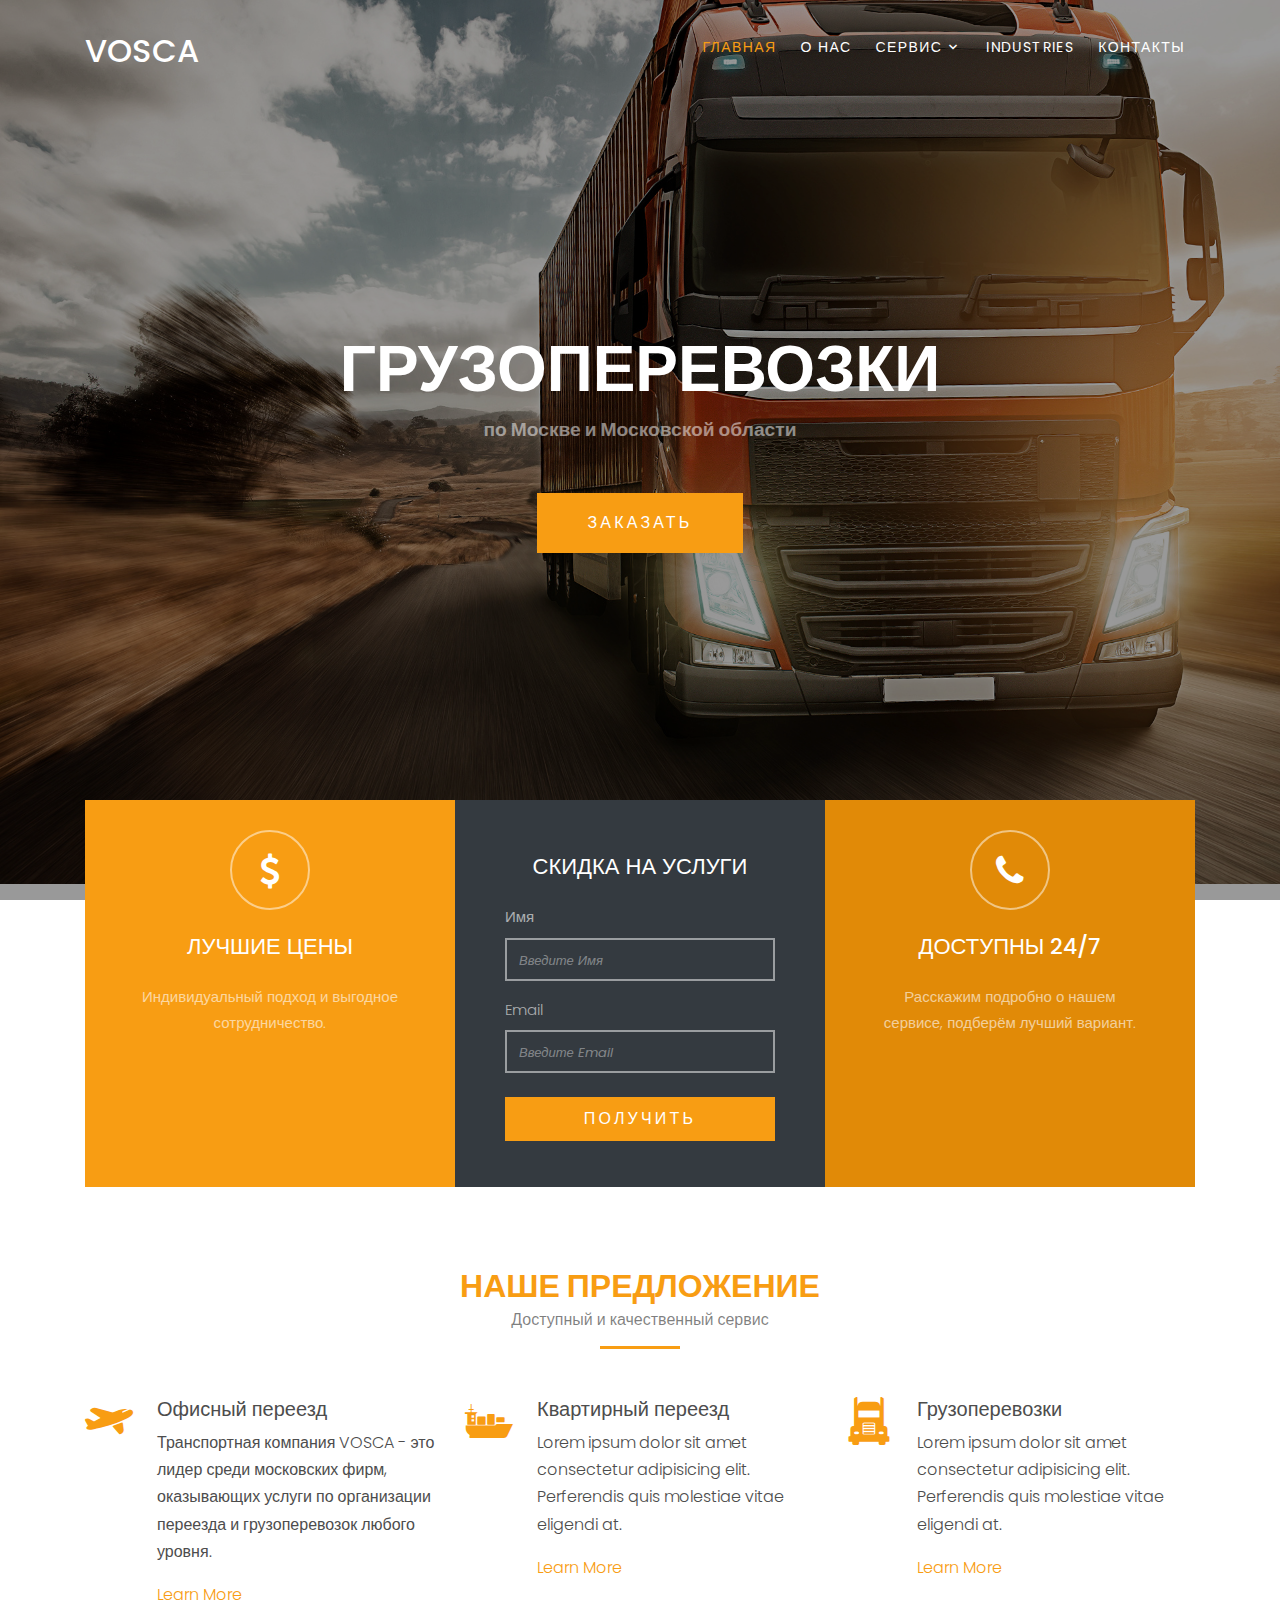
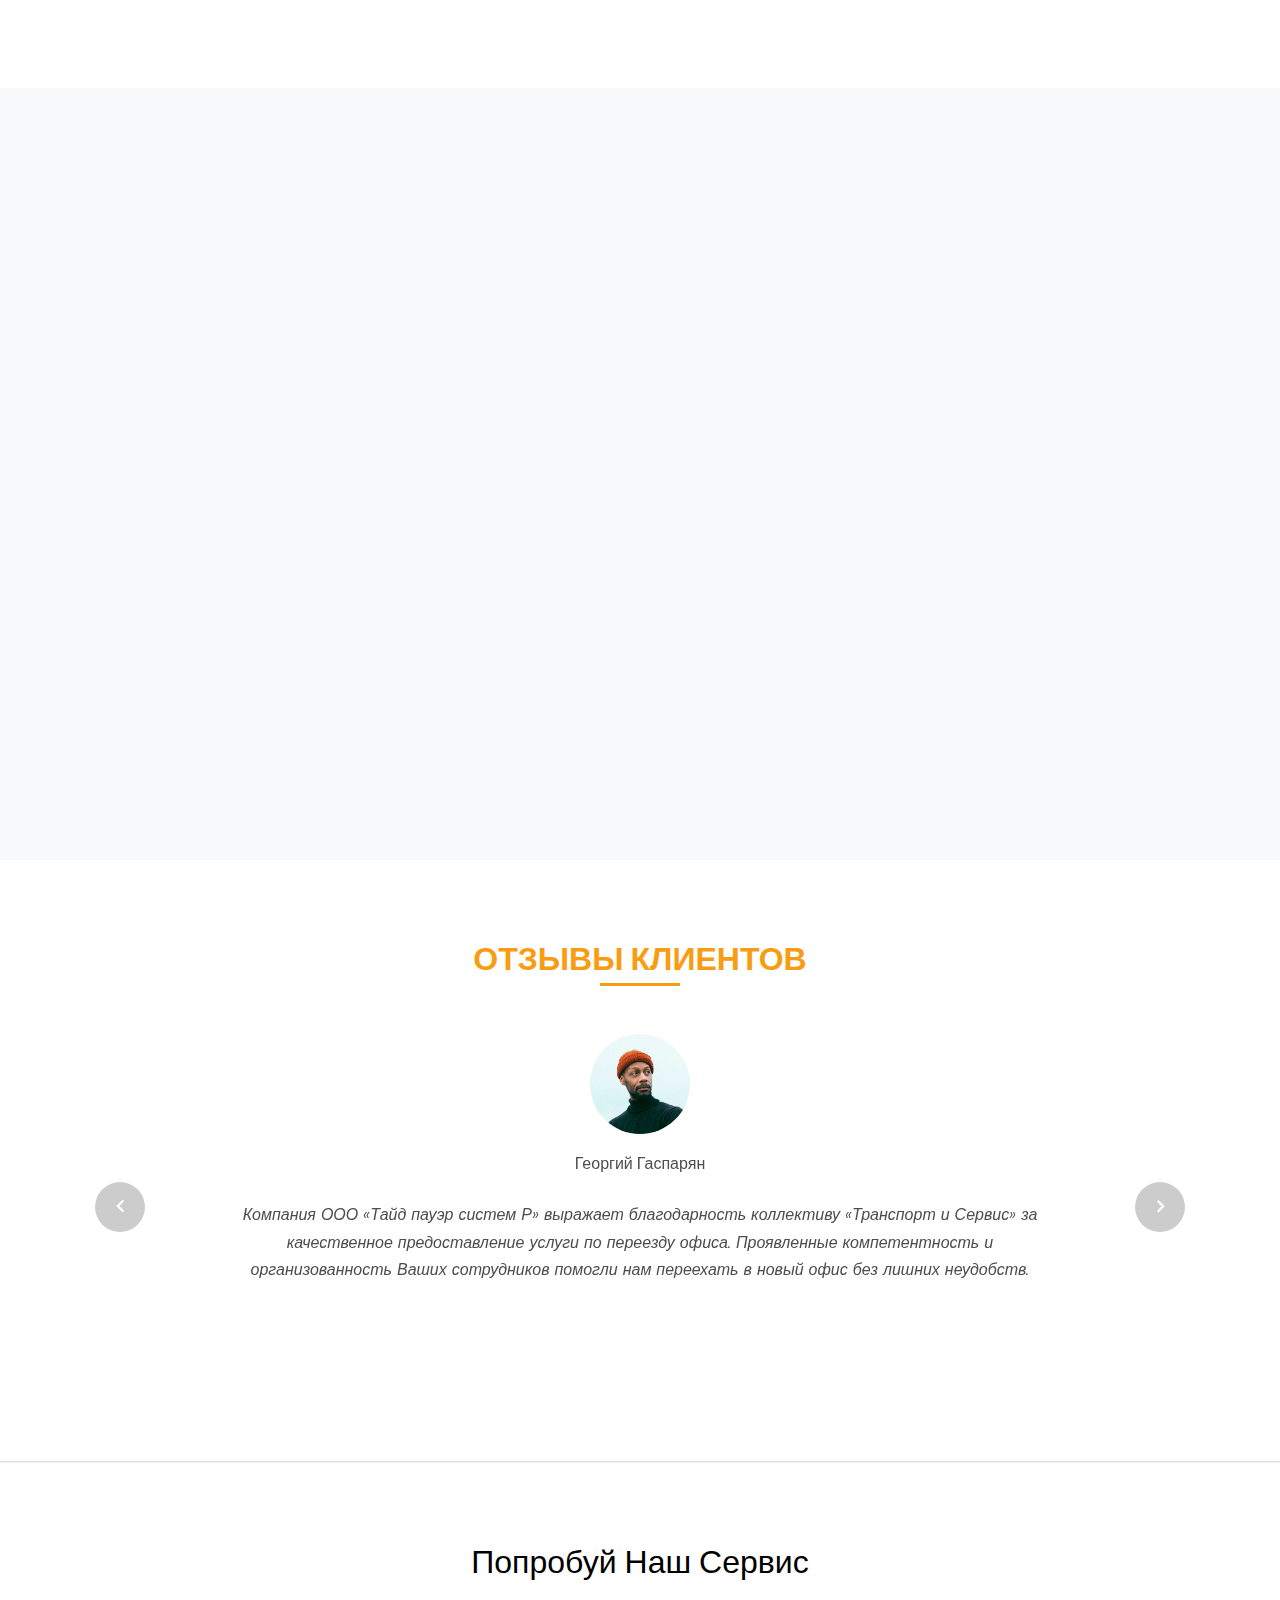
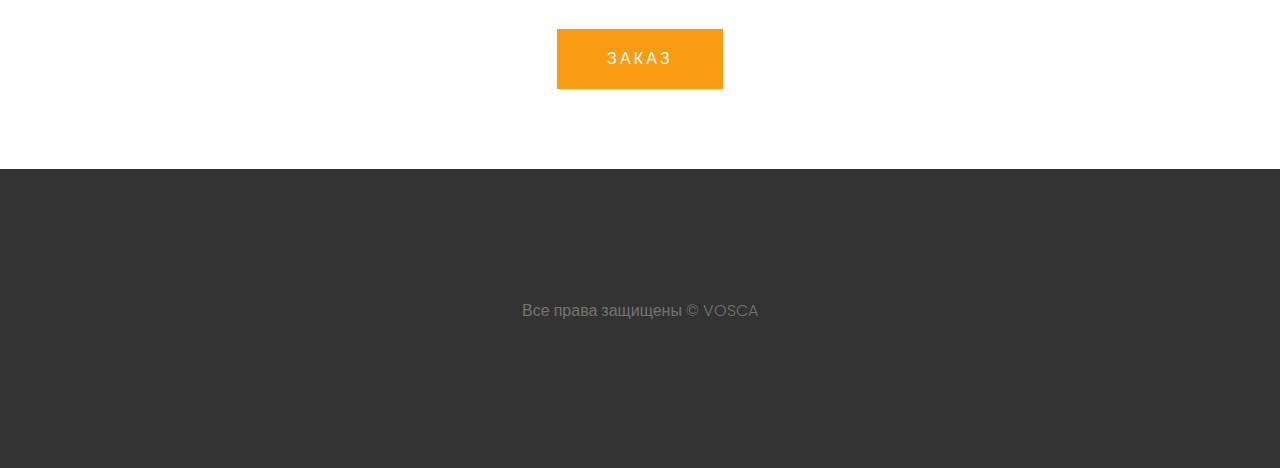
==== index.html @ 384a23eb "initial" ====
<!DOCTYPE html>
<html lang="ru">

<head>
  <title>VOSCA &mdash; Грузоперевозки</title>
  <meta charset="utf-8">
  <meta name="viewport" content="width=device-width, initial-scale=1, shrink-to-fit=no">

  <link rel="stylesheet"
    href="https://fonts.googleapis.com/css?family=Poppins:200,300,400,700,900|Display+Playfair:200,300,400,700">
  <link rel="stylesheet" href="fonts/icomoon/style.css">

  <link rel="stylesheet" href="css/bootstrap.min.css">
  <link rel="stylesheet" href="css/magnific-popup.css">
  <link rel="stylesheet" href="css/jquery-ui.css">
  <link rel="stylesheet" href="css/owl.carousel.min.css">
  <link rel="stylesheet" href="css/owl.theme.default.min.css">

  <link rel="stylesheet" href="css/bootstrap-datepicker.css">

  <link rel="stylesheet" href="fonts/flaticon/font/flaticon.css">



  <link rel="stylesheet" href="css/aos.css">

  <link rel="stylesheet" href="css/style.css">

</head>

<body>

  <div class="site-wrap">

    <div class="site-mobile-menu">
      <div class="site-mobile-menu-header">
        <div class="site-mobile-menu-close mt-3">
          <span class="icon-close2 js-menu-toggle"></span>
        </div>
      </div>
      <div class="site-mobile-menu-body"></div>
    </div>

    <header class="site-navbar py-3" role="banner">

      <div class="container">
        <div class="row align-items-center">

          <div class="col-11 col-xl-2">
            <h1 class="mb-0"><a href="/" class="text-white h2 mb-0">VOSCA</a></h1>
          </div>
          <div class="col-12 col-md-10 d-none d-xl-block">
            <nav class="site-navigation position-relative text-right" role="navigation">

              <ul class="site-menu js-clone-nav mx-auto d-none d-lg-block font-weight-normal">
                <li class="active"><a href="/">Главная</a></li>
                <li><a href="about.html">О нас</a></li>
                <li class="has-children">
                  <a href="services.html">Сервис</a>
                  <ul class="dropdown">
                    <li><a href="#">Air Freight</a></li>
                    <li><a href="#">Ocean Freight</a></li>
                    <li><a href="#">Ground Shipping</a></li>
                    <li><a href="#">Warehousing</a></li>
                    <li><a href="#">Storage</a></li>
                  </ul>
                </li>
                <li><a href="industries.html">Industries</a></li>
                <li><a href="contact.html">Контакты</a></li>
              </ul>
            </nav>
          </div>


          <div class="d-inline-block d-xl-none ml-md-0 mr-auto py-3" style="position: relative; top: 3px;"><a href="#"
              class="site-menu-toggle js-menu-toggle text-white"><span class="icon-menu h3"></span></a></div>

        </div>

      </div>
  </div>

  </header>



  <div class="site-blocks-cover overlay" style="background-image: url(images/hero_bg_1.jpg);" data-aos="fade"
    data-stellar-background-ratio="0.5">
    <div class="container">
      <div class="row align-items-center justify-content-center text-center">

        <div class="col-md-8" data-aos="fade-up" data-aos-delay="400">


          <h1 class="text-white text-uppercase font-weight-bold">Грузоперевозки</h1>
          <p class="mb-5 font-weight-bold">по Москве и Московской области</p>
          <p><a href="#" class="btn btn-primary py-3 px-5 text-white">Заказать</a></p>

        </div>
      </div>
    </div>
  </div>

  <div class="container">
    <div class="row align-items-center no-gutters align-items-stretch overlap-section">
      <div class="col-md-4">
        <div class="feature-1 pricing h-100 text-center">
          <div class="icon">
            <span class="icon-dollar"></span>
          </div>
          <h2 class="my-4 heading">Лучшие цены</h2>
          <p>Индивидуальный подход и выгодное сотрудничество.
          </p>
        </div>
      </div>
      <div class="col-md-4">
        <div class="free-quote bg-dark h-100">
          <h2 class="my-4 heading  text-center">Скидка на услуги</h2>
          <form method="post">
            <div class="form-group">
              <label for="fq_name">Имя</label>
              <input type="text" class="form-control btn-block" id="fq_name" name="fq_name" placeholder="Введите Имя">
            </div>
            <div class="form-group mb-4">
              <label for="fq_email">Email</label>
              <input type="text" class="form-control btn-block" id="fq_email" name="fq_email"
                placeholder="Введите Email">
            </div>
            <div class="form-group">
              <input type="button" class="btn btn-primary text-white py-2 px-4 btn-block" value="Получить">
            </div>
          </form>
        </div>
      </div>
      <div class="col-md-4">
        <div class="feature-3 pricing h-100 text-center">
          <div class="icon">
            <span class="icon-phone"></span>
          </div>
          <h2 class="my-4 heading">Доступны 24/7</h2>
          <p>Расскажим подробно о нашем сервисе, подберём лучший вариант.
          </p>
        </div>
      </div>
    </div>
  </div>

  <div class="site-section">
    <div class="container">
      <div class="row justify-content-center mb-5">
        <div class="col-md-7 text-center border-primary">
          <h2 class="mb-0 text-primary">Наше предложение</h2>
          <p class="color-black-opacity-5">Доступный и качественный сервис</p>
        </div>
      </div>
      <div class="row align-items-stretch">
        <div class="col-md-6 col-lg-4 mb-4 mb-lg-0">
          <div class="unit-4 d-flex">
            <div class="unit-4-icon mr-4"><span class="text-primary flaticon-travel"></span></div>
            <div>
              <h3>Офисный переезд</h3>
              <p>Транспортная компания VOSCA - это лидер среди московских фирм, оказывающих услуги по
                организации переезда и грузоперевозок любого уровня.
              </p>
              <p class="mb-0"><a href="#">Learn More</a></p>
            </div>
          </div>
        </div>
        <div class="col-md-6 col-lg-4 mb-4 mb-lg-0">
          <div class="unit-4 d-flex">
            <div class="unit-4-icon mr-4"><span class="text-primary flaticon-sea-ship-with-containers"></span></div>
            <div>
              <h3>Квартирный переезд</h3>
              <p>Lorem ipsum dolor sit amet consectetur adipisicing elit. Perferendis quis molestiae vitae eligendi at.
              </p>
              <p class="mb-0"><a href="#">Learn More</a></p>
            </div>
          </div>
        </div>
        <div class="col-md-6 col-lg-4 mb-4 mb-lg-0">
          <div class="unit-4 d-flex">
            <div class="unit-4-icon mr-4"><span class="text-primary flaticon-frontal-truck"></span></div>
            <div>
              <h3>Грузоперевозки</h3>
              <p>Lorem ipsum dolor sit amet consectetur adipisicing elit. Perferendis quis molestiae vitae eligendi at.
              </p>
              <p class="mb-0"><a href="#">Learn More</a></p>
            </div>
          </div>
        </div>

      </div>
    </div>
  </div>

  <div class="site-section bg-light">
    <div class="container">
      <div class="row mb-5">

        <div class="col-md-5 ml-auto mb-5 order-md-2" data-aos="fade">
          <img src="images/img_1.jpg" alt="Image" class="img-fluid rounded">
        </div>
        <div class="col-md-6 order-md-1" data-aos="fade">
          <div class="text-left pb-1 border-primary mb-4">
            <h2 class="text-primary">Переезд с нами – без забот и хлопот</h2>
          </div>
          <ol>
            <li>Вы или ваши родственники, сотрудники не сорвут спину, таская громоздкие вещи, технику.</li>
            <li>Люди, первый раз таскающие тяжелые коробки с дорогостоящим крупным имуществом, с большой вероятностью
              что-то уронят, поцарапают, но этого не случится при вызове профессионалов.</li>
            <li>При самостоятельном переезде надо искать автомобиль, ведь не в каждый личный поместятся вещи. Ваши
              родственники или сотрудники не будут рады размещать мебель, растения в свои собственные авто только по
              причине вашей экономии.</li>
            <li>Не хотите на протяжении месяца самостоятельно организовывать переезд? Тогда воспользуйтесь недорогим
              Vip-переездом по Москве. Вам нужно только позвонить и сказать адрес, а мы сделаем все «под ключ».</li>
            <li>Вся необходимая качественная и недорогая упаковка для переезда, которую вы можете, как купить, так и
              заказать с доставкой на дом по Москве и Московской области .</li>
          </ol>
        </div>
      </div>
    </div>
  </div>

  <div class="site-section border-bottom">
    <div class="container">

      <div class="row justify-content-center mb-5">
        <div class="col-md-7 text-center border-primary">
          <h2 class="font-weight-light text-primary">Отзывы клиентов</h2>
        </div>
      </div>

      <div class="slide-one-item home-slider owl-carousel">
        <div>
          <div class="testimonial">
            <figure class="mb-4">
              <img src="images/person_3.jpg" alt="Image" class="img-fluid mb-3">
              <p>Георгий Гаспарян</p>
            </figure>
            <blockquote>
              <p>Компания ООО «Тайд пауэр систем Р» выражает благодарность коллективу «Транспорт и Сервис» за
                качественное предоставление услуги по переезду офиса. Проявленные компетентность и организованность
                Ваших сотрудников помогли нам переехать в новый офис без лишних неудобств.</p>
            </blockquote>
          </div>
        </div>
        <div>
          <div class="testimonial">
            <figure class="mb-4">
              <img src="images/person_2.jpg" alt="Image" class="img-fluid mb-3">
              <p>Кристина Алаева</p>
            </figure>
            <blockquote>
              <p>ООО «Здоровая Вода» выражает благодарность коллективу компании «Транспорт и Сервис» за
                положительные эмоции от переезда и качественно оказанные услуги.
                Все работы были произведены четко, качественно и в оговоренные сроки. Перевозимое имущество доставлено в
                полной сохранности, собрано и размещено в новом помещении согласно нашим требованиям.
                Работы были организованны на высоком уровне, не вооруженным взглядом чувствовался профессионализм
                сотрудников.</p>
            </blockquote>
          </div>
        </div>

        <div>
          <div class="testimonial">
            <figure class="mb-4">
              <img src="images/person_4.jpg" alt="Image" class="img-fluid mb-3">
              <p>Роман Котов</p>
            </figure>
            <blockquote>
              <p>ООО «ОМАГРУПП» переезжала в марте 2015 г. в качестве перевозчика была выбрана компания
                «Транспорт и Сервис».
                Хотелось бы отметить грамотно подготовленный и проведенный в короткие сроки переезд нашей компании,
                вежливость и профессионализм сотрудников, а также высокий сервис услуг.
                Мы рады, что обратились в компанию «Транспорт и Сервис» в качестве партнера по переезду и рекомендуем
                компанию как действительно специалистов в своем деле.
                Надеемся на дальнейшее плодотворное сотрудничество!</p>
            </blockquote>
          </div>
        </div>

      </div>
    </div>
  </div>

  <div class="site-section border-top">
    <div class="container">
      <div class="row text-center">
        <div class="col-md-12">
          <h2 class="mb-5 text-black">Попробуй Наш Сервис</h2>
          <p class="mb-0"><a href="booking.html" class="btn btn-primary py-3 px-5 text-white">Заказ</a></p>
        </div>
      </div>
    </div>
  </div>

  <footer class="site-footer">
    <div class="container">
      <div class="row text-center">
        <div class="col-md-12">
          <div>
            <p>
              Все права защищены &copy; VOSCA
            </p>
          </div>
        </div>
      </div>
    </div>
  </footer>
  </div>

  <script src="js/jquery-3.3.1.min.js"></script>
  <script src="js/jquery-migrate-3.0.1.min.js"></script>
  <script src="js/jquery-ui.js"></script>
  <script src="js/popper.min.js"></script>
  <script src="js/bootstrap.min.js"></script>
  <script src="js/owl.carousel.min.js"></script>
  <script src="js/jquery.stellar.min.js"></script>
  <script src="js/jquery.countdown.min.js"></script>
  <script src="js/jquery.magnific-popup.min.js"></script>
  <script src="js/bootstrap-datepicker.min.js"></script>
  <script src="js/aos.js"></script>

  <script src="js/main.js"></script>

</body>

</html>
---- fonts/icomoon/style.css ----
@font-face {
  font-family: 'icomoon';
  src:  url('fonts/icomoon.eot?10si43');
  src:  url('fonts/icomoon.eot?10si43#iefix') format('embedded-opentype'),
    url('fonts/icomoon.ttf?10si43') format('truetype'),
    url('fonts/icomoon.woff?10si43') format('woff'),
    url('fonts/icomoon.svg?10si43#icomoon') format('svg');
  font-weight: normal;
  font-style: normal;
}

[class^="icon-"], [class*=" icon-"] {
  /* use !important to prevent issues with browser extensions that change fonts */
  font-family: 'icomoon' !important;
  speak: none;
  font-style: normal;
  font-weight: normal;
  font-variant: normal;
  text-transform: none;
  line-height: 1;

  /* Better Font Rendering =========== */
  -webkit-font-smoothing: antialiased;
  -moz-osx-font-smoothing: grayscale;
}

.icon-asterisk:before {
  content: "\f069";
}
.icon-plus:before {
  content: "\f067";
}
.icon-question:before {
  content: "\f128";
}
.icon-minus:before {
  content: "\f068";
}
.icon-glass:before {
  content: "\f000";
}
.icon-music:before {
  content: "\f001";
}
.icon-search:before {
  content: "\f002";
}
.icon-envelope-o:before {
  content: "\f003";
}
.icon-heart:before {
  content: "\f004";
}
.icon-star:before {
  content: "\f005";
}
.icon-star-o:before {
  content: "\f006";
}
.icon-user:before {
  content: "\f007";
}
.icon-film:before {
  content: "\f008";
}
.icon-th-large:before {
  content: "\f009";
}
.icon-th:before {
  content: "\f00a";
}
.icon-th-list:before {
  content: "\f00b";
}
.icon-check:before {
  content: "\f00c";
}
.icon-close:before {
  content: "\f00d";
}
.icon-remove:before {
  content: "\f00d";
}
.icon-times:before {
  content: "\f00d";
}
.icon-search-plus:before {
  content: "\f00e";
}
.icon-search-minus:before {
  content: "\f010";
}
.icon-power-off:before {
  content: "\f011";
}
.icon-signal:before {
  content: "\f012";
}
.icon-cog:before {
  content: "\f013";
}
.icon-gear:before {
  content: "\f013";
}
.icon-trash-o:before {
  content: "\f014";
}
.icon-home:before {
  content: "\f015";
}
.icon-file-o:before {
  content: "\f016";
}
.icon-clock-o:before {
  content: "\f017";
}
.icon-road:before {
  content: "\f018";
}
.icon-download:before {
  content: "\f019";
}
.icon-arrow-circle-o-down:before {
  content: "\f01a";
}
.icon-arrow-circle-o-up:before {
  content: "\f01b";
}
.icon-inbox:before {
  content: "\f01c";
}
.icon-play-circle-o:before {
  content: "\f01d";
}
.icon-repeat:before {
  content: "\f01e";
}
.icon-rotate-right:before {
  content: "\f01e";
}
.icon-refresh:before {
  content: "\f021";
}
.icon-list-alt:before {
  content: "\f022";
}
.icon-lock:before {
  content: "\f023";
}
.icon-flag:before {
  content: "\f024";
}
.icon-headphones:before {
  content: "\f025";
}
.icon-volume-off:before {
  content: "\f026";
}
.icon-volume-down:before {
  content: "\f027";
}
.icon-volume-up:before {
  content: "\f028";
}
.icon-qrcode:before {
  content: "\f029";
}
.icon-barcode:before {
  content: "\f02a";
}
.icon-tag:before {
  content: "\f02b";
}
.icon-tags:before {
  content: "\f02c";
}
.icon-book:before {
  content: "\f02d";
}
.icon-bookmark:before {
  content: "\f02e";
}
.icon-print:before {
  content: "\f02f";
}
.icon-camera:before {
  content: "\f030";
}
.icon-font:before {
  content: "\f031";
}
.icon-bold:before {
  content: "\f032";
}
.icon-italic:before {
  content: "\f033";
}
.icon-text-height:before {
  content: "\f034";
}
.icon-text-width:before {
  content: "\f035";
}
.icon-align-left:before {
  content: "\f036";
}
.icon-align-center:before {
  content: "\f037";
}
.icon-align-right:before {
  content: "\f038";
}
.icon-align-justify:before {
  content: "\f039";
}
.icon-list:before {
  content: "\f03a";
}
.icon-dedent:before {
  content: "\f03b";
}
.icon-outdent:before {
  content: "\f03b";
}
.icon-indent:before {
  content: "\f03c";
}
.icon-video-camera:before {
  content: "\f03d";
}
.icon-image:before {
  content: "\f03e";
}
.icon-photo:before {
  content: "\f03e";
}
.icon-picture-o:before {
  content: "\f03e";
}
.icon-pencil:before {
  content: "\f040";
}
.icon-map-marker:before {
  content: "\f041";
}
.icon-adjust:before {
  content: "\f042";
}
.icon-tint:before {
  content: "\f043";
}
.icon-edit:before {
  content: "\f044";
}
.icon-pencil-square-o:before {
  content: "\f044";
}
.icon-share-square-o:before {
  content: "\f045";
}
.icon-check-square-o:before {
  content: "\f046";
}
.icon-arrows:before {
  content: "\f047";
}
.icon-step-backward:before {
  content: "\f048";
}
.icon-fast-backward:before {
  content: "\f049";
}
.icon-backward:before {
  content: "\f04a";
}
.icon-play:before {
  content: "\f04b";
}
.icon-pause:before {
  content: "\f04c";
}
.icon-stop:before {
  content: "\f04d";
}
.icon-forward:before {
  content: "\f04e";
}
.icon-fast-forward:before {
  content: "\f050";
}
.icon-step-forward:before {
  content: "\f051";
}
.icon-eject:before {
  content: "\f052";
}
.icon-chevron-left:before {
  content: "\f053";
}
.icon-chevron-right:before {
  content: "\f054";
}
.icon-plus-circle:before {
  content: "\f055";
}
.icon-minus-circle:before {
  content: "\f056";
}
.icon-times-circle:before {
  content: "\f057";
}
.icon-check-circle:before {
  content: "\f058";
}
.icon-question-circle:before {
  content: "\f059";
}
.icon-info-circle:before {
  content: "\f05a";
}
.icon-crosshairs:before {
  content: "\f05b";
}
.icon-times-circle-o:before {
  content: "\f05c";
}
.icon-check-circle-o:before {
  content: "\f05d";
}
.icon-ban:before {
  content: "\f05e";
}
.icon-arrow-left:before {
  content: "\f060";
}
.icon-arrow-right:before {
  content: "\f061";
}
.icon-arrow-up:before {
  content: "\f062";
}
.icon-arrow-down:before {
  content: "\f063";
}
.icon-mail-forward:before {
  content: "\f064";
}
.icon-share:before {
  content: "\f064";
}
.icon-expand:before {
  content: "\f065";
}
.icon-compress:before {
  content: "\f066";
}
.icon-exclamation-circle:before {
  content: "\f06a";
}
.icon-gift:before {
  content: "\f06b";
}
.icon-leaf:before {
  content: "\f06c";
}
.icon-fire:before {
  content: "\f06d";
}
.icon-eye:before {
  content: "\f06e";
}
.icon-eye-slash:before {
  content: "\f070";
}
.icon-exclamation-triangle:before {
  content: "\f071";
}
.icon-warning:before {
  content: "\f071";
}
.icon-plane:before {
  content: "\f072";
}
.icon-calendar:before {
  content: "\f073";
}
.icon-random:before {
  content: "\f074";
}
.icon-comment:before {
  content: "\f075";
}
.icon-magnet:before {
  content: "\f076";
}
.icon-chevron-up:before {
  content: "\f077";
}
.icon-chevron-down:before {
  content: "\f078";
}
.icon-retweet:before {
  content: "\f079";
}
.icon-shopping-cart:before {
  content: "\f07a";
}
.icon-folder:before {
  content: "\f07b";
}
.icon-folder-open:before {
  content: "\f07c";
}
.icon-arrows-v:before {
  content: "\f07d";
}
.icon-arrows-h:before {
  content: "\f07e";
}
.icon-bar-chart:before {
  content: "\f080";
}
.icon-bar-chart-o:before {
  content: "\f080";
}
.icon-twitter-square:before {
  content: "\f081";
}
.icon-facebook-square:before {
  content: "\f082";
}
.icon-camera-retro:before {
  content: "\f083";
}
.icon-key:before {
  content: "\f084";
}
.icon-cogs:before {
  content: "\f085";
}
.icon-gears:before {
  content: "\f085";
}
.icon-comments:before {
  content: "\f086";
}
.icon-thumbs-o-up:before {
  content: "\f087";
}
.icon-thumbs-o-down:before {
  content: "\f088";
}
.icon-star-half:before {
  content: "\f089";
}
.icon-heart-o:before {
  content: "\f08a";
}
.icon-sign-out:before {
  content: "\f08b";
}
.icon-linkedin-square:before {
  content: "\f08c";
}
.icon-thumb-tack:before {
  content: "\f08d";
}
.icon-external-link:before {
  content: "\f08e";
}
.icon-sign-in:before {
  content: "\f090";
}
.icon-trophy:before {
  content: "\f091";
}
.icon-github-square:before {
  content: "\f092";
}
.icon-upload:before {
  content: "\f093";
}
.icon-lemon-o:before {
  content: "\f094";
}
.icon-phone:before {
  content: "\f095";
}
.icon-square-o:before {
  content: "\f096";
}
.icon-bookmark-o:before {
  content: "\f097";
}
.icon-phone-square:before {
  content: "\f098";
}
.icon-twitter:before {
  content: "\f099";
}
.icon-facebook:before {
  content: "\f09a";
}
.icon-facebook-f:before {
  content: "\f09a";
}
.icon-github:before {
  content: "\f09b";
}
.icon-unlock:before {
  content: "\f09c";
}
.icon-credit-card:before {
  content: "\f09d";
}
.icon-feed:before {
  content: "\f09e";
}
.icon-rss:before {
  content: "\f09e";
}
.icon-hdd-o:before {
  content: "\f0a0";
}
.icon-bullhorn:before {
  content: "\f0a1";
}
.icon-bell-o:before {
  content: "\f0a2";
}
.icon-certificate:before {
  content: "\f0a3";
}
.icon-hand-o-right:before {
  content: "\f0a4";
}
.icon-hand-o-left:before {
  content: "\f0a5";
}
.icon-hand-o-up:before {
  content: "\f0a6";
}
.icon-hand-o-down:before {
  content: "\f0a7";
}
.icon-arrow-circle-left:before {
  content: "\f0a8";
}
.icon-arrow-circle-right:before {
  content: "\f0a9";
}
.icon-arrow-circle-up:before {
  content: "\f0aa";
}
.icon-arrow-circle-down:before {
  content: "\f0ab";
}
.icon-globe:before {
  content: "\f0ac";
}
.icon-wrench:before {
  content: "\f0ad";
}
.icon-tasks:before {
  content: "\f0ae";
}
.icon-filter:before {
  content: "\f0b0";
}
.icon-briefcase:before {
  content: "\f0b1";
}
.icon-arrows-alt:before {
  content: "\f0b2";
}
.icon-group:before {
  content: "\f0c0";
}
.icon-users:before {
  content: "\f0c0";
}
.icon-chain:before {
  content: "\f0c1";
}
.icon-link:before {
  content: "\f0c1";
}
.icon-cloud:before {
  content: "\f0c2";
}
.icon-flask:before {
  content: "\f0c3";
}
.icon-cut:before {
  content: "\f0c4";
}
.icon-scissors:before {
  content: "\f0c4";
}
.icon-copy:before {
  content: "\f0c5";
}
.icon-files-o:before {
  content: "\f0c5";
}
.icon-paperclip:before {
  content: "\f0c6";
}
.icon-floppy-o:before {
  content: "\f0c7";
}
.icon-save:before {
  content: "\f0c7";
}
.icon-square:before {
  content: "\f0c8";
}
.icon-bars:before {
  content: "\f0c9";
}
.icon-navicon:before {
  content: "\f0c9";
}
.icon-reorder:before {
  content: "\f0c9";
}
.icon-list-ul:before {
  content: "\f0ca";
}
.icon-list-ol:before {
  content: "\f0cb";
}
.icon-strikethrough:before {
  content: "\f0cc";
}
.icon-underline:before {
  content: "\f0cd";
}
.icon-table:before {
  content: "\f0ce";
}
.icon-magic:before {
  content: "\f0d0";
}
.icon-truck:before {
  content: "\f0d1";
}
.icon-pinterest:before {
  content: "\f0d2";
}
.icon-pinterest-square:before {
  content: "\f0d3";
}
.icon-google-plus-square:before {
  content: "\f0d4";
}
.icon-google-plus:before {
  content: "\f0d5";
}
.icon-money:before {
  content: "\f0d6";
}
.icon-caret-down:before {
  content: "\f0d7";
}
.icon-caret-up:before {
  content: "\f0d8";
}
.icon-caret-left:before {
  content: "\f0d9";
}
.icon-caret-right:before {
  content: "\f0da";
}
.icon-columns:before {
  content: "\f0db";
}
.icon-sort:before {
  content: "\f0dc";
}
.icon-unsorted:before {
  content: "\f0dc";
}
.icon-sort-desc:before {
  content: "\f0dd";
}
.icon-sort-down:before {
  content: "\f0dd";
}
.icon-sort-asc:before {
  content: "\f0de";
}
.icon-sort-up:before {
  content: "\f0de";
}
.icon-envelope:before {
  content: "\f0e0";
}
.icon-linkedin:before {
  content: "\f0e1";
}
.icon-rotate-left:before {
  content: "\f0e2";
}
.icon-undo:before {
  content: "\f0e2";
}
.icon-gavel:before {
  content: "\f0e3";
}
.icon-legal:before {
  content: "\f0e3";
}
.icon-dashboard:before {
  content: "\f0e4";
}
.icon-tachometer:before {
  content: "\f0e4";
}
.icon-comment-o:before {
  content: "\f0e5";
}
.icon-comments-o:before {
  content: "\f0e6";
}
.icon-bolt:before {
  content: "\f0e7";
}
.icon-flash:before {
  content: "\f0e7";
}
.icon-sitemap:before {
  content: "\f0e8";
}
.icon-umbrella:before {
  content: "\f0e9";
}
.icon-clipboard:before {
  content: "\f0ea";
}
.icon-paste:before {
  content: "\f0ea";
}
.icon-lightbulb-o:before {
  content: "\f0eb";
}
.icon-exchange:before {
  content: "\f0ec";
}
.icon-cloud-download:before {
  content: "\f0ed";
}
.icon-cloud-upload:before {
  content: "\f0ee";
}
.icon-user-md:before {
  content: "\f0f0";
}
.icon-stethoscope:before {
  content: "\f0f1";
}
.icon-suitcase:before {
  content: "\f0f2";
}
.icon-bell:before {
  content: "\f0f3";
}
.icon-coffee:before {
  content: "\f0f4";
}
.icon-cutlery:before {
  content: "\f0f5";
}
.icon-file-text-o:before {
  content: "\f0f6";
}
.icon-building-o:before {
  content: "\f0f7";
}
.icon-hospital-o:before {
  content: "\f0f8";
}
.icon-ambulance:before {
  content: "\f0f9";
}
.icon-medkit:before {
  content: "\f0fa";
}
.icon-fighter-jet:before {
  content: "\f0fb";
}
.icon-beer:before {
  content: "\f0fc";
}
.icon-h-square:before {
  content: "\f0fd";
}
.icon-plus-square:before {
  content: "\f0fe";
}
.icon-angle-double-left:before {
  content: "\f100";
}
.icon-angle-double-right:before {
  content: "\f101";
}
.icon-angle-double-up:before {
  content: "\f102";
}
.icon-angle-double-down:before {
  content: "\f103";
}
.icon-angle-left:before {
  content: "\f104";
}
.icon-angle-right:before {
  content: "\f105";
}
.icon-angle-up:before {
  content: "\f106";
}
.icon-angle-down:before {
  content: "\f107";
}
.icon-desktop:before {
  content: "\f108";
}
.icon-laptop:before {
  content: "\f109";
}
.icon-tablet:before {
  content: "\f10a";
}
.icon-mobile:before {
  content: "\f10b";
}
.icon-mobile-phone:before {
  content: "\f10b";
}
.icon-circle-o:before {
  content: "\f10c";
}
.icon-quote-left:before {
  content: "\f10d";
}
.icon-quote-right:before {
  content: "\f10e";
}
.icon-spinner:before {
  content: "\f110";
}
.icon-circle:before {
  content: "\f111";
}
.icon-mail-reply:before {
  content: "\f112";
}
.icon-reply:before {
  content: "\f112";
}
.icon-github-alt:before {
  content: "\f113";
}
.icon-folder-o:before {
  content: "\f114";
}
.icon-folder-open-o:before {
  content: "\f115";
}
.icon-smile-o:before {
  content: "\f118";
}
.icon-frown-o:before {
  content: "\f119";
}
.icon-meh-o:before {
  content: "\f11a";
}
.icon-gamepad:before {
  content: "\f11b";
}
.icon-keyboard-o:before {
  content: "\f11c";
}
.icon-flag-o:before {
  content: "\f11d";
}
.icon-flag-checkered:before {
  content: "\f11e";
}
.icon-terminal:before {
  content: "\f120";
}
.icon-code:before {
  content: "\f121";
}
.icon-mail-reply-all:before {
  content: "\f122";
}
.icon-reply-all:before {
  content: "\f122";
}
.icon-star-half-empty:before {
  content: "\f123";
}
.icon-star-half-full:before {
  content: "\f123";
}
.icon-star-half-o:before {
  content: "\f123";
}
.icon-location-arrow:before {
  content: "\f124";
}
.icon-crop:before {
  content: "\f125";
}
.icon-code-fork:before {
  content: "\f126";
}
.icon-chain-broken:before {
  content: "\f127";
}
.icon-unlink:before {
  content: "\f127";
}
.icon-info:before {
  content: "\f129";
}
.icon-exclamation:before {
  content: "\f12a";
}
.icon-superscript:before {
  content: "\f12b";
}
.icon-subscript:before {
  content: "\f12c";
}
.icon-eraser:before {
  content: "\f12d";
}
.icon-puzzle-piece:before {
  content: "\f12e";
}
.icon-microphone:before {
  content: "\f130";
}
.icon-microphone-slash:before {
  content: "\f131";
}
.icon-shield:before {
  content: "\f132";
}
.icon-calendar-o:before {
  content: "\f133";
}
.icon-fire-extinguisher:before {
  content: "\f134";
}
.icon-rocket:before {
  content: "\f135";
}
.icon-maxcdn:before {
  content: "\f136";
}
.icon-chevron-circle-left:before {
  content: "\f137";
}
.icon-chevron-circle-right:before {
  content: "\f138";
}
.icon-chevron-circle-up:before {
  content: "\f139";
}
.icon-chevron-circle-down:before {
  content: "\f13a";
}
.icon-html5:before {
  content: "\f13b";
}
.icon-css3:before {
  content: "\f13c";
}
.icon-anchor:before {
  content: "\f13d";
}
.icon-unlock-alt:before {
  content: "\f13e";
}
.icon-bullseye:before {
  content: "\f140";
}
.icon-ellipsis-h:before {
  content: "\f141";
}
.icon-ellipsis-v:before {
  content: "\f142";
}
.icon-rss-square:before {
  content: "\f143";
}
.icon-play-circle:before {
  content: "\f144";
}
.icon-ticket:before {
  content: "\f145";
}
.icon-minus-square:before {
  content: "\f146";
}
.icon-minus-square-o:before {
  content: "\f147";
}
.icon-level-up:before {
  content: "\f148";
}
.icon-level-down:before {
  content: "\f149";
}
.icon-check-square:before {
  content: "\f14a";
}
.icon-pencil-square:before {
  content: "\f14b";
}
.icon-external-link-square:before {
  content: "\f14c";
}
.icon-share-square:before {
  content: "\f14d";
}
.icon-compass:before {
  content: "\f14e";
}
.icon-caret-square-o-down:before {
  content: "\f150";
}
.icon-toggle-down:before {
  content: "\f150";
}
.icon-caret-square-o-up:before {
  content: "\f151";
}
.icon-toggle-up:before {
  content: "\f151";
}
.icon-caret-square-o-right:before {
  content: "\f152";
}
.icon-toggle-right:before {
  content: "\f152";
}
.icon-eur:before {
  content: "\f153";
}
.icon-euro:before {
  content: "\f153";
}
.icon-gbp:before {
  content: "\f154";
}
.icon-dollar:before {
  content: "\f155";
}
.icon-usd:before {
  content: "\f155";
}
.icon-inr:before {
  content: "\f156";
}
.icon-rupee:before {
  content: "\f156";
}
.icon-cny:before {
  content: "\f157";
}
.icon-jpy:before {
  content: "\f157";
}
.icon-rmb:before {
  content: "\f157";
}
.icon-yen:before {
  content: "\f157";
}
.icon-rouble:before {
  content: "\f158";
}
.icon-rub:before {
  content: "\f158";
}
.icon-ruble:before {
  content: "\f158";
}
.icon-krw:before {
  content: "\f159";
}
.icon-won:before {
  content: "\f159";
}
.icon-bitcoin:before {
  content: "\f15a";
}
.icon-btc:before {
  content: "\f15a";
}
.icon-file:before {
  content: "\f15b";
}
.icon-file-text:before {
  content: "\f15c";
}
.icon-sort-alpha-asc:before {
  content: "\f15d";
}
.icon-sort-alpha-desc:before {
  content: "\f15e";
}
.icon-sort-amount-asc:before {
  content: "\f160";
}
.icon-sort-amount-desc:before {
  content: "\f161";
}
.icon-sort-numeric-asc:before {
  content: "\f162";
}
.icon-sort-numeric-desc:before {
  content: "\f163";
}
.icon-thumbs-up:before {
  content: "\f164";
}
.icon-thumbs-down:before {
  content: "\f165";
}
.icon-youtube-square:before {
  content: "\f166";
}
.icon-youtube:before {
  content: "\f167";
}
.icon-xing:before {
  content: "\f168";
}
.icon-xing-square:before {
  content: "\f169";
}
.icon-youtube-play:before {
  content: "\f16a";
}
.icon-dropbox:before {
  content: "\f16b";
}
.icon-stack-overflow:before {
  content: "\f16c";
}
.icon-instagram:before {
  content: "\f16d";
}
.icon-flickr:before {
  content: "\f16e";
}
.icon-adn:before {
  content: "\f170";
}
.icon-bitbucket:before {
  content: "\f171";
}
.icon-bitbucket-square:before {
  content: "\f172";
}
.icon-tumblr:before {
  content: "\f173";
}
.icon-tumblr-square:before {
  content: "\f174";
}
.icon-long-arrow-down:before {
  content: "\f175";
}
.icon-long-arrow-up:before {
  content: "\f176";
}
.icon-long-arrow-left:before {
  content: "\f177";
}
.icon-long-arrow-right:before {
  content: "\f178";
}
.icon-apple:before {
  content: "\f179";
}
.icon-windows:before {
  content: "\f17a";
}
.icon-android:before {
  content: "\f17b";
}
.icon-linux:before {
  content: "\f17c";
}
.icon-dribbble:before {
  content: "\f17d";
}
.icon-skype:before {
  content: "\f17e";
}
.icon-foursquare:before {
  content: "\f180";
}
.icon-trello:before {
  content: "\f181";
}
.icon-female:before {
  content: "\f182";
}
.icon-male:before {
  content: "\f183";
}
.icon-gittip:before {
  content: "\f184";
}
.icon-gratipay:before {
  content: "\f184";
}
.icon-sun-o:before {
  content: "\f185";
}
.icon-moon-o:before {
  content: "\f186";
}
.icon-archive:before {
  content: "\f187";
}
.icon-bug:before {
  content: "\f188";
}
.icon-vk:before {
  content: "\f189";
}
.icon-weibo:before {
  content: "\f18a";
}
.icon-renren:before {
  content: "\f18b";
}
.icon-pagelines:before {
  content: "\f18c";
}
.icon-stack-exchange:before {
  content: "\f18d";
}
.icon-arrow-circle-o-right:before {
  content: "\f18e";
}
.icon-arrow-circle-o-left:before {
  content: "\f190";
}
.icon-caret-square-o-left:before {
  content: "\f191";
}
.icon-toggle-left:before {
  content: "\f191";
}
.icon-dot-circle-o:before {
  content: "\f192";
}
.icon-wheelchair:before {
  content: "\f193";
}
.icon-vimeo-square:before {
  content: "\f194";
}
.icon-try:before {
  content: "\f195";
}
.icon-turkish-lira:before {
  content: "\f195";
}
.icon-plus-square-o:before {
  content: "\f196";
}
.icon-space-shuttle:before {
  content: "\f197";
}
.icon-slack:before {
  content: "\f198";
}
.icon-envelope-square:before {
  content: "\f199";
}
.icon-wordpress:before {
  content: "\f19a";
}
.icon-openid:before {
  content: "\f19b";
}
.icon-bank:before {
  content: "\f19c";
}
.icon-institution:before {
  content: "\f19c";
}
.icon-university:before {
  content: "\f19c";
}
.icon-graduation-cap:before {
  content: "\f19d";
}
.icon-mortar-board:before {
  content: "\f19d";
}
.icon-yahoo:before {
  content: "\f19e";
}
.icon-google:before {
  content: "\f1a0";
}
.icon-reddit:before {
  content: "\f1a1";
}
.icon-reddit-square:before {
  content: "\f1a2";
}
.icon-stumbleupon-circle:before {
  content: "\f1a3";
}
.icon-stumbleupon:before {
  content: "\f1a4";
}
.icon-delicious:before {
  content: "\f1a5";
}
.icon-digg:before {
  content: "\f1a6";
}
.icon-pied-piper-pp:before {
  content: "\f1a7";
}
.icon-pied-piper-alt:before {
  content: "\f1a8";
}
.icon-drupal:before {
  content: "\f1a9";
}
.icon-joomla:before {
  content: "\f1aa";
}
.icon-language:before {
  content: "\f1ab";
}
.icon-fax:before {
  content: "\f1ac";
}
.icon-building:before {
  content: "\f1ad";
}
.icon-child:before {
  content: "\f1ae";
}
.icon-paw:before {
  content: "\f1b0";
}
.icon-spoon:before {
  content: "\f1b1";
}
.icon-cube:before {
  content: "\f1b2";
}
.icon-cubes:before {
  content: "\f1b3";
}
.icon-behance:before {
  content: "\f1b4";
}
.icon-behance-square:before {
  content: "\f1b5";
}
.icon-steam:before {
  content: "\f1b6";
}
.icon-steam-square:before {
  content: "\f1b7";
}
.icon-recycle:before {
  content: "\f1b8";
}
.icon-automobile:before {
  content: "\f1b9";
}
.icon-car:before {
  content: "\f1b9";
}
.icon-cab:before {
  content: "\f1ba";
}
.icon-taxi:before {
  content: "\f1ba";
}
.icon-tree:before {
  content: "\f1bb";
}
.icon-spotify:before {
  content: "\f1bc";
}
.icon-deviantart:before {
  content: "\f1bd";
}
.icon-soundcloud:before {
  content: "\f1be";
}
.icon-database:before {
  content: "\f1c0";
}
.icon-file-pdf-o:before {
  content: "\f1c1";
}
.icon-file-word-o:before {
  content: "\f1c2";
}
.icon-file-excel-o:before {
  content: "\f1c3";
}
.icon-file-powerpoint-o:before {
  content: "\f1c4";
}
.icon-file-image-o:before {
  content: "\f1c5";
}
.icon-file-photo-o:before {
  content: "\f1c5";
}
.icon-file-picture-o:before {
  content: "\f1c5";
}
.icon-file-archive-o:before {
  content: "\f1c6";
}
.icon-file-zip-o:before {
  content: "\f1c6";
}
.icon-file-audio-o:before {
  content: "\f1c7";
}
.icon-file-sound-o:before {
  content: "\f1c7";
}
.icon-file-movie-o:before {
  content: "\f1c8";
}
.icon-file-video-o:before {
  content: "\f1c8";
}
.icon-file-code-o:before {
  content: "\f1c9";
}
.icon-vine:before {
  content: "\f1ca";
}
.icon-codepen:before {
  content: "\f1cb";
}
.icon-jsfiddle:before {
  content: "\f1cc";
}
.icon-life-bouy:before {
  content: "\f1cd";
}
.icon-life-buoy:before {
  content: "\f1cd";
}
.icon-life-ring:before {
  content: "\f1cd";
}
.icon-life-saver:before {
  content: "\f1cd";
}
.icon-support:before {
  content: "\f1cd";
}
.icon-circle-o-notch:before {
  content: "\f1ce";
}
.icon-ra:before {
  content: "\f1d0";
}
.icon-rebel:before {
  content: "\f1d0";
}
.icon-resistance:before {
  content: "\f1d0";
}
.icon-empire:before {
  content: "\f1d1";
}
.icon-ge:before {
  content: "\f1d1";
}
.icon-git-square:before {
  content: "\f1d2";
}
.icon-git:before {
  content: "\f1d3";
}
.icon-hacker-news:before {
  content: "\f1d4";
}
.icon-y-combinator-square:before {
  content: "\f1d4";
}
.icon-yc-square:before {
  content: "\f1d4";
}
.icon-tencent-weibo:before {
  content: "\f1d5";
}
.icon-qq:before {
  content: "\f1d6";
}
.icon-wechat:before {
  content: "\f1d7";
}
.icon-weixin:before {
  content: "\f1d7";
}
.icon-paper-plane:before {
  content: "\f1d8";
}
.icon-send:before {
  content: "\f1d8";
}
.icon-paper-plane-o:before {
  content: "\f1d9";
}
.icon-send-o:before {
  content: "\f1d9";
}
.icon-history:before {
  content: "\f1da";
}
.icon-circle-thin:before {
  content: "\f1db";
}
.icon-header:before {
  content: "\f1dc";
}
.icon-paragraph:before {
  content: "\f1dd";
}
.icon-sliders:before {
  content: "\f1de";
}
.icon-share-alt:before {
  content: "\f1e0";
}
.icon-share-alt-square:before {
  content: "\f1e1";
}
.icon-bomb:before {
  content: "\f1e2";
}
.icon-futbol-o:before {
  content: "\f1e3";
}
.icon-soccer-ball-o:before {
  content: "\f1e3";
}
.icon-tty:before {
  content: "\f1e4";
}
.icon-binoculars:before {
  content: "\f1e5";
}
.icon-plug:before {
  content: "\f1e6";
}
.icon-slideshare:before {
  content: "\f1e7";
}
.icon-twitch:before {
  content: "\f1e8";
}
.icon-yelp:before {
  content: "\f1e9";
}
.icon-newspaper-o:before {
  content: "\f1ea";
}
.icon-wifi:before {
  content: "\f1eb";
}
.icon-calculator:before {
  content: "\f1ec";
}
.icon-paypal:before {
  content: "\f1ed";
}
.icon-google-wallet:before {
  content: "\f1ee";
}
.icon-cc-visa:before {
  content: "\f1f0";
}
.icon-cc-mastercard:before {
  content: "\f1f1";
}
.icon-cc-discover:before {
  content: "\f1f2";
}
.icon-cc-amex:before {
  content: "\f1f3";
}
.icon-cc-paypal:before {
  content: "\f1f4";
}
.icon-cc-stripe:before {
  content: "\f1f5";
}
.icon-bell-slash:before {
  content: "\f1f6";
}
.icon-bell-slash-o:before {
  content: "\f1f7";
}
.icon-trash:before {
  content: "\f1f8";
}
.icon-copyright:before {
  content: "\f1f9";
}
.icon-at:before {
  content: "\f1fa";
}
.icon-eyedropper:before {
  content: "\f1fb";
}
.icon-paint-brush:before {
  content: "\f1fc";
}
.icon-birthday-cake:before {
  content: "\f1fd";
}
.icon-area-chart:before {
  content: "\f1fe";
}
.icon-pie-chart:before {
  content: "\f200";
}
.icon-line-chart:before {
  content: "\f201";
}
.icon-lastfm:before {
  content: "\f202";
}
.icon-lastfm-square:before {
  content: "\f203";
}
.icon-toggle-off:before {
  content: "\f204";
}
.icon-toggle-on:before {
  content: "\f205";
}
.icon-bicycle:before {
  content: "\f206";
}
.icon-bus:before {
  content: "\f207";
}
.icon-ioxhost:before {
  content: "\f208";
}
.icon-angellist:before {
  content: "\f209";
}
.icon-cc:before {
  content: "\f20a";
}
.icon-ils:before {
  content: "\f20b";
}
.icon-shekel:before {
  content: "\f20b";
}
.icon-sheqel:before {
  content: "\f20b";
}
.icon-meanpath:before {
  content: "\f20c";
}
.icon-buysellads:before {
  content: "\f20d";
}
.icon-connectdevelop:before {
  content: "\f20e";
}
.icon-dashcube:before {
  content: "\f210";
}
.icon-forumbee:before {
  content: "\f211";
}
.icon-leanpub:before {
  content: "\f212";
}
.icon-sellsy:before {
  content: "\f213";
}
.icon-shirtsinbulk:before {
  content: "\f214";
}
.icon-simplybuilt:before {
  content: "\f215";
}
.icon-skyatlas:before {
  content: "\f216";
}
.icon-cart-plus:before {
  content: "\f217";
}
.icon-cart-arrow-down:before {
  content: "\f218";
}
.icon-diamond:before {
  content: "\f219";
}
.icon-ship:before {
  content: "\f21a";
}
.icon-user-secret:before {
  content: "\f21b";
}
.icon-motorcycle:before {
  content: "\f21c";
}
.icon-street-view:before {
  content: "\f21d";
}
.icon-heartbeat:before {
  content: "\f21e";
}
.icon-venus:before {
  content: "\f221";
}
.icon-mars:before {
  content: "\f222";
}
.icon-mercury:before {
  content: "\f223";
}
.icon-intersex:before {
  content: "\f224";
}
.icon-transgender:before {
  content: "\f224";
}
.icon-transgender-alt:before {
  content: "\f225";
}
.icon-venus-double:before {
  content: "\f226";
}
.icon-mars-double:before {
  content: "\f227";
}
.icon-venus-mars:before {
  content: "\f228";
}
.icon-mars-stroke:before {
  content: "\f229";
}
.icon-mars-stroke-v:before {
  content: "\f22a";
}
.icon-mars-stroke-h:before {
  content: "\f22b";
}
.icon-neuter:before {
  content: "\f22c";
}
.icon-genderless:before {
  content: "\f22d";
}
.icon-facebook-official:before {
  content: "\f230";
}
.icon-pinterest-p:before {
  content: "\f231";
}
.icon-whatsapp:before {
  content: "\f232";
}
.icon-server:before {
  content: "\f233";
}
.icon-user-plus:before {
  content: "\f234";
}
.icon-user-times:before {
  content: "\f235";
}
.icon-bed:before {
  content: "\f236";
}
.icon-hotel:before {
  content: "\f236";
}
.icon-viacoin:before {
  content: "\f237";
}
.icon-train:before {
  content: "\f238";
}
.icon-subway:before {
  content: "\f239";
}
.icon-medium:before {
  content: "\f23a";
}
.icon-y-combinator:before {
  content: "\f23b";
}
.icon-yc:before {
  content: "\f23b";
}
.icon-optin-monster:before {
  content: "\f23c";
}
.icon-opencart:before {
  content: "\f23d";
}
.icon-expeditedssl:before {
  content: "\f23e";
}
.icon-battery:before {
  content: "\f240";
}
.icon-battery-4:before {
  content: "\f240";
}
.icon-battery-full:before {
  content: "\f240";
}
.icon-battery-3:before {
  content: "\f241";
}
.icon-battery-three-quarters:before {
  content: "\f241";
}
.icon-battery-2:before {
  content: "\f242";
}
.icon-battery-half:before {
  content: "\f242";
}
.icon-battery-1:before {
  content: "\f243";
}
.icon-battery-quarter:before {
  content: "\f243";
}
.icon-battery-0:before {
  content: "\f244";
}
.icon-battery-empty:before {
  content: "\f244";
}
.icon-mouse-pointer:before {
  content: "\f245";
}
.icon-i-cursor:before {
  content: "\f246";
}
.icon-object-group:before {
  content: "\f247";
}
.icon-object-ungroup:before {
  content: "\f248";
}
.icon-sticky-note:before {
  content: "\f249";
}
.icon-sticky-note-o:before {
  content: "\f24a";
}
.icon-cc-jcb:before {
  content: "\f24b";
}
.icon-cc-diners-club:before {
  content: "\f24c";
}
.icon-clone:before {
  content: "\f24d";
}
.icon-balance-scale:before {
  content: "\f24e";
}
.icon-hourglass-o:before {
  content: "\f250";
}
.icon-hourglass-1:before {
  content: "\f251";
}
.icon-hourglass-start:before {
  content: "\f251";
}
.icon-hourglass-2:before {
  content: "\f252";
}
.icon-hourglass-half:before {
  content: "\f252";
}
.icon-hourglass-3:before {
  content: "\f253";
}
.icon-hourglass-end:before {
  content: "\f253";
}
.icon-hourglass:before {
  content: "\f254";
}
.icon-hand-grab-o:before {
  content: "\f255";
}
.icon-hand-rock-o:before {
  content: "\f255";
}
.icon-hand-paper-o:before {
  content: "\f256";
}
.icon-hand-stop-o:before {
  content: "\f256";
}
.icon-hand-scissors-o:before {
  content: "\f257";
}
.icon-hand-lizard-o:before {
  content: "\f258";
}
.icon-hand-spock-o:before {
  content: "\f259";
}
.icon-hand-pointer-o:before {
  content: "\f25a";
}
.icon-hand-peace-o:before {
  content: "\f25b";
}
.icon-trademark:before {
  content: "\f25c";
}
.icon-registered:before {
  content: "\f25d";
}
.icon-creative-commons:before {
  content: "\f25e";
}
.icon-gg:before {
  content: "\f260";
}
.icon-gg-circle:before {
  content: "\f261";
}
.icon-tripadvisor:before {
  content: "\f262";
}
.icon-odnoklassniki:before {
  content: "\f263";
}
.icon-odnoklassniki-square:before {
  content: "\f264";
}
.icon-get-pocket:before {
  content: "\f265";
}
.icon-wikipedia-w:before {
  content: "\f266";
}
.icon-safari:before {
  content: "\f267";
}
.icon-chrome:before {
  content: "\f268";
}
.icon-firefox:before {
  content: "\f269";
}
.icon-opera:before {
  content: "\f26a";
}
.icon-internet-explorer:before {
  content: "\f26b";
}
.icon-television:before {
  content: "\f26c";
}
.icon-tv:before {
  content: "\f26c";
}
.icon-contao:before {
  content: "\f26d";
}
.icon-500px:before {
  content: "\f26e";
}
.icon-amazon:before {
  content: "\f270";
}
.icon-calendar-plus-o:before {
  content: "\f271";
}
.icon-calendar-minus-o:before {
  content: "\f272";
}
.icon-calendar-times-o:before {
  content: "\f273";
}
.icon-calendar-check-o:before {
  content: "\f274";
}
.icon-industry:before {
  content: "\f275";
}
.icon-map-pin:before {
  content: "\f276";
}
.icon-map-signs:before {
  content: "\f277";
}
.icon-map-o:before {
  content: "\f278";
}
.icon-map:before {
  content: "\f279";
}
.icon-commenting:before {
  content: "\f27a";
}
.icon-commenting-o:before {
  content: "\f27b";
}
.icon-houzz:before {
  content: "\f27c";
}
.icon-vimeo:before {
  content: "\f27d";
}
.icon-black-tie:before {
  content: "\f27e";
}
.icon-fonticons:before {
  content: "\f280";
}
.icon-reddit-alien:before {
  content: "\f281";
}
.icon-edge:before {
  content: "\f282";
}
.icon-credit-card-alt:before {
  content: "\f283";
}
.icon-codiepie:before {
  content: "\f284";
}
.icon-modx:before {
  content: "\f285";
}
.icon-fort-awesome:before {
  content: "\f286";
}
.icon-usb:before {
  content: "\f287";
}
.icon-product-hunt:before {
  content: "\f288";
}
.icon-mixcloud:before {
  content: "\f289";
}
.icon-scribd:before {
  content: "\f28a";
}
.icon-pause-circle:before {
  content: "\f28b";
}
.icon-pause-circle-o:before {
  content: "\f28c";
}
.icon-stop-circle:before {
  content: "\f28d";
}
.icon-stop-circle-o:before {
  content: "\f28e";
}
.icon-shopping-bag:before {
  content: "\f290";
}
.icon-shopping-basket:before {
  content: "\f291";
}
.icon-hashtag:before {
  content: "\f292";
}
.icon-bluetooth:before {
  content: "\f293";
}
.icon-bluetooth-b:before {
  content: "\f294";
}
.icon-percent:before {
  content: "\f295";
}
.icon-gitlab:before {
  content: "\f296";
}
.icon-wpbeginner:before {
  content: "\f297";
}
.icon-wpforms:before {
  content: "\f298";
}
.icon-envira:before {
  content: "\f299";
}
.icon-universal-access:before {
  content: "\f29a";
}
.icon-wheelchair-alt:before {
  content: "\f29b";
}
.icon-question-circle-o:before {
  content: "\f29c";
}
.icon-blind:before {
  content: "\f29d";
}
.icon-audio-description:before {
  content: "\f29e";
}
.icon-volume-control-phone:before {
  content: "\f2a0";
}
.icon-braille:before {
  content: "\f2a1";
}
.icon-assistive-listening-systems:before {
  content: "\f2a2";
}
.icon-american-sign-language-interpreting:before {
  content: "\f2a3";
}
.icon-asl-interpreting:before {
  content: "\f2a3";
}
.icon-deaf:before {
  content: "\f2a4";
}
.icon-deafness:before {
  content: "\f2a4";
}
.icon-hard-of-hearing:before {
  content: "\f2a4";
}
.icon-glide:before {
  content: "\f2a5";
}
.icon-glide-g:before {
  content: "\f2a6";
}
.icon-sign-language:before {
  content: "\f2a7";
}
.icon-signing:before {
  content: "\f2a7";
}
.icon-low-vision:before {
  content: "\f2a8";
}
.icon-viadeo:before {
  content: "\f2a9";
}
.icon-viadeo-square:before {
  content: "\f2aa";
}
.icon-snapchat:before {
  content: "\f2ab";
}
.icon-snapchat-ghost:before {
  content: "\f2ac";
}
.icon-snapchat-square:before {
  content: "\f2ad";
}
.icon-pied-piper:before {
  content: "\f2ae";
}
.icon-first-order:before {
  content: "\f2b0";
}
.icon-yoast:before {
  content: "\f2b1";
}
.icon-themeisle:before {
  content: "\f2b2";
}
.icon-google-plus-circle:before {
  content: "\f2b3";
}
.icon-google-plus-official:before {
  content: "\f2b3";
}
.icon-fa:before {
  content: "\f2b4";
}
.icon-font-awesome:before {
  content: "\f2b4";
}
.icon-handshake-o:before {
  content: "\f2b5";
}
.icon-envelope-open:before {
  content: "\f2b6";
}
.icon-envelope-open-o:before {
  content: "\f2b7";
}
.icon-linode:before {
  content: "\f2b8";
}
.icon-address-book:before {
  content: "\f2b9";
}
.icon-address-book-o:before {
  content: "\f2ba";
}
.icon-address-card:before {
  content: "\f2bb";
}
.icon-vcard:before {
  content: "\f2bb";
}
.icon-address-card-o:before {
  content: "\f2bc";
}
.icon-vcard-o:before {
  content: "\f2bc";
}
.icon-user-circle:before {
  content: "\f2bd";
}
.icon-user-circle-o:before {
  content: "\f2be";
}
.icon-user-o:before {
  content: "\f2c0";
}
.icon-id-badge:before {
  content: "\f2c1";
}
.icon-drivers-license:before {
  content: "\f2c2";
}
.icon-id-card:before {
  content: "\f2c2";
}
.icon-drivers-license-o:before {
  content: "\f2c3";
}
.icon-id-card-o:before {
  content: "\f2c3";
}
.icon-quora:before {
  content: "\f2c4";
}
.icon-free-code-camp:before {
  content: "\f2c5";
}
.icon-telegram:before {
  content: "\f2c6";
}
.icon-thermometer:before {
  content: "\f2c7";
}
.icon-thermometer-4:before {
  content: "\f2c7";
}
.icon-thermometer-full:before {
  content: "\f2c7";
}
.icon-thermometer-3:before {
  content: "\f2c8";
}
.icon-thermometer-three-quarters:before {
  content: "\f2c8";
}
.icon-thermometer-2:before {
  content: "\f2c9";
}
.icon-thermometer-half:before {
  content: "\f2c9";
}
.icon-thermometer-1:before {
  content: "\f2ca";
}
.icon-thermometer-quarter:before {
  content: "\f2ca";
}
.icon-thermometer-0:before {
  content: "\f2cb";
}
.icon-thermometer-empty:before {
  content: "\f2cb";
}
.icon-shower:before {
  content: "\f2cc";
}
.icon-bath:before {
  content: "\f2cd";
}
.icon-bathtub:before {
  content: "\f2cd";
}
.icon-s15:before {
  content: "\f2cd";
}
.icon-podcast:before {
  content: "\f2ce";
}
.icon-window-maximize:before {
  content: "\f2d0";
}
.icon-window-minimize:before {
  content: "\f2d1";
}
.icon-window-restore:before {
  content: "\f2d2";
}
.icon-times-rectangle:before {
  content: "\f2d3";
}
.icon-window-close:before {
  content: "\f2d3";
}
.icon-times-rectangle-o:before {
  content: "\f2d4";
}
.icon-window-close-o:before {
  content: "\f2d4";
}
.icon-bandcamp:before {
  content: "\f2d5";
}
.icon-grav:before {
  content: "\f2d6";
}
.icon-etsy:before {
  content: "\f2d7";
}
.icon-imdb:before {
  content: "\f2d8";
}
.icon-ravelry:before {
  content: "\f2d9";
}
.icon-eercast:before {
  content: "\f2da";
}
.icon-microchip:before {
  content: "\f2db";
}
.icon-snowflake-o:before {
  content: "\f2dc";
}
.icon-superpowers:before {
  content: "\f2dd";
}
.icon-wpexplorer:before {
  content: "\f2de";
}
.icon-meetup:before {
  content: "\f2e0";
}
.icon-3d_rotation:before {
  content: "\e84d";
}
.icon-ac_unit:before {
  content: "\eb3b";
}
.icon-alarm:before {
  content: "\e855";
}
.icon-access_alarms:before {
  content: "\e191";
}
.icon-schedule:before {
  content: "\e8b5";
}
.icon-accessibility:before {
  content: "\e84e";
}
.icon-accessible:before {
  content: "\e914";
}
.icon-account_balance:before {
  content: "\e84f";
}
.icon-account_balance_wallet:before {
  content: "\e850";
}
.icon-account_box:before {
  content: "\e851";
}
.icon-account_circle:before {
  content: "\e853";
}
.icon-adb:before {
  content: "\e60e";
}
.icon-add:before {
  content: "\e145";
}
.icon-add_a_photo:before {
  content: "\e439";
}
.icon-alarm_add:before {
  content: "\e856";
}
.icon-add_alert:before {
  content: "\e003";
}
.icon-add_box:before {
  content: "\e146";
}
.icon-add_circle:before {
  content: "\e147";
}
.icon-control_point:before {
  content: "\e3ba";
}
.icon-add_location:before {
  content: "\e567";
}
.icon-add_shopping_cart:before {
  content: "\e854";
}
.icon-queue:before {
  content: "\e03c";
}
.icon-add_to_queue:before {
  content: "\e05c";
}
.icon-adjust2:before {
  content: "\e39e";
}
.icon-airline_seat_flat:before {
  content: "\e630";
}
.icon-airline_seat_flat_angled:before {
  content: "\e631";
}
.icon-airline_seat_individual_suite:before {
  content: "\e632";
}
.icon-airline_seat_legroom_extra:before {
  content: "\e633";
}
.icon-airline_seat_legroom_normal:before {
  content: "\e634";
}
.icon-airline_seat_legroom_reduced:before {
  content: "\e635";
}
.icon-airline_seat_recline_extra:before {
  content: "\e636";
}
.icon-airline_seat_recline_normal:before {
  content: "\e637";
}
.icon-flight:before {
  content: "\e539";
}
.icon-airplanemode_inactive:before {
  content: "\e194";
}
.icon-airplay:before {
  content: "\e055";
}
.icon-airport_shuttle:before {
  content: "\eb3c";
}
.icon-alarm_off:before {
  content: "\e857";
}
.icon-alarm_on:before {
  content: "\e858";
}
.icon-album:before {
  content: "\e019";
}
.icon-all_inclusive:before {
  content: "\eb3d";
}
.icon-all_out:before {
  content: "\e90b";
}
.icon-android2:before {
  content: "\e859";
}
.icon-announcement:before {
  content: "\e85a";
}
.icon-apps:before {
  content: "\e5c3";
}
.icon-archive2:before {
  content: "\e149";
}
.icon-arrow_back:before {
  content: "\e5c4";
}
.icon-arrow_downward:before {
  content: "\e5db";
}
.icon-arrow_drop_down:before {
  content: "\e5c5";
}
.icon-arrow_drop_down_circle:before {
  content: "\e5c6";
}
.icon-arrow_drop_up:before {
  content: "\e5c7";
}
.icon-arrow_forward:before {
  content: "\e5c8";
}
.icon-arrow_upward:before {
  content: "\e5d8";
}
.icon-art_track:before {
  content: "\e060";
}
.icon-aspect_ratio:before {
  content: "\e85b";
}
.icon-poll:before {
  content: "\e801";
}
.icon-assignment:before {
  content: "\e85d";
}
.icon-assignment_ind:before {
  content: "\e85e";
}
.icon-assignment_late:before {
  content: "\e85f";
}
.icon-assignment_return:before {
  content: "\e860";
}
.icon-assignment_returned:before {
  content: "\e861";
}
.icon-assignment_turned_in:before {
  content: "\e862";
}
.icon-assistant:before {
  content: "\e39f";
}
.icon-flag2:before {
  content: "\e153";
}
.icon-attach_file:before {
  content: "\e226";
}
.icon-attach_money:before {
  content: "\e227";
}
.icon-attachment:before {
  content: "\e2bc";
}
.icon-audiotrack:before {
  content: "\e3a1";
}
.icon-autorenew:before {
  content: "\e863";
}
.icon-av_timer:before {
  content: "\e01b";
}
.icon-backspace:before {
  content: "\e14a";
}
.icon-cloud_upload:before {
  content: "\e2c3";
}
.icon-battery_alert:before {
  content: "\e19c";
}
.icon-battery_charging_full:before {
  content: "\e1a3";
}
.icon-battery_std:before {
  content: "\e1a5";
}
.icon-battery_unknown:before {
  content: "\e1a6";
}
.icon-beach_access:before {
  content: "\eb3e";
}
.icon-beenhere:before {
  content: "\e52d";
}
.icon-block:before {
  content: "\e14b";
}
.icon-bluetooth2:before {
  content: "\e1a7";
}
.icon-bluetooth_searching:before {
  content: "\e1aa";
}
.icon-bluetooth_connected:before {
  content: "\e1a8";
}
.icon-bluetooth_disabled:before {
  content: "\e1a9";
}
.icon-blur_circular:before {
  content: "\e3a2";
}
.icon-blur_linear:before {
  content: "\e3a3";
}
.icon-blur_off:before {
  content: "\e3a4";
}
.icon-blur_on:before {
  content: "\e3a5";
}
.icon-class:before {
  content: "\e86e";
}
.icon-turned_in:before {
  content: "\e8e6";
}
.icon-turned_in_not:before {
  content: "\e8e7";
}
.icon-border_all:before {
  content: "\e228";
}
.icon-border_bottom:before {
  content: "\e229";
}
.icon-border_clear:before {
  content: "\e22a";
}
.icon-border_color:before {
  content: "\e22b";
}
.icon-border_horizontal:before {
  content: "\e22c";
}
.icon-border_inner:before {
  content: "\e22d";
}
.icon-border_left:before {
  content: "\e22e";
}
.icon-border_outer:before {
  content: "\e22f";
}
.icon-border_right:before {
  content: "\e230";
}
.icon-border_style:before {
  content: "\e231";
}
.icon-border_top:before {
  content: "\e232";
}
.icon-border_vertical:before {
  content: "\e233";
}
.icon-branding_watermark:before {
  content: "\e06b";
}
.icon-brightness_1:before {
  content: "\e3a6";
}
.icon-brightness_2:before {
  content: "\e3a7";
}
.icon-brightness_3:before {
  content: "\e3a8";
}
.icon-brightness_4:before {
  content: "\e3a9";
}
.icon-brightness_low:before {
  content: "\e1ad";
}
.icon-brightness_medium:before {
  content: "\e1ae";
}
.icon-brightness_high:before {
  content: "\e1ac";
}
.icon-brightness_auto:before {
  content: "\e1ab";
}
.icon-broken_image:before {
  content: "\e3ad";
}
.icon-brush:before {
  content: "\e3ae";
}
.icon-bubble_chart:before {
  content: "\e6dd";
}
.icon-bug_report:before {
  content: "\e868";
}
.icon-build:before {
  content: "\e869";
}
.icon-burst_mode:before {
  content: "\e43c";
}
.icon-domain:before {
  content: "\e7ee";
}
.icon-business_center:before {
  content: "\eb3f";
}
.icon-cached:before {
  content: "\e86a";
}
.icon-cake:before {
  content: "\e7e9";
}
.icon-phone2:before {
  content: "\e0cd";
}
.icon-call_end:before {
  content: "\e0b1";
}
.icon-call_made:before {
  content: "\e0b2";
}
.icon-merge_type:before {
  content: "\e252";
}
.icon-call_missed:before {
  content: "\e0b4";
}
.icon-call_missed_outgoing:before {
  content: "\e0e4";
}
.icon-call_received:before {
  content: "\e0b5";
}
.icon-call_split:before {
  content: "\e0b6";
}
.icon-call_to_action:before {
  content: "\e06c";
}
.icon-camera2:before {
  content: "\e3af";
}
.icon-photo_camera:before {
  content: "\e412";
}
.icon-camera_enhance:before {
  content: "\e8fc";
}
.icon-camera_front:before {
  content: "\e3b1";
}
.icon-camera_rear:before {
  content: "\e3b2";
}
.icon-camera_roll:before {
  content: "\e3b3";
}
.icon-cancel:before {
  content: "\e5c9";
}
.icon-redeem:before {
  content: "\e8b1";
}
.icon-card_membership:before {
  content: "\e8f7";
}
.icon-card_travel:before {
  content: "\e8f8";
}
.icon-casino:before {
  content: "\eb40";
}
.icon-cast:before {
  content: "\e307";
}
.icon-cast_connected:before {
  content: "\e308";
}
.icon-center_focus_strong:before {
  content: "\e3b4";
}
.icon-center_focus_weak:before {
  content: "\e3b5";
}
.icon-change_history:before {
  content: "\e86b";
}
.icon-chat:before {
  content: "\e0b7";
}
.icon-chat_bubble:before {
  content: "\e0ca";
}
.icon-chat_bubble_outline:before {
  content: "\e0cb";
}
.icon-check2:before {
  content: "\e5ca";
}
.icon-check_box:before {
  content: "\e834";
}
.icon-check_box_outline_blank:before {
  content: "\e835";
}
.icon-check_circle:before {
  content: "\e86c";
}
.icon-navigate_before:before {
  content: "\e408";
}
.icon-navigate_next:before {
  content: "\e409";
}
.icon-child_care:before {
  content: "\eb41";
}
.icon-child_friendly:before {
  content: "\eb42";
}
.icon-chrome_reader_mode:before {
  content: "\e86d";
}
.icon-close2:before {
  content: "\e5cd";
}
.icon-clear_all:before {
  content: "\e0b8";
}
.icon-closed_caption:before {
  content: "\e01c";
}
.icon-wb_cloudy:before {
  content: "\e42d";
}
.icon-cloud_circle:before {
  content: "\e2be";
}
.icon-cloud_done:before {
  content: "\e2bf";
}
.icon-cloud_download:before {
  content: "\e2c0";
}
.icon-cloud_off:before {
  content: "\e2c1";
}
.icon-cloud_queue:before {
  content: "\e2c2";
}
.icon-code2:before {
  content: "\e86f";
}
.icon-photo_library:before {
  content: "\e413";
}
.icon-collections_bookmark:before {
  content: "\e431";
}
.icon-palette:before {
  content: "\e40a";
}
.icon-colorize:before {
  content: "\e3b8";
}
.icon-comment2:before {
  content: "\e0b9";
}
.icon-compare:before {
  content: "\e3b9";
}
.icon-compare_arrows:before {
  content: "\e915";
}
.icon-laptop2:before {
  content: "\e31e";
}
.icon-confirmation_number:before {
  content: "\e638";
}
.icon-contact_mail:before {
  content: "\e0d0";
}
.icon-contact_phone:before {
  content: "\e0cf";
}
.icon-contacts:before {
  content: "\e0ba";
}
.icon-content_copy:before {
  content: "\e14d";
}
.icon-content_cut:before {
  content: "\e14e";
}
.icon-content_paste:before {
  content: "\e14f";
}
.icon-control_point_duplicate:before {
  content: "\e3bb";
}
.icon-copyright2:before {
  content: "\e90c";
}
.icon-mode_edit:before {
  content: "\e254";
}
.icon-create_new_folder:before {
  content: "\e2cc";
}
.icon-payment:before {
  content: "\e8a1";
}
.icon-crop2:before {
  content: "\e3be";
}
.icon-crop_16_9:before {
  content: "\e3bc";
}
.icon-crop_3_2:before {
  content: "\e3bd";
}
.icon-crop_landscape:before {
  content: "\e3c3";
}
.icon-crop_7_5:before {
  content: "\e3c0";
}
.icon-crop_din:before {
  content: "\e3c1";
}
.icon-crop_free:before {
  content: "\e3c2";
}
.icon-crop_original:before {
  content: "\e3c4";
}
.icon-crop_portrait:before {
  content: "\e3c5";
}
.icon-crop_rotate:before {
  content: "\e437";
}
.icon-crop_square:before {
  content: "\e3c6";
}
.icon-dashboard2:before {
  content: "\e871";
}
.icon-data_usage:before {
  content: "\e1af";
}
.icon-date_range:before {
  content: "\e916";
}
.icon-dehaze:before {
  content: "\e3c7";
}
.icon-delete:before {
  content: "\e872";
}
.icon-delete_forever:before {
  content: "\e92b";
}
.icon-delete_sweep:before {
  content: "\e16c";
}
.icon-description:before {
  content: "\e873";
}
.icon-desktop_mac:before {
  content: "\e30b";
}
.icon-desktop_windows:before {
  content: "\e30c";
}
.icon-details:before {
  content: "\e3c8";
}
.icon-developer_board:before {
  content: "\e30d";
}
.icon-developer_mode:before {
  content: "\e1b0";
}
.icon-device_hub:before {
  content: "\e335";
}
.icon-phonelink:before {
  content: "\e326";
}
.icon-devices_other:before {
  content: "\e337";
}
.icon-dialer_sip:before {
  content: "\e0bb";
}
.icon-dialpad:before {
  content: "\e0bc";
}
.icon-directions:before {
  content: "\e52e";
}
.icon-directions_bike:before {
  content: "\e52f";
}
.icon-directions_boat:before {
  content: "\e532";
}
.icon-directions_bus:before {
  content: "\e530";
}
.icon-directions_car:before {
  content: "\e531";
}
.icon-directions_railway:before {
  content: "\e534";
}
.icon-directions_run:before {
  content: "\e566";
}
.icon-directions_transit:before {
  content: "\e535";
}
.icon-directions_walk:before {
  content: "\e536";
}
.icon-disc_full:before {
  content: "\e610";
}
.icon-dns:before {
  content: "\e875";
}
.icon-not_interested:before {
  content: "\e033";
}
.icon-do_not_disturb_alt:before {
  content: "\e611";
}
.icon-do_not_disturb_off:before {
  content: "\e643";
}
.icon-remove_circle:before {
  content: "\e15c";
}
.icon-dock:before {
  content: "\e30e";
}
.icon-done:before {
  content: "\e876";
}
.icon-done_all:before {
  content: "\e877";
}
.icon-donut_large:before {
  content: "\e917";
}
.icon-donut_small:before {
  content: "\e918";
}
.icon-drafts:before {
  content: "\e151";
}
.icon-drag_handle:before {
  content: "\e25d";
}
.icon-time_to_leave:before {
  content: "\e62c";
}
.icon-dvr:before {
  content: "\e1b2";
}
.icon-edit_location:before {
  content: "\e568";
}
.icon-eject2:before {
  content: "\e8fb";
}
.icon-markunread:before {
  content: "\e159";
}
.icon-enhanced_encryption:before {
  content: "\e63f";
}
.icon-equalizer:before {
  content: "\e01d";
}
.icon-error:before {
  content: "\e000";
}
.icon-error_outline:before {
  content: "\e001";
}
.icon-euro_symbol:before {
  content: "\e926";
}
.icon-ev_station:before {
  content: "\e56d";
}
.icon-insert_invitation:before {
  content: "\e24f";
}
.icon-event_available:before {
  content: "\e614";
}
.icon-event_busy:before {
  content: "\e615";
}
.icon-event_note:before {
  content: "\e616";
}
.icon-event_seat:before {
  content: "\e903";
}
.icon-exit_to_app:before {
  content: "\e879";
}
.icon-expand_less:before {
  content: "\e5ce";
}
.icon-expand_more:before {
  content: "\e5cf";
}
.icon-explicit:before {
  content: "\e01e";
}
.icon-explore:before {
  content: "\e87a";
}
.icon-exposure:before {
  content: "\e3ca";
}
.icon-exposure_neg_1:before {
  content: "\e3cb";
}
.icon-exposure_neg_2:before {
  content: "\e3cc";
}
.icon-exposure_plus_1:before {
  content: "\e3cd";
}
.icon-exposure_plus_2:before {
  content: "\e3ce";
}
.icon-exposure_zero:before {
  content: "\e3cf";
}
.icon-extension:before {
  content: "\e87b";
}
.icon-face:before {
  content: "\e87c";
}
.icon-fast_forward:before {
  content: "\e01f";
}
.icon-fast_rewind:before {
  content: "\e020";
}
.icon-favorite:before {
  content: "\e87d";
}
.icon-favorite_border:before {
  content: "\e87e";
}
.icon-featured_play_list:before {
  content: "\e06d";
}
.icon-featured_video:before {
  content: "\e06e";
}
.icon-sms_failed:before {
  content: "\e626";
}
.icon-fiber_dvr:before {
  content: "\e05d";
}
.icon-fiber_manual_record:before {
  content: "\e061";
}
.icon-fiber_new:before {
  content: "\e05e";
}
.icon-fiber_pin:before {
  content: "\e06a";
}
.icon-fiber_smart_record:before {
  content: "\e062";
}
.icon-get_app:before {
  content: "\e884";
}
.icon-file_upload:before {
  content: "\e2c6";
}
.icon-filter2:before {
  content: "\e3d3";
}
.icon-filter_1:before {
  content: "\e3d0";
}
.icon-filter_2:before {
  content: "\e3d1";
}
.icon-filter_3:before {
  content: "\e3d2";
}
.icon-filter_4:before {
  content: "\e3d4";
}
.icon-filter_5:before {
  content: "\e3d5";
}
.icon-filter_6:before {
  content: "\e3d6";
}
.icon-filter_7:before {
  content: "\e3d7";
}
.icon-filter_8:before {
  content: "\e3d8";
}
.icon-filter_9:before {
  content: "\e3d9";
}
.icon-filter_9_plus:before {
  content: "\e3da";
}
.icon-filter_b_and_w:before {
  content: "\e3db";
}
.icon-filter_center_focus:before {
  content: "\e3dc";
}
.icon-filter_drama:before {
  content: "\e3dd";
}
.icon-filter_frames:before {
  content: "\e3de";
}
.icon-terrain:before {
  content: "\e564";
}
.icon-filter_list:before {
  content: "\e152";
}
.icon-filter_none:before {
  content: "\e3e0";
}
.icon-filter_tilt_shift:before {
  content: "\e3e2";
}
.icon-filter_vintage:before {
  content: "\e3e3";
}
.icon-find_in_page:before {
  content: "\e880";
}
.icon-find_replace:before {
  content: "\e881";
}
.icon-fingerprint:before {
  content: "\e90d";
}
.icon-first_page:before {
  content: "\e5dc";
}
.icon-fitness_center:before {
  content: "\eb43";
}
.icon-flare:before {
  content: "\e3e4";
}
.icon-flash_auto:before {
  content: "\e3e5";
}
.icon-flash_off:before {
  content: "\e3e6";
}
.icon-flash_on:before {
  content: "\e3e7";
}
.icon-flight_land:before {
  content: "\e904";
}
.icon-flight_takeoff:before {
  content: "\e905";
}
.icon-flip:before {
  content: "\e3e8";
}
.icon-flip_to_back:before {
  content: "\e882";
}
.icon-flip_to_front:before {
  content: "\e883";
}
.icon-folder2:before {
  content: "\e2c7";
}
.icon-folder_open:before {
  content: "\e2c8";
}
.icon-folder_shared:before {
  content: "\e2c9";
}
.icon-folder_special:before {
  content: "\e617";
}
.icon-font_download:before {
  content: "\e167";
}
.icon-format_align_center:before {
  content: "\e234";
}
.icon-format_align_justify:before {
  content: "\e235";
}
.icon-format_align_left:before {
  content: "\e236";
}
.icon-format_align_right:before {
  content: "\e237";
}
.icon-format_bold:before {
  content: "\e238";
}
.icon-format_clear:before {
  content: "\e239";
}
.icon-format_color_fill:before {
  content: "\e23a";
}
.icon-format_color_reset:before {
  content: "\e23b";
}
.icon-format_color_text:before {
  content: "\e23c";
}
.icon-format_indent_decrease:before {
  content: "\e23d";
}
.icon-format_indent_increase:before {
  content: "\e23e";
}
.icon-format_italic:before {
  content: "\e23f";
}
.icon-format_line_spacing:before {
  content: "\e240";
}
.icon-format_list_bulleted:before {
  content: "\e241";
}
.icon-format_list_numbered:before {
  content: "\e242";
}
.icon-format_paint:before {
  content: "\e243";
}
.icon-format_quote:before {
  content: "\e244";
}
.icon-format_shapes:before {
  content: "\e25e";
}
.icon-format_size:before {
  content: "\e245";
}
.icon-format_strikethrough:before {
  content: "\e246";
}
.icon-format_textdirection_l_to_r:before {
  content: "\e247";
}
.icon-format_textdirection_r_to_l:before {
  content: "\e248";
}
.icon-format_underlined:before {
  content: "\e249";
}
.icon-question_answer:before {
  content: "\e8af";
}
.icon-forward2:before {
  content: "\e154";
}
.icon-forward_10:before {
  content: "\e056";
}
.icon-forward_30:before {
  content: "\e057";
}
.icon-forward_5:before {
  content: "\e058";
}
.icon-free_breakfast:before {
  content: "\eb44";
}
.icon-fullscreen:before {
  content: "\e5d0";
}
.icon-fullscreen_exit:before {
  content: "\e5d1";
}
.icon-functions:before {
  content: "\e24a";
}
.icon-g_translate:before {
  content: "\e927";
}
.icon-games:before {
  content: "\e021";
}
.icon-gavel2:before {
  content: "\e90e";
}
.icon-gesture:before {
  content: "\e155";
}
.icon-gif:before {
  content: "\e908";
}
.icon-goat:before {
  content: "\e900";
}
.icon-golf_course:before {
  content: "\eb45";
}
.icon-my_location:before {
  content: "\e55c";
}
.icon-location_searching:before {
  content: "\e1b7";
}
.icon-location_disabled:before {
  content: "\e1b6";
}
.icon-star2:before {
  content: "\e838";
}
.icon-gradient:before {
  content: "\e3e9";
}
.icon-grain:before {
  content: "\e3ea";
}
.icon-graphic_eq:before {
  content: "\e1b8";
}
.icon-grid_off:before {
  content: "\e3eb";
}
.icon-grid_on:before {
  content: "\e3ec";
}
.icon-people:before {
  content: "\e7fb";
}
.icon-group_add:before {
  content: "\e7f0";
}
.icon-group_work:before {
  content: "\e886";
}
.icon-hd:before {
  content: "\e052";
}
.icon-hdr_off:before {
  content: "\e3ed";
}
.icon-hdr_on:before {
  content: "\e3ee";
}
.icon-hdr_strong:before {
  content: "\e3f1";
}
.icon-hdr_weak:before {
  content: "\e3f2";
}
.icon-headset:before {
  content: "\e310";
}
.icon-headset_mic:before {
  content: "\e311";
}
.icon-healing:before {
  content: "\e3f3";
}
.icon-hearing:before {
  content: "\e023";
}
.icon-help:before {
  content: "\e887";
}
.icon-help_outline:before {
  content: "\e8fd";
}
.icon-high_quality:before {
  content: "\e024";
}
.icon-highlight:before {
  content: "\e25f";
}
.icon-highlight_off:before {
  content: "\e888";
}
.icon-restore:before {
  content: "\e8b3";
}
.icon-home2:before {
  content: "\e88a";
}
.icon-hot_tub:before {
  content: "\eb46";
}
.icon-local_hotel:before {
  content: "\e549";
}
.icon-hourglass_empty:before {
  content: "\e88b";
}
.icon-hourglass_full:before {
  content: "\e88c";
}
.icon-http:before {
  content: "\e902";
}
.icon-lock2:before {
  content: "\e897";
}
.icon-photo2:before {
  content: "\e410";
}
.icon-image_aspect_ratio:before {
  content: "\e3f5";
}
.icon-import_contacts:before {
  content: "\e0e0";
}
.icon-import_export:before {
  content: "\e0c3";
}
.icon-important_devices:before {
  content: "\e912";
}
.icon-inbox2:before {
  content: "\e156";
}
.icon-indeterminate_check_box:before {
  content: "\e909";
}
.icon-info2:before {
  content: "\e88e";
}
.icon-info_outline:before {
  content: "\e88f";
}
.icon-input:before {
  content: "\e890";
}
.icon-insert_comment:before {
  content: "\e24c";
}
.icon-insert_drive_file:before {
  content: "\e24d";
}
.icon-tag_faces:before {
  content: "\e420";
}
.icon-link2:before {
  content: "\e157";
}
.icon-invert_colors:before {
  content: "\e891";
}
.icon-invert_colors_off:before {
  content: "\e0c4";
}
.icon-iso:before {
  content: "\e3f6";
}
.icon-keyboard:before {
  content: "\e312";
}
.icon-keyboard_arrow_down:before {
  content: "\e313";
}
.icon-keyboard_arrow_left:before {
  content: "\e314";
}
.icon-keyboard_arrow_right:before {
  content: "\e315";
}
.icon-keyboard_arrow_up:before {
  content: "\e316";
}
.icon-keyboard_backspace:before {
  content: "\e317";
}
.icon-keyboard_capslock:before {
  content: "\e318";
}
.icon-keyboard_hide:before {
  content: "\e31a";
}
.icon-keyboard_return:before {
  content: "\e31b";
}
.icon-keyboard_tab:before {
  content: "\e31c";
}
.icon-keyboard_voice:before {
  content: "\e31d";
}
.icon-kitchen:before {
  content: "\eb47";
}
.icon-label:before {
  content: "\e892";
}
.icon-label_outline:before {
  content: "\e893";
}
.icon-language2:before {
  content: "\e894";
}
.icon-laptop_chromebook:before {
  content: "\e31f";
}
.icon-laptop_mac:before {
  content: "\e320";
}
.icon-laptop_windows:before {
  content: "\e321";
}
.icon-last_page:before {
  content: "\e5dd";
}
.icon-open_in_new:before {
  content: "\e89e";
}
.icon-layers:before {
  content: "\e53b";
}
.icon-layers_clear:before {
  content: "\e53c";
}
.icon-leak_add:before {
  content: "\e3f8";
}
.icon-leak_remove:before {
  content: "\e3f9";
}
.icon-lens:before {
  content: "\e3fa";
}
.icon-library_books:before {
  content: "\e02f";
}
.icon-library_music:before {
  content: "\e030";
}
.icon-lightbulb_outline:before {
  content: "\e90f";
}
.icon-line_style:before {
  content: "\e919";
}
.icon-line_weight:before {
  content: "\e91a";
}
.icon-linear_scale:before {
  content: "\e260";
}
.icon-linked_camera:before {
  content: "\e438";
}
.icon-list2:before {
  content: "\e896";
}
.icon-live_help:before {
  content: "\e0c6";
}
.icon-live_tv:before {
  content: "\e639";
}
.icon-local_play:before {
  content: "\e553";
}
.icon-local_airport:before {
  content: "\e53d";
}
.icon-local_atm:before {
  content: "\e53e";
}
.icon-local_bar:before {
  content: "\e540";
}
.icon-local_cafe:before {
  content: "\e541";
}
.icon-local_car_wash:before {
  content: "\e542";
}
.icon-local_convenience_store:before {
  content: "\e543";
}
.icon-restaurant_menu:before {
  content: "\e561";
}
.icon-local_drink:before {
  content: "\e544";
}
.icon-local_florist:before {
  content: "\e545";
}
.icon-local_gas_station:before {
  content: "\e546";
}
.icon-shopping_cart:before {
  content: "\e8cc";
}
.icon-local_hospital:before {
  content: "\e548";
}
.icon-local_laundry_service:before {
  content: "\e54a";
}
.icon-local_library:before {
  content: "\e54b";
}
.icon-local_mall:before {
  content: "\e54c";
}
.icon-theaters:before {
  content: "\e8da";
}
.icon-local_offer:before {
  content: "\e54e";
}
.icon-local_parking:before {
  content: "\e54f";
}
.icon-local_pharmacy:before {
  content: "\e550";
}
.icon-local_pizza:before {
  content: "\e552";
}
.icon-print2:before {
  content: "\e8ad";
}
.icon-local_shipping:before {
  content: "\e558";
}
.icon-local_taxi:before {
  content: "\e559";
}
.icon-location_city:before {
  content: "\e7f1";
}
.icon-location_off:before {
  content: "\e0c7";
}
.icon-room:before {
  content: "\e8b4";
}
.icon-lock_open:before {
  content: "\e898";
}
.icon-lock_outline:before {
  content: "\e899";
}
.icon-looks:before {
  content: "\e3fc";
}
.icon-looks_3:before {
  content: "\e3fb";
}
.icon-looks_4:before {
  content: "\e3fd";
}
.icon-looks_5:before {
  content: "\e3fe";
}
.icon-looks_6:before {
  content: "\e3ff";
}
.icon-looks_one:before {
  content: "\e400";
}
.icon-looks_two:before {
  content: "\e401";
}
.icon-sync:before {
  content: "\e627";
}
.icon-loupe:before {
  content: "\e402";
}
.icon-low_priority:before {
  content: "\e16d";
}
.icon-loyalty:before {
  content: "\e89a";
}
.icon-mail_outline:before {
  content: "\e0e1";
}
.icon-map2:before {
  content: "\e55b";
}
.icon-markunread_mailbox:before {
  content: "\e89b";
}
.icon-memory:before {
  content: "\e322";
}
.icon-menu:before {
  content: "\e5d2";
}
.icon-message:before {
  content: "\e0c9";
}
.icon-mic:before {
  content: "\e029";
}
.icon-mic_none:before {
  content: "\e02a";
}
.icon-mic_off:before {
  content: "\e02b";
}
.icon-mms:before {
  content: "\e618";
}
.icon-mode_comment:before {
  content: "\e253";
}
.icon-monetization_on:before {
  content: "\e263";
}
.icon-money_off:before {
  content: "\e25c";
}
.icon-monochrome_photos:before {
  content: "\e403";
}
.icon-mood_bad:before {
  content: "\e7f3";
}
.icon-more:before {
  content: "\e619";
}
.icon-more_horiz:before {
  content: "\e5d3";
}
.icon-more_vert:before {
  content: "\e5d4";
}
.icon-motorcycle2:before {
  content: "\e91b";
}
.icon-mouse:before {
  content: "\e323";
}
.icon-move_to_inbox:before {
  content: "\e168";
}
.icon-movie_creation:before {
  content: "\e404";
}
.icon-movie_filter:before {
  content: "\e43a";
}
.icon-multiline_chart:before {
  content: "\e6df";
}
.icon-music_note:before {
  content: "\e405";
}
.icon-music_video:before {
  content: "\e063";
}
.icon-nature:before {
  content: "\e406";
}
.icon-nature_people:before {
  content: "\e407";
}
.icon-navigation:before {
  content: "\e55d";
}
.icon-near_me:before {
  content: "\e569";
}
.icon-network_cell:before {
  content: "\e1b9";
}
.icon-network_check:before {
  content: "\e640";
}
.icon-network_locked:before {
  content: "\e61a";
}
.icon-network_wifi:before {
  content: "\e1ba";
}
.icon-new_releases:before {
  content: "\e031";
}
.icon-next_week:before {
  content: "\e16a";
}
.icon-nfc:before {
  content: "\e1bb";
}
.icon-no_encryption:before {
  content: "\e641";
}
.icon-signal_cellular_no_sim:before {
  content: "\e1ce";
}
.icon-note:before {
  content: "\e06f";
}
.icon-note_add:before {
  content: "\e89c";
}
.icon-notifications:before {
  content: "\e7f4";
}
.icon-notifications_active:before {
  content: "\e7f7";
}
.icon-notifications_none:before {
  content: "\e7f5";
}
.icon-notifications_off:before {
  content: "\e7f6";
}
.icon-notifications_paused:before {
  content: "\e7f8";
}
.icon-offline_pin:before {
  content: "\e90a";
}
.icon-ondemand_video:before {
  content: "\e63a";
}
.icon-opacity:before {
  content: "\e91c";
}
.icon-open_in_browser:before {
  content: "\e89d";
}
.icon-open_with:before {
  content: "\e89f";
}
.icon-pages:before {
  content: "\e7f9";
}
.icon-pageview:before {
  content: "\e8a0";
}
.icon-pan_tool:before {
  content: "\e925";
}
.icon-panorama:before {
  content: "\e40b";
}
.icon-radio_button_unchecked:before {
  content: "\e836";
}
.icon-panorama_horizontal:before {
  content: "\e40d";
}
.icon-panorama_vertical:before {
  content: "\e40e";
}
.icon-panorama_wide_angle:before {
  content: "\e40f";
}
.icon-party_mode:before {
  content: "\e7fa";
}
.icon-pause2:before {
  content: "\e034";
}
.icon-pause_circle_filled:before {
  content: "\e035";
}
.icon-pause_circle_outline:before {
  content: "\e036";
}
.icon-people_outline:before {
  content: "\e7fc";
}
.icon-perm_camera_mic:before {
  content: "\e8a2";
}
.icon-perm_contact_calendar:before {
  content: "\e8a3";
}
.icon-perm_data_setting:before {
  content: "\e8a4";
}
.icon-perm_device_information:before {
  content: "\e8a5";
}
.icon-person_outline:before {
  content: "\e7ff";
}
.icon-perm_media:before {
  content: "\e8a7";
}
.icon-perm_phone_msg:before {
  content: "\e8a8";
}
.icon-perm_scan_wifi:before {
  content: "\e8a9";
}
.icon-person:before {
  content: "\e7fd";
}
.icon-person_add:before {
  content: "\e7fe";
}
.icon-person_pin:before {
  content: "\e55a";
}
.icon-person_pin_circle:before {
  content: "\e56a";
}
.icon-personal_video:before {
  content: "\e63b";
}
.icon-pets:before {
  content: "\e91d";
}
.icon-phone_android:before {
  content: "\e324";
}
.icon-phone_bluetooth_speaker:before {
  content: "\e61b";
}
.icon-phone_forwarded:before {
  content: "\e61c";
}
.icon-phone_in_talk:before {
  content: "\e61d";
}
.icon-phone_iphone:before {
  content: "\e325";
}
.icon-phone_locked:before {
  content: "\e61e";
}
.icon-phone_missed:before {
  content: "\e61f";
}
.icon-phone_paused:before {
  content: "\e620";
}
.icon-phonelink_erase:before {
  content: "\e0db";
}
.icon-phonelink_lock:before {
  content: "\e0dc";
}
.icon-phonelink_off:before {
  content: "\e327";
}
.icon-phonelink_ring:before {
  content: "\e0dd";
}
.icon-phonelink_setup:before {
  content: "\e0de";
}
.icon-photo_album:before {
  content: "\e411";
}
.icon-photo_filter:before {
  content: "\e43b";
}
.icon-photo_size_select_actual:before {
  content: "\e432";
}
.icon-photo_size_select_large:before {
  content: "\e433";
}
.icon-photo_size_select_small:before {
  content: "\e434";
}
.icon-picture_as_pdf:before {
  content: "\e415";
}
.icon-picture_in_picture:before {
  content: "\e8aa";
}
.icon-picture_in_picture_alt:before {
  content: "\e911";
}
.icon-pie_chart:before {
  content: "\e6c4";
}
.icon-pie_chart_outlined:before {
  content: "\e6c5";
}
.icon-pin_drop:before {
  content: "\e55e";
}
.icon-play_arrow:before {
  content: "\e037";
}
.icon-play_circle_filled:before {
  content: "\e038";
}
.icon-play_circle_outline:before {
  content: "\e039";
}
.icon-play_for_work:before {
  content: "\e906";
}
.icon-playlist_add:before {
  content: "\e03b";
}
.icon-playlist_add_check:before {
  content: "\e065";
}
.icon-playlist_play:before {
  content: "\e05f";
}
.icon-plus_one:before {
  content: "\e800";
}
.icon-polymer:before {
  content: "\e8ab";
}
.icon-pool:before {
  content: "\eb48";
}
.icon-portable_wifi_off:before {
  content: "\e0ce";
}
.icon-portrait:before {
  content: "\e416";
}
.icon-power:before {
  content: "\e63c";
}
.icon-power_input:before {
  content: "\e336";
}
.icon-power_settings_new:before {
  content: "\e8ac";
}
.icon-pregnant_woman:before {
  content: "\e91e";
}
.icon-present_to_all:before {
  content: "\e0df";
}
.icon-priority_high:before {
  content: "\e645";
}
.icon-public:before {
  content: "\e80b";
}
.icon-publish:before {
  content: "\e255";
}
.icon-queue_music:before {
  content: "\e03d";
}
.icon-queue_play_next:before {
  content: "\e066";
}
.icon-radio:before {
  content: "\e03e";
}
.icon-radio_button_checked:before {
  content: "\e837";
}
.icon-rate_review:before {
  content: "\e560";
}
.icon-receipt:before {
  content: "\e8b0";
}
.icon-recent_actors:before {
  content: "\e03f";
}
.icon-record_voice_over:before {
  content: "\e91f";
}
.icon-redo:before {
  content: "\e15a";
}
.icon-refresh2:before {
  content: "\e5d5";
}
.icon-remove2:before {
  content: "\e15b";
}
.icon-remove_circle_outline:before {
  content: "\e15d";
}
.icon-remove_from_queue:before {
  content: "\e067";
}
.icon-visibility:before {
  content: "\e8f4";
}
.icon-remove_shopping_cart:before {
  content: "\e928";
}
.icon-reorder2:before {
  content: "\e8fe";
}
.icon-repeat2:before {
  content: "\e040";
}
.icon-repeat_one:before {
  content: "\e041";
}
.icon-replay:before {
  content: "\e042";
}
.icon-replay_10:before {
  content: "\e059";
}
.icon-replay_30:before {
  content: "\e05a";
}
.icon-replay_5:before {
  content: "\e05b";
}
.icon-reply2:before {
  content: "\e15e";
}
.icon-reply_all:before {
  content: "\e15f";
}
.icon-report:before {
  content: "\e160";
}
.icon-warning2:before {
  content: "\e002";
}
.icon-restaurant:before {
  content: "\e56c";
}
.icon-restore_page:before {
  content: "\e929";
}
.icon-ring_volume:before {
  content: "\e0d1";
}
.icon-room_service:before {
  content: "\eb49";
}
.icon-rotate_90_degrees_ccw:before {
  content: "\e418";
}
.icon-rotate_left:before {
  content: "\e419";
}
.icon-rotate_right:before {
  content: "\e41a";
}
.icon-rounded_corner:before {
  content: "\e920";
}
.icon-router:before {
  content: "\e328";
}
.icon-rowing:before {
  content: "\e921";
}
.icon-rss_feed:before {
  content: "\e0e5";
}
.icon-rv_hookup:before {
  content: "\e642";
}
.icon-satellite:before {
  content: "\e562";
}
.icon-save2:before {
  content: "\e161";
}
.icon-scanner:before {
  content: "\e329";
}
.icon-school:before {
  content: "\e80c";
}
.icon-screen_lock_landscape:before {
  content: "\e1be";
}
.icon-screen_lock_portrait:before {
  content: "\e1bf";
}
.icon-screen_lock_rotation:before {
  content: "\e1c0";
}
.icon-screen_rotation:before {
  content: "\e1c1";
}
.icon-screen_share:before {
  content: "\e0e2";
}
.icon-sd_storage:before {
  content: "\e1c2";
}
.icon-search2:before {
  content: "\e8b6";
}
.icon-security:before {
  content: "\e32a";
}
.icon-select_all:before {
  content: "\e162";
}
.icon-send2:before {
  content: "\e163";
}
.icon-sentiment_dissatisfied:before {
  content: "\e811";
}
.icon-sentiment_neutral:before {
  content: "\e812";
}
.icon-sentiment_satisfied:before {
  content: "\e813";
}
.icon-sentiment_very_dissatisfied:before {
  content: "\e814";
}
.icon-sentiment_very_satisfied:before {
  content: "\e815";
}
.icon-settings:before {
  content: "\e8b8";
}
.icon-settings_applications:before {
  content: "\e8b9";
}
.icon-settings_backup_restore:before {
  content: "\e8ba";
}
.icon-settings_bluetooth:before {
  content: "\e8bb";
}
.icon-settings_brightness:before {
  content: "\e8bd";
}
.icon-settings_cell:before {
  content: "\e8bc";
}
.icon-settings_ethernet:before {
  content: "\e8be";
}
.icon-settings_input_antenna:before {
  content: "\e8bf";
}
.icon-settings_input_composite:before {
  content: "\e8c1";
}
.icon-settings_input_hdmi:before {
  content: "\e8c2";
}
.icon-settings_input_svideo:before {
  content: "\e8c3";
}
.icon-settings_overscan:before {
  content: "\e8c4";
}
.icon-settings_phone:before {
  content: "\e8c5";
}
.icon-settings_power:before {
  content: "\e8c6";
}
.icon-settings_remote:before {
  content: "\e8c7";
}
.icon-settings_system_daydream:before {
  content: "\e1c3";
}
.icon-settings_voice:before {
  content: "\e8c8";
}
.icon-share2:before {
  content: "\e80d";
}
.icon-shop:before {
  content: "\e8c9";
}
.icon-shop_two:before {
  content: "\e8ca";
}
.icon-shopping_basket:before {
  content: "\e8cb";
}
.icon-short_text:before {
  content: "\e261";
}
.icon-show_chart:before {
  content: "\e6e1";
}
.icon-shuffle:before {
  content: "\e043";
}
.icon-signal_cellular_4_bar:before {
  content: "\e1c8";
}
.icon-signal_cellular_connected_no_internet_4_bar:before {
  content: "\e1cd";
}
.icon-signal_cellular_null:before {
  content: "\e1cf";
}
.icon-signal_cellular_off:before {
  content: "\e1d0";
}
.icon-signal_wifi_4_bar:before {
  content: "\e1d8";
}
.icon-signal_wifi_4_bar_lock:before {
  content: "\e1d9";
}
.icon-signal_wifi_off:before {
  content: "\e1da";
}
.icon-sim_card:before {
  content: "\e32b";
}
.icon-sim_card_alert:before {
  content: "\e624";
}
.icon-skip_next:before {
  content: "\e044";
}
.icon-skip_previous:before {
  content: "\e045";
}
.icon-slideshow:before {
  content: "\e41b";
}
.icon-slow_motion_video:before {
  content: "\e068";
}
.icon-stay_primary_portrait:before {
  content: "\e0d6";
}
.icon-smoke_free:before {
  content: "\eb4a";
}
.icon-smoking_rooms:before {
  content: "\eb4b";
}
.icon-textsms:before {
  content: "\e0d8";
}
.icon-snooze:before {
  content: "\e046";
}
.icon-sort2:before {
  content: "\e164";
}
.icon-sort_by_alpha:before {
  content: "\e053";
}
.icon-spa:before {
  content: "\eb4c";
}
.icon-space_bar:before {
  content: "\e256";
}
.icon-speaker:before {
  content: "\e32d";
}
.icon-speaker_group:before {
  content: "\e32e";
}
.icon-speaker_notes:before {
  content: "\e8cd";
}
.icon-speaker_notes_off:before {
  content: "\e92a";
}
.icon-speaker_phone:before {
  content: "\e0d2";
}
.icon-spellcheck:before {
  content: "\e8ce";
}
.icon-star_border:before {
  content: "\e83a";
}
.icon-star_half:before {
  content: "\e839";
}
.icon-stars:before {
  content: "\e8d0";
}
.icon-stay_primary_landscape:before {
  content: "\e0d5";
}
.icon-stop2:before {
  content: "\e047";
}
.icon-stop_screen_share:before {
  content: "\e0e3";
}
.icon-storage:before {
  content: "\e1db";
}
.icon-store_mall_directory:before {
  content: "\e563";
}
.icon-straighten:before {
  content: "\e41c";
}
.icon-streetview:before {
  content: "\e56e";
}
.icon-strikethrough_s:before {
  content: "\e257";
}
.icon-style:before {
  content: "\e41d";
}
.icon-subdirectory_arrow_left:before {
  content: "\e5d9";
}
.icon-subdirectory_arrow_right:before {
  content: "\e5da";
}
.icon-subject:before {
  content: "\e8d2";
}
.icon-subscriptions:before {
  content: "\e064";
}
.icon-subtitles:before {
  content: "\e048";
}
.icon-subway2:before {
  content: "\e56f";
}
.icon-supervisor_account:before {
  content: "\e8d3";
}
.icon-surround_sound:before {
  content: "\e049";
}
.icon-swap_calls:before {
  content: "\e0d7";
}
.icon-swap_horiz:before {
  content: "\e8d4";
}
.icon-swap_vert:before {
  content: "\e8d5";
}
.icon-swap_vertical_circle:before {
  content: "\e8d6";
}
.icon-switch_camera:before {
  content: "\e41e";
}
.icon-switch_video:before {
  content: "\e41f";
}
.icon-sync_disabled:before {
  content: "\e628";
}
.icon-sync_problem:before {
  content: "\e629";
}
.icon-system_update:before {
  content: "\e62a";
}
.icon-system_update_alt:before {
  content: "\e8d7";
}
.icon-tab:before {
  content: "\e8d8";
}
.icon-tab_unselected:before {
  content: "\e8d9";
}
.icon-tablet2:before {
  content: "\e32f";
}
.icon-tablet_android:before {
  content: "\e330";
}
.icon-tablet_mac:before {
  content: "\e331";
}
.icon-tap_and_play:before {
  content: "\e62b";
}
.icon-text_fields:before {
  content: "\e262";
}
.icon-text_format:before {
  content: "\e165";
}
.icon-texture:before {
  content: "\e421";
}
.icon-thumb_down:before {
  content: "\e8db";
}
.icon-thumb_up:before {
  content: "\e8dc";
}
.icon-thumbs_up_down:before {
  content: "\e8dd";
}
.icon-timelapse:before {
  content: "\e422";
}
.icon-timeline:before {
  content: "\e922";
}
.icon-timer:before {
  content: "\e425";
}
.icon-timer_10:before {
  content: "\e423";
}
.icon-timer_3:before {
  content: "\e424";
}
.icon-timer_off:before {
  content: "\e426";
}
.icon-title:before {
  content: "\e264";
}
.icon-toc:before {
  content: "\e8de";
}
.icon-today:before {
  content: "\e8df";
}
.icon-toll:before {
  content: "\e8e0";
}
.icon-tonality:before {
  content: "\e427";
}
.icon-touch_app:before {
  content: "\e913";
}
.icon-toys:before {
  content: "\e332";
}
.icon-track_changes:before {
  content: "\e8e1";
}
.icon-traffic:before {
  content: "\e565";
}
.icon-train2:before {
  content: "\e570";
}
.icon-tram:before {
  content: "\e571";
}
.icon-transfer_within_a_station:before {
  content: "\e572";
}
.icon-transform:before {
  content: "\e428";
}
.icon-translate:before {
  content: "\e8e2";
}
.icon-trending_down:before {
  content: "\e8e3";
}
.icon-trending_flat:before {
  content: "\e8e4";
}
.icon-trending_up:before {
  content: "\e8e5";
}
.icon-tune:before {
  content: "\e429";
}
.icon-tv2:before {
  content: "\e333";
}
.icon-unarchive:before {
  content: "\e169";
}
.icon-undo2:before {
  content: "\e166";
}
.icon-unfold_less:before {
  content: "\e5d6";
}
.icon-unfold_more:before {
  content: "\e5d7";
}
.icon-update:before {
  content: "\e923";
}
.icon-usb2:before {
  content: "\e1e0";
}
.icon-verified_user:before {
  content: "\e8e8";
}
.icon-vertical_align_bottom:before {
  content: "\e258";
}
.icon-vertical_align_center:before {
  content: "\e259";
}
.icon-vertical_align_top:before {
  content: "\e25a";
}
.icon-vibration:before {
  content: "\e62d";
}
.icon-video_call:before {
  content: "\e070";
}
.icon-video_label:before {
  content: "\e071";
}
.icon-video_library:before {
  content: "\e04a";
}
.icon-videocam:before {
  content: "\e04b";
}
.icon-videocam_off:before {
  content: "\e04c";
}
.icon-videogame_asset:before {
  content: "\e338";
}
.icon-view_agenda:before {
  content: "\e8e9";
}
.icon-view_array:before {
  content: "\e8ea";
}
.icon-view_carousel:before {
  content: "\e8eb";
}
.icon-view_column:before {
  content: "\e8ec";
}
.icon-view_comfy:before {
  content: "\e42a";
}
.icon-view_compact:before {
  content: "\e42b";
}
.icon-view_day:before {
  content: "\e8ed";
}
.icon-view_headline:before {
  content: "\e8ee";
}
.icon-view_list:before {
  content: "\e8ef";
}
.icon-view_module:before {
  content: "\e8f0";
}
.icon-view_quilt:before {
  content: "\e8f1";
}
.icon-view_stream:before {
  content: "\e8f2";
}
.icon-view_week:before {
  content: "\e8f3";
}
.icon-vignette:before {
  content: "\e435";
}
.icon-visibility_off:before {
  content: "\e8f5";
}
.icon-voice_chat:before {
  content: "\e62e";
}
.icon-voicemail:before {
  content: "\e0d9";
}
.icon-volume_down:before {
  content: "\e04d";
}
.icon-volume_mute:before {
  content: "\e04e";
}
.icon-volume_off:before {
  content: "\e04f";
}
.icon-volume_up:before {
  content: "\e050";
}
.icon-vpn_key:before {
  content: "\e0da";
}
.icon-vpn_lock:before {
  content: "\e62f";
}
.icon-wallpaper:before {
  content: "\e1bc";
}
.icon-watch:before {
  content: "\e334";
}
.icon-watch_later:before {
  content: "\e924";
}
.icon-wb_auto:before {
  content: "\e42c";
}
.icon-wb_incandescent:before {
  content: "\e42e";
}
.icon-wb_iridescent:before {
  content: "\e436";
}
.icon-wb_sunny:before {
  content: "\e430";
}
.icon-wc:before {
  content: "\e63d";
}
.icon-web:before {
  content: "\e051";
}
.icon-web_asset:before {
  content: "\e069";
}
.icon-weekend:before {
  content: "\e16b";
}
.icon-whatshot:before {
  content: "\e80e";
}
.icon-widgets:before {
  content: "\e1bd";
}
.icon-wifi2:before {
  content: "\e63e";
}
.icon-wifi_lock:before {
  content: "\e1e1";
}
.icon-wifi_tethering:before {
  content: "\e1e2";
}
.icon-work:before {
  content: "\e8f9";
}
.icon-wrap_text:before {
  content: "\e25b";
}
.icon-youtube_searched_for:before {
  content: "\e8fa";
}
.icon-zoom_in:before {
  content: "\e8ff";
}
.icon-zoom_out:before {
  content: "\e901";
}
.icon-zoom_out_map:before {
  content: "\e56b";
}
---- fonts/flaticon/font/flaticon.css ----
/*
  	Flaticon icon font: Flaticon
  	Creation date: 24/01/2019 09:02
  	*/

@font-face {
  font-family: "Flaticon";
  src: url("./Flaticon.eot");
  src: url("./Flaticon.eot?#iefix") format("embedded-opentype"),
       url("./Flaticon.woff2") format("woff2"),
       url("./Flaticon.woff") format("woff"),
       url("./Flaticon.ttf") format("truetype"),
       url("./Flaticon.svg#Flaticon") format("svg");
  font-weight: normal;
  font-style: normal;
}

@media screen and (-webkit-min-device-pixel-ratio:0) {
  @font-face {
    font-family: "Flaticon";
    src: url("./Flaticon.svg#Flaticon") format("svg");
  }
}

[class^="flaticon-"]:before, [class*=" flaticon-"]:before,
[class^="flaticon-"]:after, [class*=" flaticon-"]:after {   
  font-family: Flaticon;
        font-style: normal;
  font-weight: normal;
  font-variant: normal;
  text-transform: none;
  line-height: 1;

  /* Better Font Rendering =========== */
  -webkit-font-smoothing: antialiased;
  -moz-osx-font-smoothing: grayscale;
}

.flaticon-frontal-truck:before { content: "\f100"; }
.flaticon-sea-ship-with-containers:before { content: "\f101"; }
.flaticon-car:before { content: "\f102"; }
.flaticon-platform:before { content: "\f103"; }
.flaticon-travel:before { content: "\f104"; }
.flaticon-barn:before { content: "\f105"; }
---- css/style.css ----
/* Base */
body {
  line-height: 1.7;
  color: #4d4d4d;
  font-weight: 300;
  font-size: 1rem; }

::-moz-selection {
  background: #000;
  color: #fff; }

::selection {
  background: #000;
  color: #fff; }

a {
  -webkit-transition: .3s all ease;
  -o-transition: .3s all ease;
  transition: .3s all ease; }
  a:hover {
    text-decoration: none; }

h1, h2, h3, h4, h5,
.h1, .h2, .h3, .h4, .h5 {
  font-family: "Poppins", -apple-system, BlinkMacSystemFont, "Segoe UI", Roboto, "Helvetica Neue", Arial, sans-serif, "Apple Color Emoji", "Segoe UI Emoji", "Segoe UI Symbol", "Noto Color Emoji"; }

.border-2 {
  border-width: 2px; }

.text-black {
  color: #000 !important; }

.bg-black {
  background: #000 !important; }

.color-black-opacity-5 {
  color: rgba(0, 0, 0, 0.5); }

.color-white-opacity-5 {
  color: rgba(255, 255, 255, 0.5); }

.site-wrap:before {
  -webkit-transition: .3s all ease-in-out;
  -o-transition: .3s all ease-in-out;
  transition: .3s all ease-in-out;
  background: rgba(0, 0, 0, 0.6);
  content: "";
  position: absolute;
  z-index: 2000;
  top: 0;
  left: 0;
  right: 0;
  bottom: 0;
  opacity: 0;
  visibility: hidden; }

.offcanvas-menu .site-wrap {
  position: absolute;
  height: 100%;
  width: 100%;
  z-index: 2;
  overflow: hidden; }
  .offcanvas-menu .site-wrap:before {
    opacity: 1;
    visibility: visible; }

.btn {
  text-transform: uppercase;
  letter-spacing: .2em;
  border-radius: 0; }
  .btn:hover, .btn:active, .btn:focus {
    outline: none;
    -webkit-box-shadow: none !important;
    box-shadow: none !important; }
  .btn.btn-black {
    color: #fff;
    background-color: #000; }
    .btn.btn-black:hover {
      color: #000;
      background-color: #fff; }
  .btn.btn-primary {
    border: 2px solid transparent; }
    .btn.btn-primary:hover {
      border: 2px solid #000;
      background: none !important;
      color: #000 !important; }

.line-height-1 {
  line-height: 1 !important; }

.bg-black {
  background: #000; }

.form-control {
  height: 43px;
  border-radius: 0; }
  .form-control:active, .form-control:focus {
    border-color: #f89d13; }
  .form-control:hover, .form-control:active, .form-control:focus {
    -webkit-box-shadow: none !important;
    box-shadow: none !important; }

.site-section {
  padding: 2.5em 0; }
  @media (min-width: 768px) {
    .site-section {
      padding: 5em 0; } }
  .site-section.site-section-sm {
    padding: 4em 0; }

.site-section-heading {
  position: relative;
  font-size: 2.5rem; }
  @media (min-width: 768px) {
    .site-section-heading {
      font-size: 4rem; } }
  .site-section-heading:after {
    content: "";
    left: 0%;
    bottom: 0;
    position: absolute;
    width: 100px;
    height: 1px;
    background: #f89d13; }
  .site-section-heading.text-center:after {
    content: "";
    -webkit-transform: translateX(-50%);
    -ms-transform: translateX(-50%);
    transform: translateX(-50%);
    content: "";
    left: 50%;
    bottom: 0;
    position: absolute;
    width: 100px;
    height: 1px;
    background: #f89d13; }

.border-top {
  border-top: 1px solid #edf0f5 !important; }

.site-footer {
  padding: 4em 0;
  background: #333333; }
  @media (min-width: 768px) {
    .site-footer {
      padding: 8em 0; } }
  .site-footer .border-top {
    border-top: 1px solid rgba(255, 255, 255, 0.1) !important; }
  .site-footer p {
    color: #737373; }
  .site-footer h2, .site-footer h3, .site-footer h4, .site-footer h5 {
    color: #fff; }
  .site-footer a {
    color: #999999; }
    .site-footer a:hover {
      color: white; }
  .site-footer ul li {
    margin-bottom: 10px; }
  .site-footer .footer-heading {
    font-size: 16px;
    color: #fff; }

.bg-text-line {
  display: inline;
  background: #000;
  -webkit-box-shadow: 20px 0 0 #000, -20px 0 0 #000;
  box-shadow: 20px 0 0 #000, -20px 0 0 #000; }

.text-white-opacity-05 {
  color: rgba(255, 255, 255, 0.5); }

.text-black-opacity-05 {
  color: rgba(0, 0, 0, 0.5); }

.hover-bg-enlarge {
  overflow: hidden;
  position: relative; }
  @media (max-width: 991.98px) {
    .hover-bg-enlarge {
      height: auto !important; } }
  .hover-bg-enlarge > div {
    -webkit-transform: scale(1);
    -ms-transform: scale(1);
    transform: scale(1);
    -webkit-transition: .8s all ease-in-out;
    -o-transition: .8s all ease-in-out;
    transition: .8s all ease-in-out; }
  .hover-bg-enlarge:hover > div, .hover-bg-enlarge:focus > div, .hover-bg-enlarge:active > div {
    -webkit-transform: scale(1.2);
    -ms-transform: scale(1.2);
    transform: scale(1.2); }
  @media (max-width: 991.98px) {
    .hover-bg-enlarge .bg-image-md-height {
      height: 300px !important; } }

.bg-image {
  background-size: cover;
  background-position: center center;
  background-repeat: no-repeat;
  background-attachment: fixed; }
  .bg-image.overlay {
    position: relative; }
    .bg-image.overlay:after {
      position: absolute;
      content: "";
      top: 0;
      left: 0;
      right: 0;
      bottom: 0;
      z-index: 0;
      width: 100%;
      background: rgba(0, 0, 0, 0.7); }
  .bg-image > .container {
    position: relative;
    z-index: 1; }

@media (max-width: 991.98px) {
  .img-md-fluid {
    max-width: 100%; } }

@media (max-width: 991.98px) {
  .display-1, .display-3 {
    font-size: 3rem; } }

.play-single-big {
  width: 90px;
  height: 90px;
  display: inline-block;
  border: 2px solid #fff;
  color: #fff !important;
  border-radius: 50%;
  position: relative;
  -webkit-transition: .3s all ease-in-out;
  -o-transition: .3s all ease-in-out;
  transition: .3s all ease-in-out; }
  .play-single-big > span {
    font-size: 50px;
    position: absolute;
    top: 50%;
    left: 50%;
    -webkit-transform: translate(-40%, -50%);
    -ms-transform: translate(-40%, -50%);
    transform: translate(-40%, -50%); }
  .play-single-big:hover {
    width: 120px;
    height: 120px; }

.overlap-to-top {
  margin-top: -150px; }

.ul-check {
  margin-bottom: 50px; }
  .ul-check li {
    position: relative;
    padding-left: 35px;
    margin-bottom: 15px;
    line-height: 1.5; }
    .ul-check li:before {
      left: 0;
      font-size: 20px;
      top: -.3rem;
      font-family: "icomoon";
      content: "\e5ca";
      position: absolute; }
  .ul-check.white li:before {
    color: #fff; }
  .ul-check.success li:before {
    color: #8bc34a; }
  .ul-check.primary li:before {
    color: #f89d13; }

/* Navbar */
.site-navbar {
  margin-bottom: 0px;
  z-index: 1999;
  position: absolute;
  width: 100%; }
  .site-navbar.transparent {
    background: transparent; }
  .site-navbar.absolute {
    position: absolute;
    top: 0;
    left: 0;
    width: 100%; }
  .site-navbar .site-logo {
    position: absolute;
    left: 0;
    top: 0;
    margin-top: -20px; }
  .site-navbar .site-navigation.border-bottom {
    border-bottom: 1px solid #f3f3f4 !important; }
  .site-navbar .site-navigation .site-menu {
    margin-bottom: 0; }
    .site-navbar .site-navigation .site-menu .active > a {
      color: #f89d13; }
    .site-navbar .site-navigation .site-menu a {
      text-decoration: none !important;
      display: inline-block;
      text-transform: uppercase;
      letter-spacing: .1em;
      font-size: 14px; }
    .site-navbar .site-navigation .site-menu > li {
      display: inline-block;
      padding: 10px 10px; }
      .site-navbar .site-navigation .site-menu > li > a {
        padding: 10px 0px;
        color: #fff;
        text-decoration: none !important; }
        .site-navbar .site-navigation .site-menu > li > a:hover {
          color: #f89d13; }
    .site-navbar .site-navigation .site-menu .has-children {
      position: relative; }
      .site-navbar .site-navigation .site-menu .has-children > a {
        position: relative;
        padding-right: 20px; }
        .site-navbar .site-navigation .site-menu .has-children > a:before {
          position: absolute;
          content: "\e313";
          font-size: 16px;
          top: 50%;
          right: 0;
          -webkit-transform: translateY(-50%);
          -ms-transform: translateY(-50%);
          transform: translateY(-50%);
          font-family: 'icomoon'; }
      .site-navbar .site-navigation .site-menu .has-children .dropdown {
        visibility: hidden;
        opacity: 0;
        top: 100%;
        position: absolute;
        text-align: left;
        border-top: 2px solid #f89d13;
        -webkit-box-shadow: 0 2px 10px -2px rgba(0, 0, 0, 0.1);
        box-shadow: 0 2px 10px -2px rgba(0, 0, 0, 0.1);
        border-left: 1px solid #edf0f5;
        border-right: 1px solid #edf0f5;
        border-bottom: 1px solid #edf0f5;
        padding: 0px 0;
        margin-top: 20px;
        margin-left: 0px;
        background: #fff;
        -webkit-transition: 0.2s 0s;
        -o-transition: 0.2s 0s;
        transition: 0.2s 0s; }
        .site-navbar .site-navigation .site-menu .has-children .dropdown.arrow-top {
          position: absolute; }
          .site-navbar .site-navigation .site-menu .has-children .dropdown.arrow-top:before {
            bottom: 100%;
            left: 20%;
            border: solid transparent;
            content: " ";
            height: 0;
            width: 0;
            position: absolute;
            pointer-events: none; }
          .site-navbar .site-navigation .site-menu .has-children .dropdown.arrow-top:before {
            border-color: rgba(136, 183, 213, 0);
            border-bottom-color: #fff;
            border-width: 10px;
            margin-left: -10px; }
        .site-navbar .site-navigation .site-menu .has-children .dropdown a {
          text-transform: none;
          letter-spacing: normal;
          -webkit-transition: 0s all;
          -o-transition: 0s all;
          transition: 0s all;
          color: #343a40; }
        .site-navbar .site-navigation .site-menu .has-children .dropdown .active > a {
          color: #f89d13 !important; }
        .site-navbar .site-navigation .site-menu .has-children .dropdown > li {
          list-style: none;
          padding: 0;
          margin: 0;
          min-width: 200px; }
          .site-navbar .site-navigation .site-menu .has-children .dropdown > li > a {
            padding: 9px 20px;
            display: block; }
            .site-navbar .site-navigation .site-menu .has-children .dropdown > li > a:hover {
              background: #f4f5f9;
              color: #25262a; }
          .site-navbar .site-navigation .site-menu .has-children .dropdown > li.has-children > a:before {
            content: "\e315";
            right: 20px; }
          .site-navbar .site-navigation .site-menu .has-children .dropdown > li.has-children > .dropdown, .site-navbar .site-navigation .site-menu .has-children .dropdown > li.has-children > ul {
            left: 100%;
            top: 0; }
          .site-navbar .site-navigation .site-menu .has-children .dropdown > li.has-children:hover > a, .site-navbar .site-navigation .site-menu .has-children .dropdown > li.has-children:active > a, .site-navbar .site-navigation .site-menu .has-children .dropdown > li.has-children:focus > a {
            background: #f4f5f9;
            color: #25262a; }
      .site-navbar .site-navigation .site-menu .has-children:hover > a, .site-navbar .site-navigation .site-menu .has-children:focus > a, .site-navbar .site-navigation .site-menu .has-children:active > a {
        color: #f89d13; }
      .site-navbar .site-navigation .site-menu .has-children:hover, .site-navbar .site-navigation .site-menu .has-children:focus, .site-navbar .site-navigation .site-menu .has-children:active {
        cursor: pointer; }
        .site-navbar .site-navigation .site-menu .has-children:hover > .dropdown, .site-navbar .site-navigation .site-menu .has-children:focus > .dropdown, .site-navbar .site-navigation .site-menu .has-children:active > .dropdown {
          -webkit-transition-delay: 0s;
          -o-transition-delay: 0s;
          transition-delay: 0s;
          margin-top: 0px;
          visibility: visible;
          opacity: 1; }

.site-mobile-menu {
  width: 300px;
  position: fixed;
  right: 0;
  z-index: 2000;
  padding-top: 20px;
  background: #fff;
  height: calc(100vh);
  -webkit-transform: translateX(110%);
  -ms-transform: translateX(110%);
  transform: translateX(110%);
  -webkit-box-shadow: -10px 0 20px -10px rgba(0, 0, 0, 0.1);
  box-shadow: -10px 0 20px -10px rgba(0, 0, 0, 0.1);
  -webkit-transition: .3s all ease-in-out;
  -o-transition: .3s all ease-in-out;
  transition: .3s all ease-in-out; }
  .offcanvas-menu .site-mobile-menu {
    -webkit-transform: translateX(0%);
    -ms-transform: translateX(0%);
    transform: translateX(0%); }
  .site-mobile-menu .site-mobile-menu-header {
    width: 100%;
    float: left;
    padding-left: 20px;
    padding-right: 20px; }
    .site-mobile-menu .site-mobile-menu-header .site-mobile-menu-close {
      float: right;
      margin-top: 8px; }
      .site-mobile-menu .site-mobile-menu-header .site-mobile-menu-close span {
        font-size: 30px;
        display: inline-block;
        padding-left: 10px;
        padding-right: 0px;
        line-height: 1;
        cursor: pointer;
        -webkit-transition: .3s all ease;
        -o-transition: .3s all ease;
        transition: .3s all ease; }
        .site-mobile-menu .site-mobile-menu-header .site-mobile-menu-close span:hover {
          color: #25262a; }
    .site-mobile-menu .site-mobile-menu-header .site-mobile-menu-logo {
      float: left;
      margin-top: 10px;
      margin-left: 0px; }
      .site-mobile-menu .site-mobile-menu-header .site-mobile-menu-logo a {
        display: inline-block;
        text-transform: uppercase; }
        .site-mobile-menu .site-mobile-menu-header .site-mobile-menu-logo a img {
          max-width: 70px; }
        .site-mobile-menu .site-mobile-menu-header .site-mobile-menu-logo a:hover {
          text-decoration: none; }
  .site-mobile-menu .site-mobile-menu-body {
    overflow-y: scroll;
    -webkit-overflow-scrolling: touch;
    position: relative;
    padding: 0 20px 20px 20px;
    height: calc(100vh - 52px);
    padding-bottom: 150px; }
  .site-mobile-menu .site-nav-wrap {
    padding: 0;
    margin: 0;
    list-style: none;
    position: relative; }
    .site-mobile-menu .site-nav-wrap a {
      padding: 10px 20px;
      display: block;
      position: relative;
      color: #212529; }
      .site-mobile-menu .site-nav-wrap a:hover {
        color: #f89d13; }
    .site-mobile-menu .site-nav-wrap li {
      position: relative;
      display: block; }
      .site-mobile-menu .site-nav-wrap li.active > a {
        color: #f89d13; }
    .site-mobile-menu .site-nav-wrap .arrow-collapse {
      position: absolute;
      right: 0px;
      top: 10px;
      z-index: 20;
      width: 36px;
      height: 36px;
      text-align: center;
      cursor: pointer;
      border-radius: 50%; }
      .site-mobile-menu .site-nav-wrap .arrow-collapse:hover {
        background: #f8f9fa; }
      .site-mobile-menu .site-nav-wrap .arrow-collapse:before {
        font-size: 12px;
        z-index: 20;
        font-family: "icomoon";
        content: "\f078";
        position: absolute;
        top: 50%;
        left: 50%;
        -webkit-transform: translate(-50%, -50%) rotate(-180deg);
        -ms-transform: translate(-50%, -50%) rotate(-180deg);
        transform: translate(-50%, -50%) rotate(-180deg);
        -webkit-transition: .3s all ease;
        -o-transition: .3s all ease;
        transition: .3s all ease; }
      .site-mobile-menu .site-nav-wrap .arrow-collapse.collapsed:before {
        -webkit-transform: translate(-50%, -50%);
        -ms-transform: translate(-50%, -50%);
        transform: translate(-50%, -50%); }
    .site-mobile-menu .site-nav-wrap > li {
      display: block;
      position: relative;
      float: left;
      width: 100%; }
      .site-mobile-menu .site-nav-wrap > li > a {
        padding-left: 20px;
        font-size: 20px; }
      .site-mobile-menu .site-nav-wrap > li > ul {
        padding: 0;
        margin: 0;
        list-style: none; }
        .site-mobile-menu .site-nav-wrap > li > ul > li {
          display: block; }
          .site-mobile-menu .site-nav-wrap > li > ul > li > a {
            padding-left: 40px;
            font-size: 16px; }
          .site-mobile-menu .site-nav-wrap > li > ul > li > ul {
            padding: 0;
            margin: 0; }
            .site-mobile-menu .site-nav-wrap > li > ul > li > ul > li {
              display: block; }
              .site-mobile-menu .site-nav-wrap > li > ul > li > ul > li > a {
                font-size: 16px;
                padding-left: 60px; }
    .site-mobile-menu .site-nav-wrap[data-class="social"] {
      float: left;
      width: 100%;
      margin-top: 30px;
      padding-bottom: 5em; }
      .site-mobile-menu .site-nav-wrap[data-class="social"] > li {
        width: auto; }
        .site-mobile-menu .site-nav-wrap[data-class="social"] > li:first-child a {
          padding-left: 15px !important; }

/* Blocks */
.site-blocks-cover {
  background-size: cover;
  background-repeat: no-repeat;
  background-position: top;
  background-position: center center; }
  .site-blocks-cover.overlay {
    position: relative; }
    .site-blocks-cover.overlay:before {
      position: absolute;
      content: "";
      left: 0;
      bottom: 0;
      right: 0;
      top: 0;
      background: rgba(0, 0, 0, 0.4); }
  .site-blocks-cover .player {
    position: absolute;
    bottom: -250px;
    width: 100%; }
  .site-blocks-cover, .site-blocks-cover .row {
    min-height: 600px;
    height: calc(100vh); }
  .site-blocks-cover.inner-page-cover, .site-blocks-cover.inner-page-cover .row {
    min-height: 600px;
    height: calc(30vh); }
  .site-blocks-cover h1 {
    font-size: 4rem;
    font-weight: 900;
    color: #fff; }
    @media (max-width: 991.98px) {
      .site-blocks-cover h1 {
        font-size: 2rem; } }
  .site-blocks-cover p {
    color: rgba(255, 255, 255, 0.5);
    font-size: 1.2rem;
    line-height: 1.5; }
  .site-blocks-cover .btn {
    border: 2px solid transparent; }
    .site-blocks-cover .btn:hover {
      color: #fff !important;
      background: none;
      border: 2px solid #fff; }
  .site-blocks-cover .intro-text {
    font-size: 16px;
    line-height: 1.5; }
  @media (max-width: 991.98px) {
    .site-blocks-cover .display-1 {
      font-size: 3rem; } }

.site-block-subscribe .btn {
  padding-left: 20px;
  padding-right: 20px; }

.site-block-subscribe .form-control {
  font-weight: 300;
  border-color: #fff !important;
  height: 80px;
  font-size: 22px;
  color: #fff;
  padding-left: 30px;
  padding-right: 30px; }
  .site-block-subscribe .form-control::-webkit-input-placeholder {
    /* Chrome/Opera/Safari */
    color: rgba(255, 255, 255, 0.5);
    font-weight: 200;
    font-style: italic; }
  .site-block-subscribe .form-control::-moz-placeholder {
    /* Firefox 19+ */
    color: rgba(255, 255, 255, 0.5);
    font-weight: 200;
    font-style: italic; }
  .site-block-subscribe .form-control:-ms-input-placeholder {
    /* IE 10+ */
    color: rgba(255, 255, 255, 0.5);
    font-weight: 200;
    font-style: italic; }
  .site-block-subscribe .form-control:-moz-placeholder {
    /* Firefox 18- */
    color: rgba(255, 255, 255, 0.5);
    font-weight: 200;
    font-style: italic; }

.bg-light {
  background: #ccc; }

.team-member {
  position: relative;
  float: left;
  width: 100%;
  overflow: hidden; }
  .team-member img {
    -webkit-transition: .3s all ease;
    -o-transition: .3s all ease;
    transition: .3s all ease;
    -webkit-transform: scale(1);
    -ms-transform: scale(1);
    transform: scale(1); }
  .team-member:before {
    position: absolute;
    content: "";
    top: 0;
    left: 0;
    right: 0;
    bottom: 0;
    background: rgba(248, 157, 19, 0.8);
    z-index: 2;
    height: 100%;
    width: 100%;
    opacity: 0;
    visibility: hidden;
    -webkit-transition: .3s all ease;
    -o-transition: .3s all ease;
    transition: .3s all ease; }
  .team-member .text {
    top: 50%;
    text-align: center;
    position: absolute;
    padding: 20px;
    -webkit-transform: translateY(-30%);
    -ms-transform: translateY(-30%);
    transform: translateY(-30%);
    -webkit-transition: .5s all ease;
    -o-transition: .5s all ease;
    transition: .5s all ease;
    opacity: 0;
    visibility: hidden;
    color: #fff; }
  .team-member:hover:before, .team-member:focus:before, .team-member:active:before {
    opacity: 1;
    visibility: visible; }
  .team-member:hover img, .team-member:focus img, .team-member:active img {
    -webkit-transform: scale(1.1);
    -ms-transform: scale(1.1);
    transform: scale(1.1); }
  .team-member:hover .text, .team-member:focus .text, .team-member:active .text {
    -webkit-transform: translateY(-50%);
    -ms-transform: translateY(-50%);
    transform: translateY(-50%);
    -webkit-transition-delay: .2s;
    -o-transition-delay: .2s;
    transition-delay: .2s;
    opacity: 1;
    visibility: visible;
    z-index: 4; }

.podcast-entry {
  -webkit-box-shadow: 0 5px 40px -10px rgba(0, 0, 0, 0.1);
  box-shadow: 0 5px 40px -10px rgba(0, 0, 0, 0.1); }
  .podcast-entry .sep {
    margin-left: 5px;
    margin-right: 5px;
    color: #ccc; }
  .podcast-entry .image {
    background-size: cover;
    background-position: center center;
    background-repeat: no-repeat;
    height: 300px; }
    @media (min-width: 768px) {
      .podcast-entry .image {
        width: 300px;
        height: auto; } }
  .podcast-entry .text {
    width: 100%;
    padding: 40px; }
    @media (min-width: 768px) {
      .podcast-entry .text {
        width: calc(100% - 300px); } }

.mejs__container {
  width: 100% !important; }

@media (max-width: 991.98px) {
  .display-4 {
    font-size: 1.8rem; } }

.feature-blocks-1 {
  position: relative;
  margin-top: -70px;
  z-index: 2;
  color: #999999; }
  .feature-blocks-1.no-margin-top {
    margin-top: 0px; }
  .feature-blocks-1 .feature-block-1 {
    position: relative;
    top: 0;
    -webkit-transition: .3s all ease;
    -o-transition: .3s all ease;
    transition: .3s all ease;
    overflow: hidden;
    z-index: 1; }
    .feature-blocks-1 .feature-block-1.bg {
      position: relative;
      background-size: cover;
      -webkit-transform: scale(1);
      -ms-transform: scale(1);
      transform: scale(1);
      -webkit-transition: .3s all ease-in-out;
      -o-transition: .3s all ease-in-out;
      transition: .3s all ease-in-out; }
    .feature-blocks-1 .feature-block-1 .text {
      z-index: 10;
      position: relative;
      opacity: 0;
      visibility: hidden;
      -webkit-transition: .3s all ease-in-out;
      -o-transition: .3s all ease-in-out;
      transition: .3s all ease-in-out; }
    .feature-blocks-1 .feature-block-1:before {
      content: "";
      position: absolute;
      top: 0;
      z-index: 1;
      bottom: 0;
      left: 0;
      right: 0;
      background: transparent;
      -webkit-transition: .3s all ease-in-out;
      -o-transition: .3s all ease-in-out;
      transition: .3s all ease-in-out; }
    .feature-blocks-1 .feature-block-1 p {
      color: #cccccc; }
    .feature-blocks-1 .feature-block-1:hover, .feature-blocks-1 .feature-block-1:focus, .feature-blocks-1 .feature-block-1:active {
      top: -10px;
      -webkit-box-shadow: 0 10px 40px -5px rgba(0, 0, 0, 0.4);
      box-shadow: 0 10px 40px -5px rgba(0, 0, 0, 0.4); }
      .feature-blocks-1 .feature-block-1:hover .text, .feature-blocks-1 .feature-block-1:focus .text, .feature-blocks-1 .feature-block-1:active .text {
        opacity: 1;
        visibility: visible; }
      .feature-blocks-1 .feature-block-1:hover.bg, .feature-blocks-1 .feature-block-1:focus.bg, .feature-blocks-1 .feature-block-1:active.bg {
        position: relative;
        background-size: cover;
        -webkit-transform: scale(1.1);
        -ms-transform: scale(1.1);
        transform: scale(1.1);
        z-index: 2; }
      .feature-blocks-1 .feature-block-1:hover:before, .feature-blocks-1 .feature-block-1:focus:before, .feature-blocks-1 .feature-block-1:active:before {
        background: rgba(0, 0, 0, 0.9); }

.site-blocks-vs .bg-image {
  padding-top: 3em;
  padding-bottom: 3em; }
  @media (min-width: 992px) {
    .site-blocks-vs .bg-image {
      padding-top: 5em;
      padding-bottom: 5em; } }

.site-blocks-vs .image {
  width: 80px;
  -webkit-box-flex: 0;
  -ms-flex: 0 0 80px;
  flex: 0 0 80px; }
  @media (max-width: 991.98px) {
    .site-blocks-vs .image {
      margin-left: auto !important;
      margin-right: auto !important; } }
  .site-blocks-vs .image img {
    border-radius: 50%; }
  .site-blocks-vs .image.image-small {
    width: 50px;
    -webkit-box-flex: 0;
    -ms-flex: 0 0 50px;
    flex: 0 0 50px; }

.site-blocks-vs .country {
  color: rgba(255, 255, 255, 0.7); }

.match-entry {
  position: relative;
  -webkit-transition: .2s all ease-in-out;
  -o-transition: .2s all ease-in-out;
  transition: .2s all ease-in-out;
  border-bottom: 1px solid rgba(0, 0, 0, 0.05); }
  .match-entry .small {
    color: #ccc;
    font-weight: normal;
    letter-spacing: .15em; }
  .match-entry:hover {
    -webkit-transform: scale(1.05);
    -ms-transform: scale(1.05);
    transform: scale(1.05);
    z-index: 90;
    -webkit-box-shadow: 0 5px 40px -5px rgba(0, 0, 0, 0.1);
    box-shadow: 0 5px 40px -5px rgba(0, 0, 0, 0.1); }

.post-entry {
  position: relative;
  overflow: hidden;
  border: 1px solid #e6e6e6; }
  .post-entry, .post-entry .text {
    border-radius: 4px;
    border-top: none !important; }
  .post-entry .date {
    color: #ccc;
    font-weight: normal;
    letter-spacing: .1em; }
  .post-entry .image {
    overflow: hidden;
    position: relative; }
    .post-entry .image img {
      -webkit-transition: .3s all ease;
      -o-transition: .3s all ease;
      transition: .3s all ease;
      -webkit-transform: scale(1);
      -ms-transform: scale(1);
      transform: scale(1); }
  .post-entry:hover .image img, .post-entry:active .image img, .post-entry:focus .image img {
    -webkit-transform: scale(1.2);
    -ms-transform: scale(1.2);
    transform: scale(1.2); }

.site-block-tab .nav-item {
  text-transform: uppercase;
  font-size: 0.8rem;
  margin: 0 20px; }
  .site-block-tab .nav-item:first-child {
    margin-left: 0 !important; }
  .site-block-tab .nav-item > a {
    padding-left: 0 !important;
    background: none !important;
    padding-right: 0 !important;
    border-bottom: 2px solid transparent;
    border-radius: 0 !important;
    font-weight: bold;
    color: #cccccc; }
    .site-block-tab .nav-item > a:hover, .site-block-tab .nav-item > a.active {
      border-bottom: 2px solid #f89d13;
      color: #000; }

.block-13, .slide-one-item {
  position: relative;
  z-index: 1; }
  .block-13 .owl-nav, .slide-one-item .owl-nav {
    position: relative;
    position: absolute;
    bottom: -90px;
    left: 50%;
    -webkit-transform: translateX(-50%);
    -ms-transform: translateX(-50%);
    transform: translateX(-50%); }
    .block-13 .owl-nav .owl-prev, .block-13 .owl-nav .owl-next, .slide-one-item .owl-nav .owl-prev, .slide-one-item .owl-nav .owl-next {
      position: relative;
      display: inline-block;
      padding: 20px;
      font-size: 30px;
      color: #000; }
      .block-13 .owl-nav .owl-prev.disabled, .block-13 .owl-nav .owl-next.disabled, .slide-one-item .owl-nav .owl-prev.disabled, .slide-one-item .owl-nav .owl-next.disabled {
        opacity: .2; }

.slide-one-item.home-slider .owl-nav {
  position: absolute !important;
  top: 50% !important;
  bottom: auto !important;
  width: 100%; }

.slide-one-item.home-slider .owl-prev {
  left: 10px !important; }

.slide-one-item.home-slider .owl-next {
  right: 10px !important; }

.slide-one-item.home-slider .owl-prev, .slide-one-item.home-slider .owl-next {
  color: #fff;
  position: absolute !important;
  top: 50%;
  padding: 0px;
  height: 50px;
  width: 50px;
  border-radius: 50%;
  -webkit-transform: translateY(-50%);
  -ms-transform: translateY(-50%);
  transform: translateY(-50%);
  background: rgba(0, 0, 0, 0.2);
  -webkit-transition: .3s all ease-in-out;
  -o-transition: .3s all ease-in-out;
  transition: .3s all ease-in-out;
  line-height: 0;
  text-align: center;
  font-size: 25px; }
  @media (min-width: 768px) {
    .slide-one-item.home-slider .owl-prev, .slide-one-item.home-slider .owl-next {
      font-size: 25px; } }
  .slide-one-item.home-slider .owl-prev > span, .slide-one-item.home-slider .owl-next > span {
    position: absolute;
    line-height: 0;
    top: 50%;
    left: 50%;
    -webkit-transform: translate(-50%, -50%);
    -ms-transform: translate(-50%, -50%);
    transform: translate(-50%, -50%); }
  .slide-one-item.home-slider .owl-prev:hover, .slide-one-item.home-slider .owl-prev:focus, .slide-one-item.home-slider .owl-next:hover, .slide-one-item.home-slider .owl-next:focus {
    background: black; }

.slide-one-item.home-slider:hover .owl-nav, .slide-one-item.home-slider:focus .owl-nav, .slide-one-item.home-slider:active .owl-nav {
  opacity: 10;
  visibility: visible; }

.block-12 {
  position: relative; }
  .block-12 figure {
    position: relative; }
    .block-12 figure:before {
      content: '';
      position: absolute;
      top: 0;
      right: 0;
      bottom: 0;
      left: 0;
      background: -moz-linear-gradient(top, transparent 0%, transparent 18%, rgba(0, 0, 0, 0.8) 99%, rgba(0, 0, 0, 0.8) 100%);
      background: -webkit-linear-gradient(top, transparent 0%, transparent 18%, rgba(0, 0, 0, 0.8) 99%, rgba(0, 0, 0, 0.8) 100%);
      background: -webkit-gradient(linear, left top, left bottom, from(transparent), color-stop(18%, transparent), color-stop(99%, rgba(0, 0, 0, 0.8)), to(rgba(0, 0, 0, 0.8)));
      background: -o-linear-gradient(top, transparent 0%, transparent 18%, rgba(0, 0, 0, 0.8) 99%, rgba(0, 0, 0, 0.8) 100%);
      background: linear-gradient(to bottom, transparent 0%, transparent 18%, rgba(0, 0, 0, 0.8) 99%, rgba(0, 0, 0, 0.8) 100%);
      filter: progid:DXImageTransform.Microsoft.gradient( startColorstr='#00000000', endColorstr='#cc000000',GradientType=0 ); }
  .block-12 .text-overlay {
    position: absolute;
    bottom: 20px;
    left: 20px;
    right: 20px;
    z-index: 10; }
    .block-12 .text-overlay h2 {
      color: #fff; }
  .block-12 .text {
    position: relative;
    top: -100px; }
    .block-12 .text .meta {
      text-transform: uppercase;
      padding-left: 40px;
      color: #fff;
      display: block;
      margin-bottom: 20px; }
    .block-12 .text .text-inner {
      -webkit-box-shadow: 0 0 20px -5px rgba(0, 0, 0, 0.3);
      box-shadow: 0 0 20px -5px rgba(0, 0, 0, 0.3);
      background: #fff;
      padding: 10px;
      margin-right: 30px;
      position: relative; }
      @media (min-width: 576px) {
        .block-12 .text .text-inner {
          padding: 20px; } }
      @media (min-width: 768px) {
        .block-12 .text .text-inner {
          padding: 30px 40px; } }
      .block-12 .text .text-inner:before {
        position: absolute;
        content: "";
        width: 80px;
        height: 4px;
        margin-top: -4px;
        background: #f89d13;
        top: 0; }
      .block-12 .text .text-inner .heading {
        font-size: 20px;
        margin: 0;
        padding: 0; }

.block-16 figure {
  position: relative; }
  .block-16 figure .play-button {
    position: absolute;
    top: 50%;
    left: 50%;
    -webkit-transform: translate(-50%, -50%);
    -ms-transform: translate(-50%, -50%);
    transform: translate(-50%, -50%);
    font-size: 20px;
    width: 70px;
    height: 70px;
    background: #fff;
    display: block;
    border-radius: 50%;
    opacity: 1;
    color: #f89d13 !important; }
    .block-16 figure .play-button:hover {
      opacity: 1; }
    .block-16 figure .play-button > span {
      position: absolute;
      left: 55%;
      top: 50%;
      -webkit-transform: translate(-60%, -50%);
      -ms-transform: translate(-60%, -50%);
      transform: translate(-60%, -50%); }

.block-25 ul, .block-25 ul li {
  padding: 0;
  margin: 0; }

.block-25 ul li a .image {
  -webkit-box-flex: 0;
  -ms-flex: 0 0 90px;
  flex: 0 0 90px; }
  .block-25 ul li a .image img {
    border-radius: 4px;
    max-width: 100%;
    opacity: 1;
    -webkit-transition: .3s all ease-in-out;
    -o-transition: .3s all ease-in-out;
    transition: .3s all ease-in-out; }

.block-25 ul li a .text .heading {
  font-size: 18px;
  line-height: 1.5;
  margin: 0;
  padding: 0;
  -webkit-transition: .3s all ease;
  -o-transition: .3s all ease;
  transition: .3s all ease;
  color: #999999; }

.block-25 ul li a .meta {
  color: #f89d13; }

.block-25 ul li a:hover img {
  opacity: .5; }

.block-25 ul li a:hover .text .heading {
  color: #fff; }

#date-countdown .countdown-block {
  color: #b3b3b3; }

#date-countdown .label {
  font-size: 40px;
  color: #000; }

.next-match .image {
  width: 50px;
  border-radius: 50%; }

.player {
  position: relative; }
  .player img {
    max-width: 100px;
    border-radius: 50%;
    margin-bottom: 20px; }
  .player .team-number {
    position: absolute;
    width: 30px;
    height: 30px;
    background: #f89d13;
    border-radius: 50%;
    color: #fff; }
    .player .team-number > span {
      position: absolute;
      -webkit-transform: translate(-50%, -50%);
      -ms-transform: translate(-50%, -50%);
      transform: translate(-50%, -50%);
      left: 50%;
      top: 50%; }
  .player h2 {
    font-size: 20px;
    letter-spacing: .2em;
    text-transform: uppercase; }
  .player .position {
    font-size: 14px;
    color: #b3b3b3;
    text-transform: uppercase; }

.site-block-27 ul, .site-block-27 ul li {
  padding: 0;
  margin: 0; }

.site-block-27 ul li {
  display: inline-block;
  margin-bottom: 4px; }
  .site-block-27 ul li a, .site-block-27 ul li span {
    text-align: center;
    display: inline-block;
    width: 40px;
    height: 40px;
    line-height: 40px;
    border-radius: 50%;
    border: 1px solid #ccc; }
  .site-block-27 ul li.active a, .site-block-27 ul li.active span {
    background: #f89d13;
    color: #fff;
    border: 1px solid transparent; }

.site-block-feature-7 .icon {
  -webkit-transition: .2s all ease-in-out;
  -o-transition: .2s all ease-in-out;
  transition: .2s all ease-in-out;
  position: relative;
  -webkit-transform: scale(1);
  -ms-transform: scale(1);
  transform: scale(1); }

.site-block-feature-7:hover .icon, .site-block-feature-7:focus .icon, .site-block-feature-7:active .icon {
  -webkit-transform: scale(1.2);
  -ms-transform: scale(1.2);
  transform: scale(1.2); }

.unit-1 {
  position: relative;
  width: 100%;
  overflow: hidden;
  display: block; }
  .unit-1:after {
    content: "";
    z-index: 1;
    position: absolute;
    bottom: 0;
    top: 0;
    left: 0;
    right: 0;
    background: -moz-linear-gradient(top, transparent 0%, transparent 18%, rgba(0, 0, 0, 0.8) 99%, rgba(0, 0, 0, 0.8) 100%);
    background: -webkit-linear-gradient(top, transparent 0%, transparent 18%, rgba(0, 0, 0, 0.8) 99%, rgba(0, 0, 0, 0.8) 100%);
    background: -webkit-gradient(linear, left top, left bottom, from(transparent), color-stop(18%, transparent), color-stop(99%, rgba(0, 0, 0, 0.8)), to(rgba(0, 0, 0, 0.8)));
    background: -o-linear-gradient(top, transparent 0%, transparent 18%, rgba(0, 0, 0, 0.8) 99%, rgba(0, 0, 0, 0.8) 100%);
    background: linear-gradient(to bottom, transparent 0%, transparent 18%, rgba(0, 0, 0, 0.8) 99%, rgba(0, 0, 0, 0.8) 100%);
    filter: progid:DXImageTransform.Microsoft.gradient( startColorstr='#00000000', endColorstr='#cc000000',GradientType=0 ); }
  .unit-1 img {
    -o-object-fit: cover;
    object-fit: cover;
    -webkit-transform: scale(1);
    -ms-transform: scale(1);
    transform: scale(1); }
  .unit-1 img, .unit-1 .unit-1-text {
    -webkit-transition: .3s all ease-in-out;
    -o-transition: .3s all ease-in-out;
    transition: .3s all ease-in-out; }
  .unit-1 .unit-1-text {
    z-index: 2;
    position: absolute;
    bottom: -90px;
    color: #fff;
    display: block;
    width: 100%; }
    .unit-1 .unit-1-text .unit-1-heading {
      font-size: 1.5rem;
      position: relative; }
  .unit-1 p {
    opacity: 0;
    visibility: hidden;
    -webkit-transition: .3s all ease;
    -o-transition: .3s all ease;
    transition: .3s all ease;
    color: rgba(255, 255, 255, 0.5); }
  .unit-1:hover p {
    opacity: 1;
    visibility: visible; }
  .unit-1:hover .unit-1-text {
    bottom: 30px; }
  .unit-1:hover img {
    -webkit-transform: scale(1.05);
    -ms-transform: scale(1.05);
    transform: scale(1.05); }

.overlap-section {
  margin-top: -150px;
  position: relative;
  z-index: 9; }

.unit-4 .unit-4-icon span {
  line-height: 0;
  font-size: 3rem; }

.unit-4 h3 {
  font-size: 20px; }

.h-entry img {
  margin-bottom: 30px; }

.h-entry .meta {
  color: #b3b3b3;
  font-size: 14px; }

.h-entry h2 {
  font-size: 20px; }

.overlap-left {
  margin-left: -100px; }
  @media (max-width: 991.98px) {
    .overlap-left {
      margin-left: 0px; } }

.overlap-section {
  margin-top: -100px; }

.feature-1, .free-quote, .feature-3 {
  background: #f89d13;
  padding: 30px 50px;
  color: rgba(255, 255, 255, 0.6);
  font-size: 15px; }
  .feature-1 .heading, .free-quote .heading, .feature-3 .heading {
    font-size: 22px;
    text-transform: uppercase;
    color: #fff; }
  .feature-1 .icon, .free-quote .icon, .feature-3 .icon {
    border: 2px solid rgba(255, 255, 255, 0.5);
    width: 80px;
    height: 80px;
    line-height: 80px;
    position: relative;
    border-radius: 50%;
    margin: 0 auto !important; }
    .feature-1 .icon > span, .free-quote .icon > span, .feature-3 .icon > span {
      font-size: 35px;
      color: #fff;
      position: absolute;
      top: 50%;
      left: 50%;
      -webkit-transform: translate(-50%, -50%);
      -ms-transform: translate(-50%, -50%);
      transform: translate(-50%, -50%); }

.free-quote {
  background: #eb9007; }
  .free-quote .form-control {
    border: 2px solid rgba(255, 255, 255, 0.5);
    background: none;
    color: #fff; }
    .free-quote .form-control:active, .free-quote .form-control:focus {
      border: 2px solid #fff; }
    .free-quote .form-control::-webkit-input-placeholder {
      /* Chrome/Opera/Safari */
      color: rgba(255, 255, 255, 0.4);
      font-size: 13px;
      font-style: italic; }
    .free-quote .form-control::-moz-placeholder {
      /* Firefox 19+ */
      color: rgba(255, 255, 255, 0.4);
      font-size: 13px;
      font-style: italic; }
    .free-quote .form-control:-ms-input-placeholder {
      /* IE 10+ */
      color: rgba(255, 255, 255, 0.4);
      font-size: 13px;
      font-style: italic; }
    .free-quote .form-control:-moz-placeholder {
      /* Firefox 18- */
      color: rgba(255, 255, 255, 0.4);
      font-size: 13px;
      font-style: italic; }

.feature-3 {
  background: #e18a07; }

.border-primary {
  position: relative; }
  .border-primary h2 {
    text-transform: uppercase;
    font-weight: 700 !important; }
  .border-primary:after {
    position: absolute;
    content: "";
    bottom: 0;
    width: 80px;
    height: 3px;
    background: #f89d13; }
  .border-primary.text-center:after {
    left: 50%;
    -webkit-transform: translateX(-50%);
    -ms-transform: translateX(-50%);
    transform: translateX(-50%); }
  .border-primary.text-left:after {
    -webkit-transform: translateX(0%);
    -ms-transform: translateX(0%);
    transform: translateX(0%); }

.testimonial {
  max-width: 800px;
  margin: 0 auto !important;
  text-align: center; }
  .testimonial blockquote {
    font-size: 1rem;
    font-style: italic; }
  .testimonial figure img {
    max-width: 100px;
    margin: 0 auto;
    border-radius: 50%; }

.breadcrumb-custom {
  font-size: 1rem !important; }

.text-muted {
  color: #ccc !important;
  font-size: 12px;
  text-transform: uppercase; }

.how-it-work-item .number {
  width: 50px;
  height: 50px;
  background: #f89d13;
  color: #fff;
  line-height: 55px;
  font-weight: 300;
  display: inline-block;
  text-align: center;
  font-size: 30px;
  border-radius: 50%;
  margin-bottom: 40px; }

.how-it-work-item h2 {
  font-size: 18px;
  margin-bottom: 30px;
  color: #fff; }

.how-it-work-item p {
  color: white; }

.person h3 {
  font-size: 18px; }

.ul-social-circle {
  list-style: none;
  padding: 0;
  margin: 0; }
  .ul-social-circle li {
    display: inline-block;
    margin-left: 5px;
    margin-bottom: 5px; }
    .ul-social-circle li:first-child {
      margin-left: 0; }
    .ul-social-circle li span {
      width: 30px;
      height: 30px;
      background: #777;
      font-size: 13px;
      text-align: center;
      line-height: 30px;
      border-radius: 50%;
      display: inline-block; }
    .ul-social-circle li a span {
      color: #fff;
      -webkit-transition: .3s all ease;
      -o-transition: .3s all ease;
      transition: .3s all ease; }
    .ul-social-circle li a:hover span {
      background: #2b2b2b;
      color: #fff; }

.custom-pagination a, .custom-pagination span {
  width: 40px;
  height: 40px;
  line-height: 40px;
  border-radius: 50%;
  display: inline-block;
  background: #f89d13;
  color: #fff; }

.custom-pagination span {
  background: #e6e6e6;
  color: #000; }
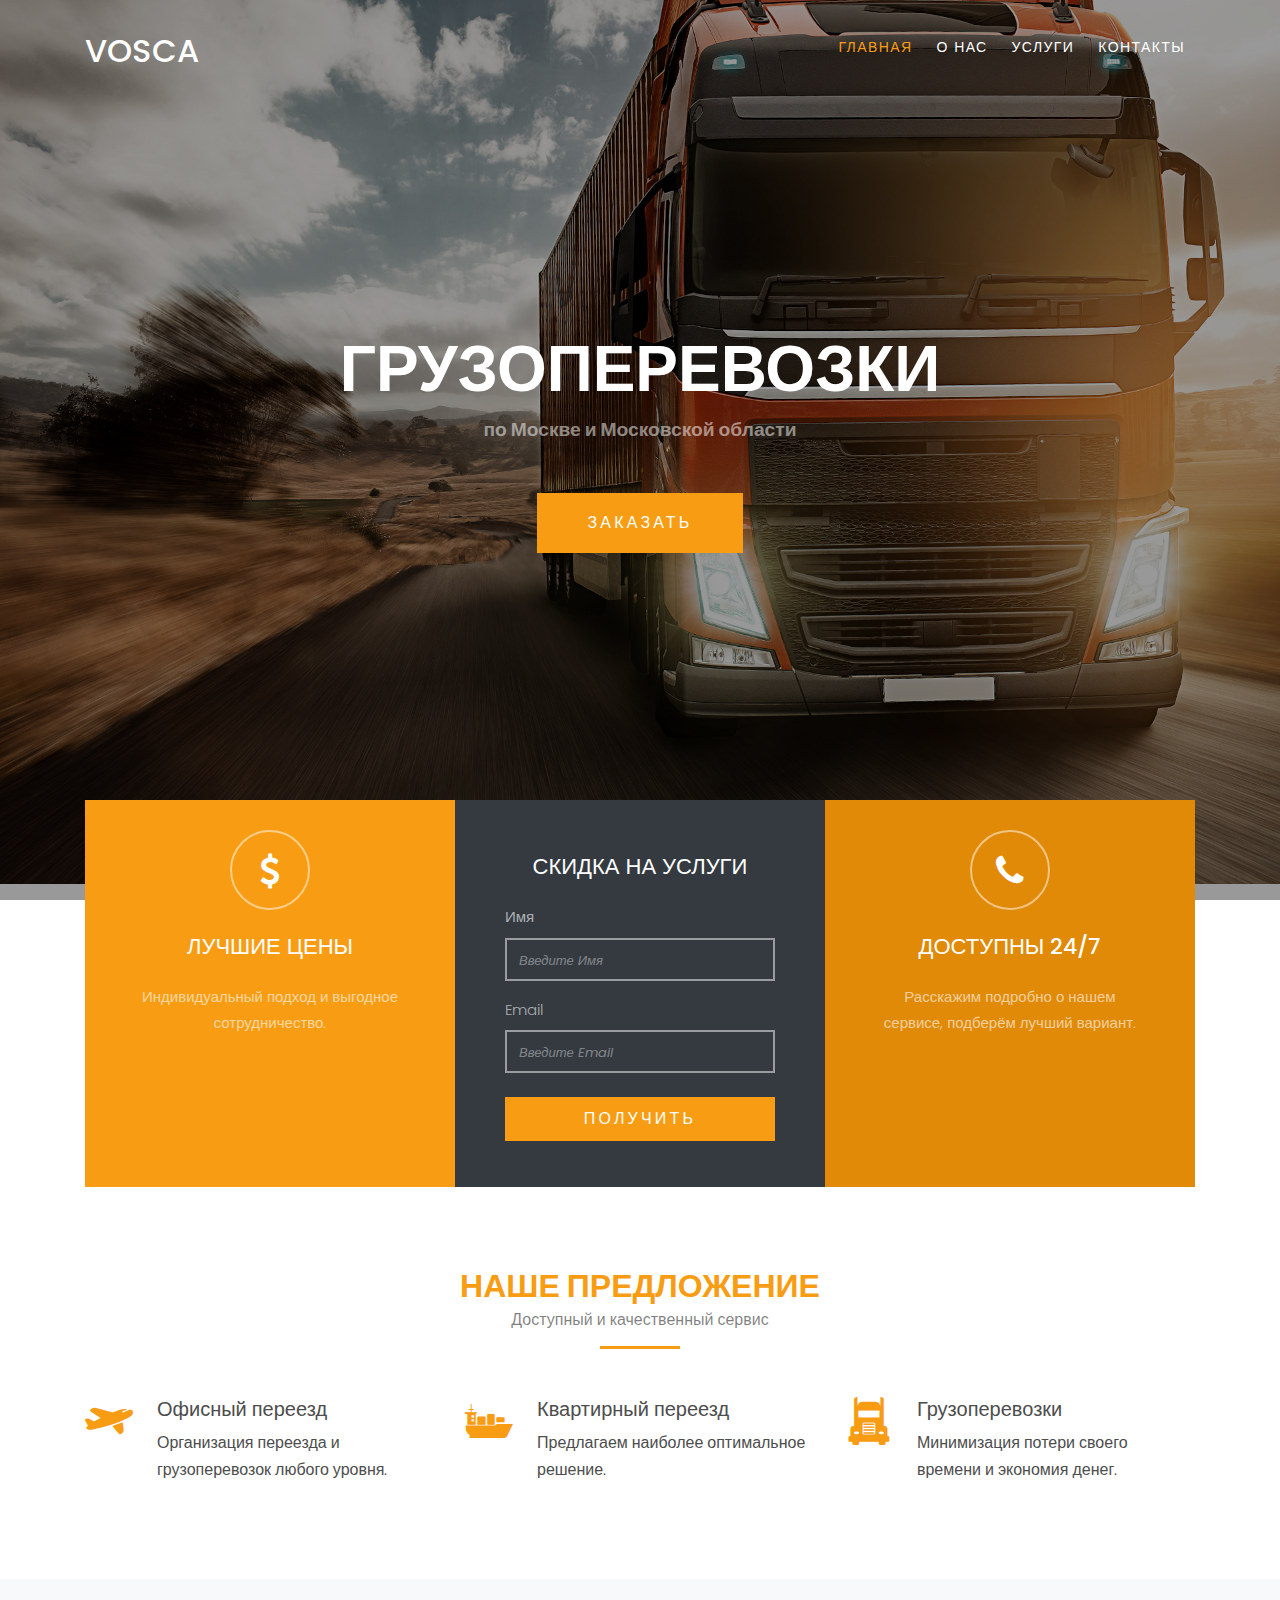
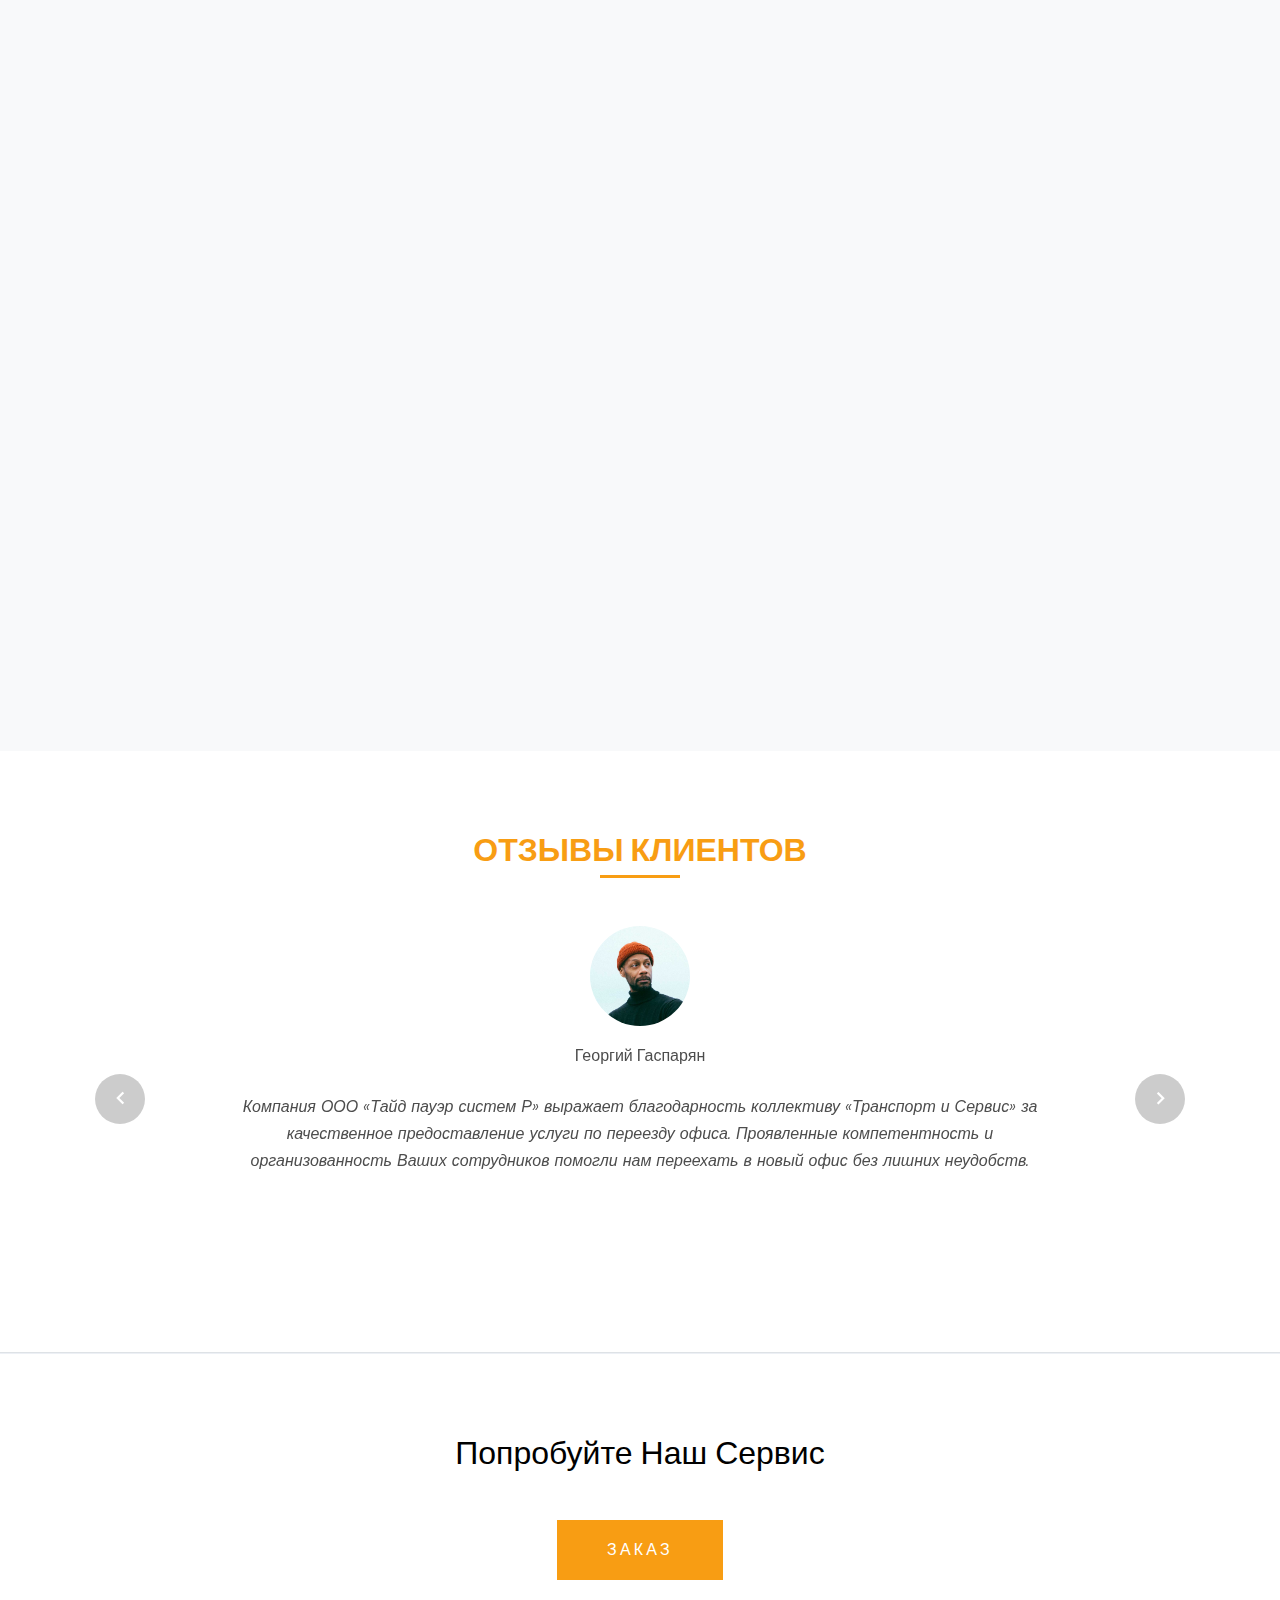
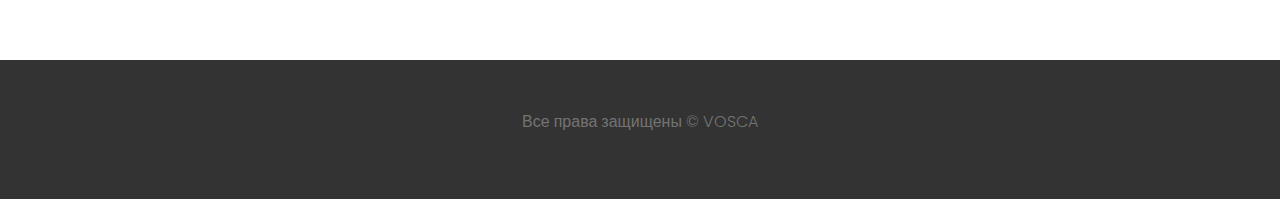
==== commit 95eb6a7d: "about" ====
--- a/index.html
+++ b/index.html
@@ -55,17 +55,7 @@
               <ul class="site-menu js-clone-nav mx-auto d-none d-lg-block font-weight-normal">
                 <li class="active"><a href="/">Главная</a></li>
                 <li><a href="about.html">О нас</a></li>
-                <li class="has-children">
-                  <a href="services.html">Сервис</a>
-                  <ul class="dropdown">
-                    <li><a href="#">Air Freight</a></li>
-                    <li><a href="#">Ocean Freight</a></li>
-                    <li><a href="#">Ground Shipping</a></li>
-                    <li><a href="#">Warehousing</a></li>
-                    <li><a href="#">Storage</a></li>
-                  </ul>
-                </li>
-                <li><a href="industries.html">Industries</a></li>
+                <li><a href="services.html">Услуги</a></li>
                 <li><a href="contact.html">Контакты</a></li>
               </ul>
             </nav>
@@ -78,235 +68,231 @@
         </div>
 
       </div>
-  </div>
-
-  </header>
-
-
-
-  <div class="site-blocks-cover overlay" style="background-image: url(images/hero_bg_1.jpg);" data-aos="fade"
-    data-stellar-background-ratio="0.5">
+
+    </header>
+
+
+
+    <div class="site-blocks-cover overlay" style="background-image: url(images/hero_bg_1.jpg);" data-aos="fade"
+      data-stellar-background-ratio="0.5">
+      <div class="container">
+        <div class="row align-items-center justify-content-center text-center">
+
+          <div class="col-md-8" data-aos="fade-up" data-aos-delay="400">
+
+
+            <h1 class="text-white text-uppercase font-weight-bold">Грузоперевозки</h1>
+            <p class="mb-5 font-weight-bold">по Москве и Московской области</p>
+            <p><a href="#" class="btn btn-primary py-3 px-5 text-white">Заказать</a></p>
+
+          </div>
+        </div>
+      </div>
+    </div>
+
     <div class="container">
-      <div class="row align-items-center justify-content-center text-center">
-
-        <div class="col-md-8" data-aos="fade-up" data-aos-delay="400">
-
-
-          <h1 class="text-white text-uppercase font-weight-bold">Грузоперевозки</h1>
-          <p class="mb-5 font-weight-bold">по Москве и Московской области</p>
-          <p><a href="#" class="btn btn-primary py-3 px-5 text-white">Заказать</a></p>
-
-        </div>
-      </div>
-    </div>
-  </div>
-
-  <div class="container">
-    <div class="row align-items-center no-gutters align-items-stretch overlap-section">
-      <div class="col-md-4">
-        <div class="feature-1 pricing h-100 text-center">
-          <div class="icon">
-            <span class="icon-dollar"></span>
-          </div>
-          <h2 class="my-4 heading">Лучшие цены</h2>
-          <p>Индивидуальный подход и выгодное сотрудничество.
-          </p>
-        </div>
-      </div>
-      <div class="col-md-4">
-        <div class="free-quote bg-dark h-100">
-          <h2 class="my-4 heading  text-center">Скидка на услуги</h2>
-          <form method="post">
-            <div class="form-group">
-              <label for="fq_name">Имя</label>
-              <input type="text" class="form-control btn-block" id="fq_name" name="fq_name" placeholder="Введите Имя">
-            </div>
-            <div class="form-group mb-4">
-              <label for="fq_email">Email</label>
-              <input type="text" class="form-control btn-block" id="fq_email" name="fq_email"
-                placeholder="Введите Email">
-            </div>
-            <div class="form-group">
-              <input type="button" class="btn btn-primary text-white py-2 px-4 btn-block" value="Получить">
-            </div>
-          </form>
-        </div>
-      </div>
-      <div class="col-md-4">
-        <div class="feature-3 pricing h-100 text-center">
-          <div class="icon">
-            <span class="icon-phone"></span>
-          </div>
-          <h2 class="my-4 heading">Доступны 24/7</h2>
-          <p>Расскажим подробно о нашем сервисе, подберём лучший вариант.
-          </p>
-        </div>
-      </div>
-    </div>
-  </div>
-
-  <div class="site-section">
-    <div class="container">
-      <div class="row justify-content-center mb-5">
-        <div class="col-md-7 text-center border-primary">
-          <h2 class="mb-0 text-primary">Наше предложение</h2>
-          <p class="color-black-opacity-5">Доступный и качественный сервис</p>
-        </div>
-      </div>
-      <div class="row align-items-stretch">
-        <div class="col-md-6 col-lg-4 mb-4 mb-lg-0">
-          <div class="unit-4 d-flex">
-            <div class="unit-4-icon mr-4"><span class="text-primary flaticon-travel"></span></div>
+      <div class="row align-items-center no-gutters align-items-stretch overlap-section">
+        <div class="col-md-4">
+          <div class="feature-1 pricing h-100 text-center">
+            <div class="icon">
+              <span class="icon-dollar"></span>
+            </div>
+            <h2 class="my-4 heading">Лучшие цены</h2>
+            <p>Индивидуальный подход и выгодное сотрудничество.
+            </p>
+          </div>
+        </div>
+        <div class="col-md-4">
+          <div class="free-quote bg-dark h-100">
+            <h2 class="my-4 heading  text-center">Скидка на услуги</h2>
+            <form method="post">
+              <div class="form-group">
+                <label for="fq_name">Имя</label>
+                <input type="text" class="form-control btn-block" id="fq_name" name="fq_name" placeholder="Введите Имя">
+              </div>
+              <div class="form-group mb-4">
+                <label for="fq_email">Email</label>
+                <input type="text" class="form-control btn-block" id="fq_email" name="fq_email"
+                  placeholder="Введите Email">
+              </div>
+              <div class="form-group">
+                <input type="button" class="btn btn-primary text-white py-2 px-4 btn-block" value="Получить">
+              </div>
+            </form>
+          </div>
+        </div>
+        <div class="col-md-4">
+          <div class="feature-3 pricing h-100 text-center">
+            <div class="icon">
+              <span class="icon-phone"></span>
+            </div>
+            <h2 class="my-4 heading">Доступны 24/7</h2>
+            <p>Расскажим подробно о нашем сервисе, подберём лучший вариант.
+            </p>
+          </div>
+        </div>
+      </div>
+    </div>
+
+    <div class="site-section">
+      <div class="container">
+        <div class="row justify-content-center mb-5">
+          <div class="col-md-7 text-center border-primary">
+            <h2 class="mb-0 text-primary">Наше предложение</h2>
+            <p class="color-black-opacity-5">Доступный и качественный сервис</p>
+          </div>
+        </div>
+        <div class="row align-items-stretch">
+          <div class="col-md-6 col-lg-4 mb-4 mb-lg-0">
+            <div class="unit-4 d-flex">
+              <div class="unit-4-icon mr-4"><span class="text-primary flaticon-travel"></span></div>
+              <div>
+                <h3>Офисный переезд</h3>
+                <p>Организация переезда и грузоперевозок любого уровня.
+                </p>
+              </div>
+            </div>
+          </div>
+          <div class="col-md-6 col-lg-4 mb-4 mb-lg-0">
+            <div class="unit-4 d-flex">
+              <div class="unit-4-icon mr-4"><span class="text-primary flaticon-sea-ship-with-containers"></span></div>
+              <div>
+                <h3>Квартирный переезд</h3>
+                <p>Предлагаем наиболее оптимальное решение.
+                </p>
+              </div>
+            </div>
+          </div>
+          <div class="col-md-6 col-lg-4 mb-4 mb-lg-0">
+            <div class="unit-4 d-flex">
+              <div class="unit-4-icon mr-4"><span class="text-primary flaticon-frontal-truck"></span></div>
+              <div>
+                <h3>Грузоперевозки</h3>
+                <p>Минимизация потери своего времени и экономия денег.
+                </p>
+              </div>
+            </div>
+          </div>
+
+        </div>
+      </div>
+    </div>
+
+    <div class="site-section bg-light">
+      <div class="container">
+        <div class="row mb-5">
+
+          <div class="col-md-5 ml-auto mb-5 order-md-2" data-aos="fade">
+            <img src="images/img_1.jpg" alt="Image" class="img-fluid rounded">
+          </div>
+          <div class="col-md-6 order-md-1" data-aos="fade">
+            <div class="pb-1 border-primary mb-4 text-center">
+              <h2 class="text-primary">Переезд с нами <br>без забот и хлопот</h2>
+            </div>
+            <ol>
+              <li>Вы или ваши родственники, сотрудники не сорвут спину, таская громоздкие вещи, технику.</li>
+              <li>Люди, первый раз таскающие тяжелые коробки с дорогостоящим крупным имуществом, с большой вероятностью
+                что-то уронят, поцарапают, но этого не случится при вызове профессионалов.</li>
+              <li>При самостоятельном переезде надо искать автомобиль, ведь не в каждый личный поместятся вещи. Ваши
+                родственники или сотрудники не будут рады размещать мебель, растения в свои собственные авто только по
+                причине вашей экономии.</li>
+              <li>Не хотите на протяжении месяца самостоятельно организовывать переезд? Тогда воспользуйтесь недорогим
+                Vip-переездом по Москве. Вам нужно только позвонить и сказать адрес, а мы сделаем все «под ключ».</li>
+              <li>Вся необходимая качественная и недорогая упаковка для переезда, которую вы можете, как купить, так и
+                заказать с доставкой на дом по Москве и Московской области .</li>
+            </ol>
+          </div>
+        </div>
+      </div>
+    </div>
+
+    <div class="site-section border-bottom">
+      <div class="container">
+
+        <div class="row justify-content-center mb-5">
+          <div class="col-md-7 text-center border-primary">
+            <h2 class="font-weight-light text-primary">Отзывы клиентов</h2>
+          </div>
+        </div>
+
+        <div class="slide-one-item home-slider owl-carousel">
+          <div>
+            <div class="testimonial">
+              <figure class="mb-4">
+                <img src="images/person_3.jpg" alt="Image" class="img-fluid mb-3">
+                <p>Георгий Гаспарян</p>
+              </figure>
+              <blockquote>
+                <p>Компания ООО «Тайд пауэр систем Р» выражает благодарность коллективу «Транспорт и Сервис» за
+                  качественное предоставление услуги по переезду офиса. Проявленные компетентность и организованность
+                  Ваших сотрудников помогли нам переехать в новый офис без лишних неудобств.</p>
+              </blockquote>
+            </div>
+          </div>
+          <div>
+            <div class="testimonial">
+              <figure class="mb-4">
+                <img src="images/person_2.jpg" alt="Image" class="img-fluid mb-3">
+                <p>Кристина Алаева</p>
+              </figure>
+              <blockquote>
+                <p>ООО «Здоровая Вода» выражает благодарность коллективу компании «Транспорт и Сервис» за
+                  положительные эмоции от переезда и качественно оказанные услуги.
+                  Все работы были произведены четко, качественно и в оговоренные сроки. Перевозимое имущество доставлено
+                  в
+                  полной сохранности, собрано и размещено в новом помещении согласно нашим требованиям.
+                  Работы были организованны на высоком уровне, не вооруженным взглядом чувствовался профессионализм
+                  сотрудников.</p>
+              </blockquote>
+            </div>
+          </div>
+
+          <div>
+            <div class="testimonial">
+              <figure class="mb-4">
+                <img src="images/person_4.jpg" alt="Image" class="img-fluid mb-3">
+                <p>Роман Котов</p>
+              </figure>
+              <blockquote>
+                <p>ООО «ОМАГРУПП» переезжала в марте 2015 г. в качестве перевозчика была выбрана компания
+                  «Транспорт и Сервис».
+                  Хотелось бы отметить грамотно подготовленный и проведенный в короткие сроки переезд нашей компании,
+                  вежливость и профессионализм сотрудников, а также высокий сервис услуг.
+                  Мы рады, что обратились в компанию «Транспорт и Сервис» в качестве партнера по переезду и рекомендуем
+                  компанию как действительно специалистов в своем деле.
+                  Надеемся на дальнейшее плодотворное сотрудничество!</p>
+              </blockquote>
+            </div>
+          </div>
+
+        </div>
+      </div>
+    </div>
+
+    <div class="site-section border-top">
+      <div class="container">
+        <div class="row text-center">
+          <div class="col-md-12">
+            <h2 class="mb-5 text-black">Попробуйте Наш Сервис</h2>
+            <p class="mb-0"><a href="booking.html" class="btn btn-primary py-3 px-5 text-white">Заказ</a></p>
+          </div>
+        </div>
+      </div>
+    </div>
+
+    <footer class="site-footer">
+      <div class="container">
+        <div class="row text-center">
+          <div class="col-md-12">
             <div>
-              <h3>Офисный переезд</h3>
-              <p>Транспортная компания VOSCA - это лидер среди московских фирм, оказывающих услуги по
-                организации переезда и грузоперевозок любого уровня.
+              <p>
+                Все права защищены &copy; VOSCA
               </p>
-              <p class="mb-0"><a href="#">Learn More</a></p>
-            </div>
-          </div>
-        </div>
-        <div class="col-md-6 col-lg-4 mb-4 mb-lg-0">
-          <div class="unit-4 d-flex">
-            <div class="unit-4-icon mr-4"><span class="text-primary flaticon-sea-ship-with-containers"></span></div>
-            <div>
-              <h3>Квартирный переезд</h3>
-              <p>Lorem ipsum dolor sit amet consectetur adipisicing elit. Perferendis quis molestiae vitae eligendi at.
-              </p>
-              <p class="mb-0"><a href="#">Learn More</a></p>
-            </div>
-          </div>
-        </div>
-        <div class="col-md-6 col-lg-4 mb-4 mb-lg-0">
-          <div class="unit-4 d-flex">
-            <div class="unit-4-icon mr-4"><span class="text-primary flaticon-frontal-truck"></span></div>
-            <div>
-              <h3>Грузоперевозки</h3>
-              <p>Lorem ipsum dolor sit amet consectetur adipisicing elit. Perferendis quis molestiae vitae eligendi at.
-              </p>
-              <p class="mb-0"><a href="#">Learn More</a></p>
-            </div>
-          </div>
-        </div>
-
-      </div>
-    </div>
-  </div>
-
-  <div class="site-section bg-light">
-    <div class="container">
-      <div class="row mb-5">
-
-        <div class="col-md-5 ml-auto mb-5 order-md-2" data-aos="fade">
-          <img src="images/img_1.jpg" alt="Image" class="img-fluid rounded">
-        </div>
-        <div class="col-md-6 order-md-1" data-aos="fade">
-          <div class="text-left pb-1 border-primary mb-4">
-            <h2 class="text-primary">Переезд с нами – без забот и хлопот</h2>
-          </div>
-          <ol>
-            <li>Вы или ваши родственники, сотрудники не сорвут спину, таская громоздкие вещи, технику.</li>
-            <li>Люди, первый раз таскающие тяжелые коробки с дорогостоящим крупным имуществом, с большой вероятностью
-              что-то уронят, поцарапают, но этого не случится при вызове профессионалов.</li>
-            <li>При самостоятельном переезде надо искать автомобиль, ведь не в каждый личный поместятся вещи. Ваши
-              родственники или сотрудники не будут рады размещать мебель, растения в свои собственные авто только по
-              причине вашей экономии.</li>
-            <li>Не хотите на протяжении месяца самостоятельно организовывать переезд? Тогда воспользуйтесь недорогим
-              Vip-переездом по Москве. Вам нужно только позвонить и сказать адрес, а мы сделаем все «под ключ».</li>
-            <li>Вся необходимая качественная и недорогая упаковка для переезда, которую вы можете, как купить, так и
-              заказать с доставкой на дом по Москве и Московской области .</li>
-          </ol>
-        </div>
-      </div>
-    </div>
-  </div>
-
-  <div class="site-section border-bottom">
-    <div class="container">
-
-      <div class="row justify-content-center mb-5">
-        <div class="col-md-7 text-center border-primary">
-          <h2 class="font-weight-light text-primary">Отзывы клиентов</h2>
-        </div>
-      </div>
-
-      <div class="slide-one-item home-slider owl-carousel">
-        <div>
-          <div class="testimonial">
-            <figure class="mb-4">
-              <img src="images/person_3.jpg" alt="Image" class="img-fluid mb-3">
-              <p>Георгий Гаспарян</p>
-            </figure>
-            <blockquote>
-              <p>Компания ООО «Тайд пауэр систем Р» выражает благодарность коллективу «Транспорт и Сервис» за
-                качественное предоставление услуги по переезду офиса. Проявленные компетентность и организованность
-                Ваших сотрудников помогли нам переехать в новый офис без лишних неудобств.</p>
-            </blockquote>
-          </div>
-        </div>
-        <div>
-          <div class="testimonial">
-            <figure class="mb-4">
-              <img src="images/person_2.jpg" alt="Image" class="img-fluid mb-3">
-              <p>Кристина Алаева</p>
-            </figure>
-            <blockquote>
-              <p>ООО «Здоровая Вода» выражает благодарность коллективу компании «Транспорт и Сервис» за
-                положительные эмоции от переезда и качественно оказанные услуги.
-                Все работы были произведены четко, качественно и в оговоренные сроки. Перевозимое имущество доставлено в
-                полной сохранности, собрано и размещено в новом помещении согласно нашим требованиям.
-                Работы были организованны на высоком уровне, не вооруженным взглядом чувствовался профессионализм
-                сотрудников.</p>
-            </blockquote>
-          </div>
-        </div>
-
-        <div>
-          <div class="testimonial">
-            <figure class="mb-4">
-              <img src="images/person_4.jpg" alt="Image" class="img-fluid mb-3">
-              <p>Роман Котов</p>
-            </figure>
-            <blockquote>
-              <p>ООО «ОМАГРУПП» переезжала в марте 2015 г. в качестве перевозчика была выбрана компания
-                «Транспорт и Сервис».
-                Хотелось бы отметить грамотно подготовленный и проведенный в короткие сроки переезд нашей компании,
-                вежливость и профессионализм сотрудников, а также высокий сервис услуг.
-                Мы рады, что обратились в компанию «Транспорт и Сервис» в качестве партнера по переезду и рекомендуем
-                компанию как действительно специалистов в своем деле.
-                Надеемся на дальнейшее плодотворное сотрудничество!</p>
-            </blockquote>
-          </div>
-        </div>
-
-      </div>
-    </div>
-  </div>
-
-  <div class="site-section border-top">
-    <div class="container">
-      <div class="row text-center">
-        <div class="col-md-12">
-          <h2 class="mb-5 text-black">Попробуй Наш Сервис</h2>
-          <p class="mb-0"><a href="booking.html" class="btn btn-primary py-3 px-5 text-white">Заказ</a></p>
-        </div>
-      </div>
-    </div>
-  </div>
-
-  <footer class="site-footer">
-    <div class="container">
-      <div class="row text-center">
-        <div class="col-md-12">
-          <div>
-            <p>
-              Все права защищены &copy; VOSCA
-            </p>
-          </div>
-        </div>
-      </div>
-    </div>
-  </footer>
+            </div>
+          </div>
+        </div>
+      </div>
+    </footer>
   </div>
 
   <script src="js/jquery-3.3.1.min.js"></script>
--- a/css/style.css
+++ b/css/style.css
@@ -139,11 +139,11 @@
   border-top: 1px solid #edf0f5 !important; }
 
 .site-footer {
-  padding: 4em 0;
+  padding: 3em 0;
   background: #333333; }
   @media (min-width: 768px) {
     .site-footer {
-      padding: 8em 0; } }
+      padding: 3em 0; } }
   .site-footer .border-top {
     border-top: 1px solid rgba(255, 255, 255, 0.1) !important; }
   .site-footer p {
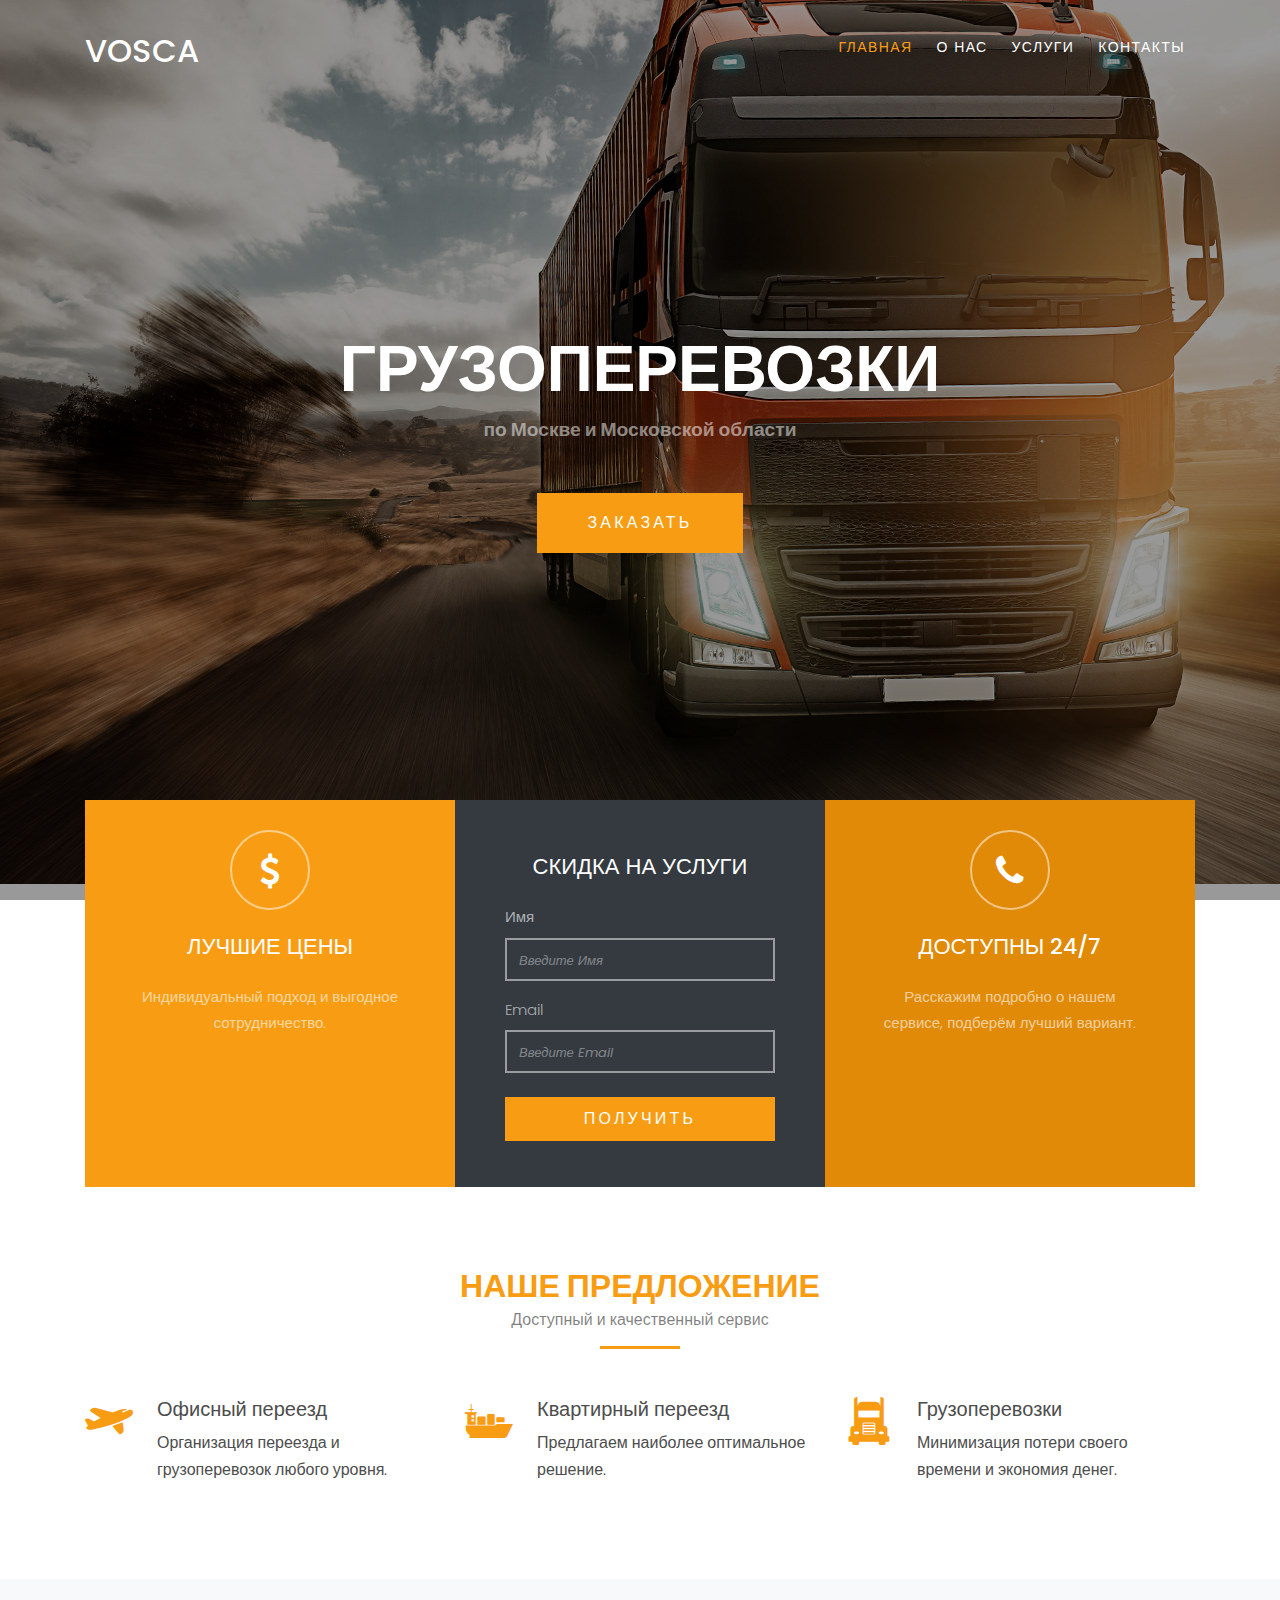
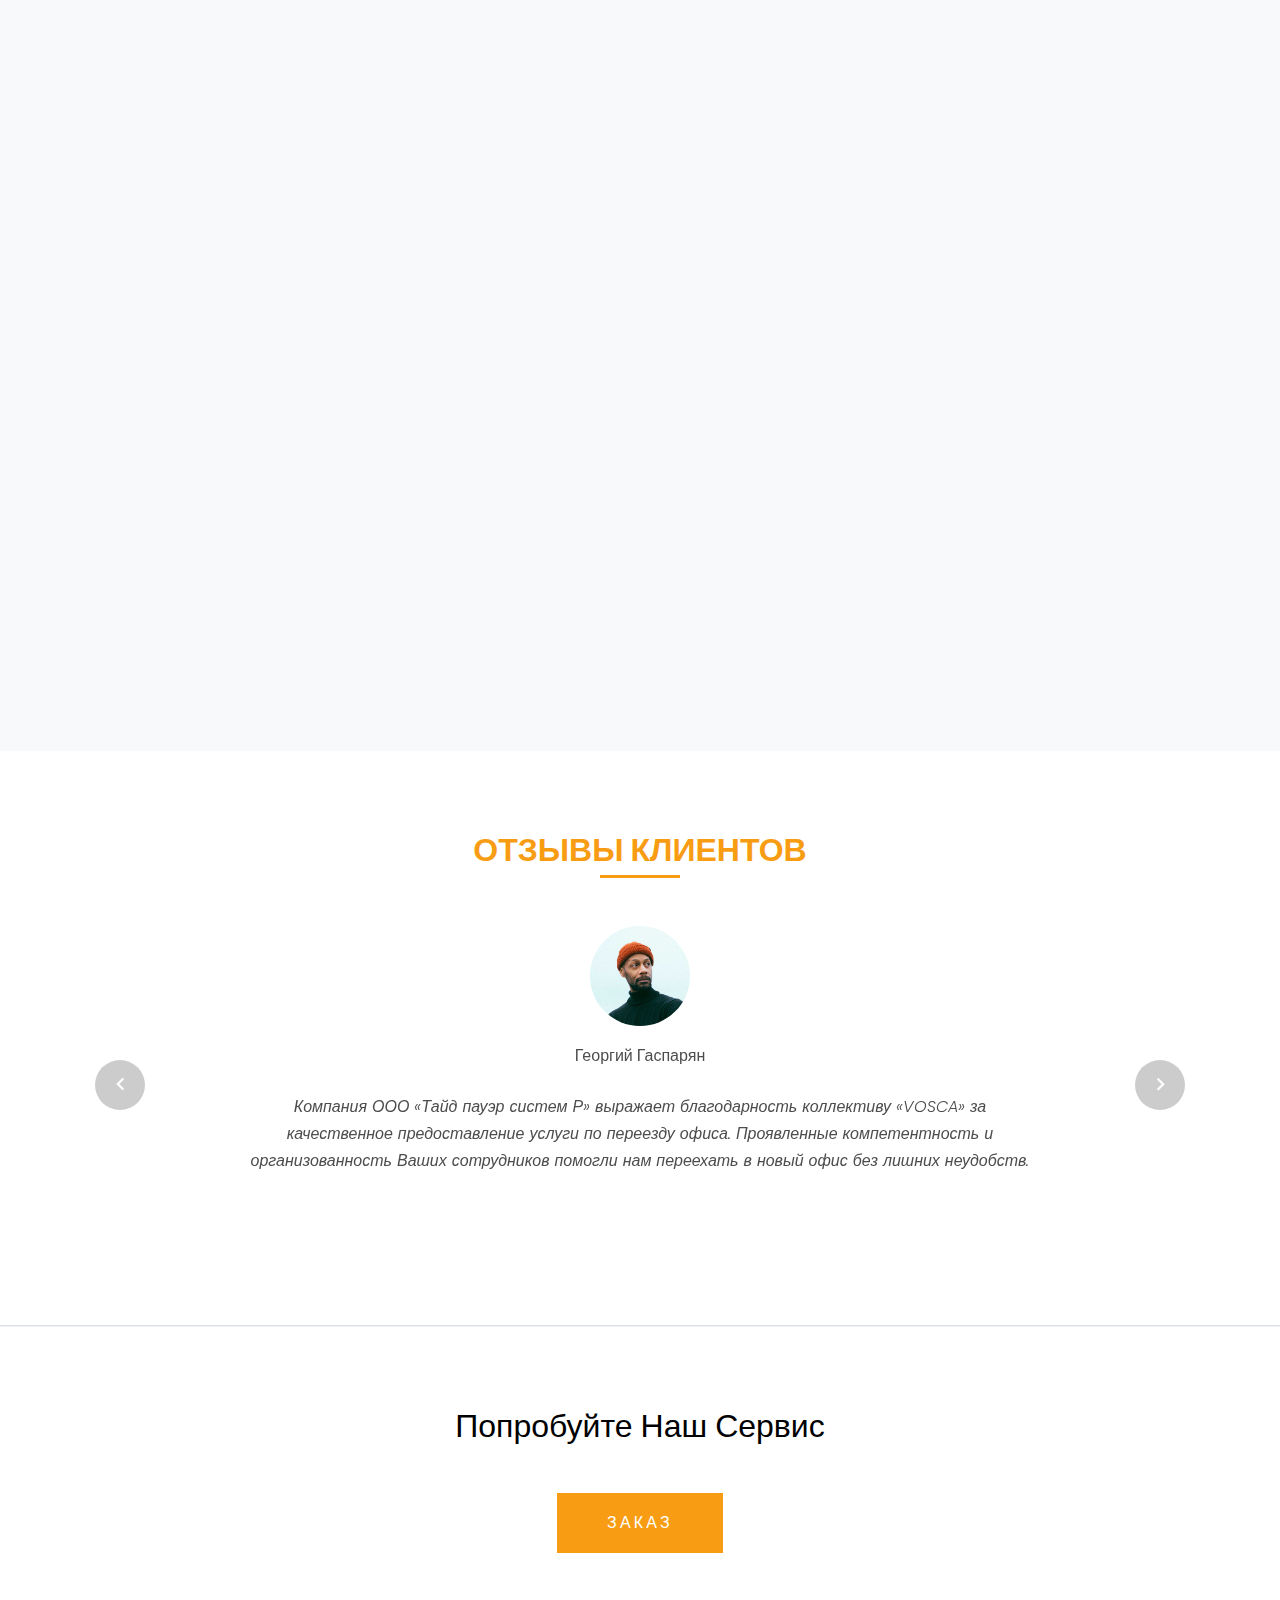
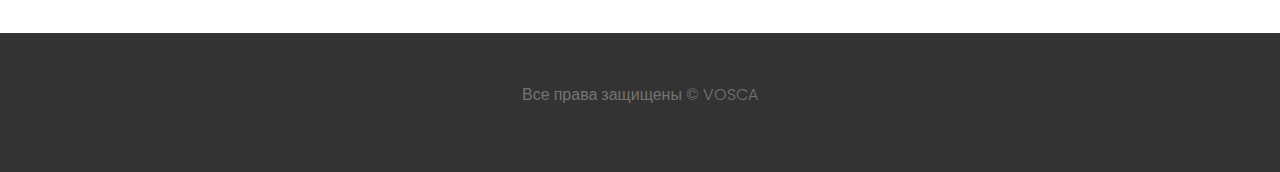
==== commit c387bf3c: "serv" ====
--- a/index.html
+++ b/index.html
@@ -223,7 +223,7 @@
                 <p>Георгий Гаспарян</p>
               </figure>
               <blockquote>
-                <p>Компания ООО «Тайд пауэр систем Р» выражает благодарность коллективу «Транспорт и Сервис» за
+                <p>Компания ООО «Тайд пауэр систем Р» выражает благодарность коллективу «VOSCA» за
                   качественное предоставление услуги по переезду офиса. Проявленные компетентность и организованность
                   Ваших сотрудников помогли нам переехать в новый офис без лишних неудобств.</p>
               </blockquote>
@@ -236,7 +236,7 @@
                 <p>Кристина Алаева</p>
               </figure>
               <blockquote>
-                <p>ООО «Здоровая Вода» выражает благодарность коллективу компании «Транспорт и Сервис» за
+                <p>ООО «Здоровая Вода» выражает благодарность коллективу компании «VOSCA» за
                   положительные эмоции от переезда и качественно оказанные услуги.
                   Все работы были произведены четко, качественно и в оговоренные сроки. Перевозимое имущество доставлено
                   в
@@ -254,11 +254,10 @@
                 <p>Роман Котов</p>
               </figure>
               <blockquote>
-                <p>ООО «ОМАГРУПП» переезжала в марте 2015 г. в качестве перевозчика была выбрана компания
-                  «Транспорт и Сервис».
-                  Хотелось бы отметить грамотно подготовленный и проведенный в короткие сроки переезд нашей компании,
+                <p>ООО «ОМАГРУПП». Хотелось бы отметить грамотно подготовленный и проведенный в короткие сроки переезд
+                  нашей компании,
                   вежливость и профессионализм сотрудников, а также высокий сервис услуг.
-                  Мы рады, что обратились в компанию «Транспорт и Сервис» в качестве партнера по переезду и рекомендуем
+                  Мы рады, что обратились в компанию «VOSCA» в качестве партнера по переезду и рекомендуем
                   компанию как действительно специалистов в своем деле.
                   Надеемся на дальнейшее плодотворное сотрудничество!</p>
               </blockquote>
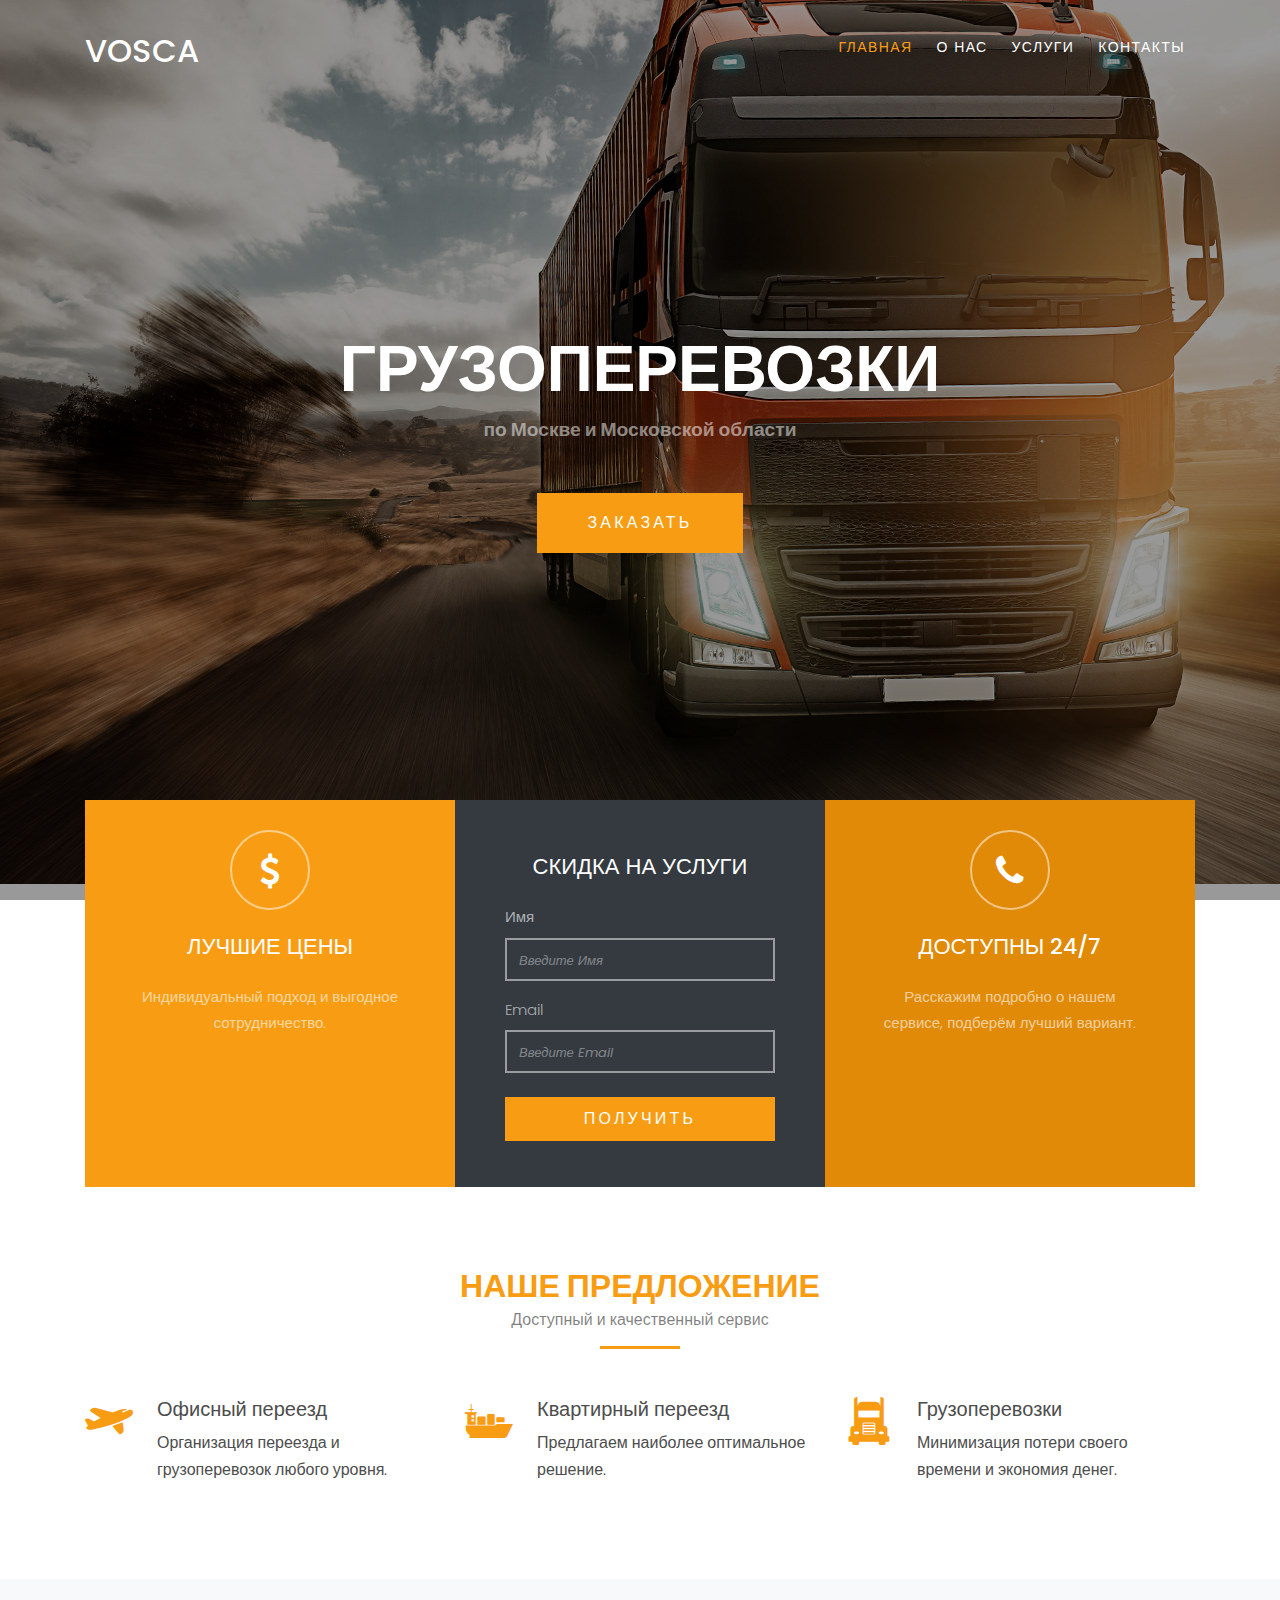
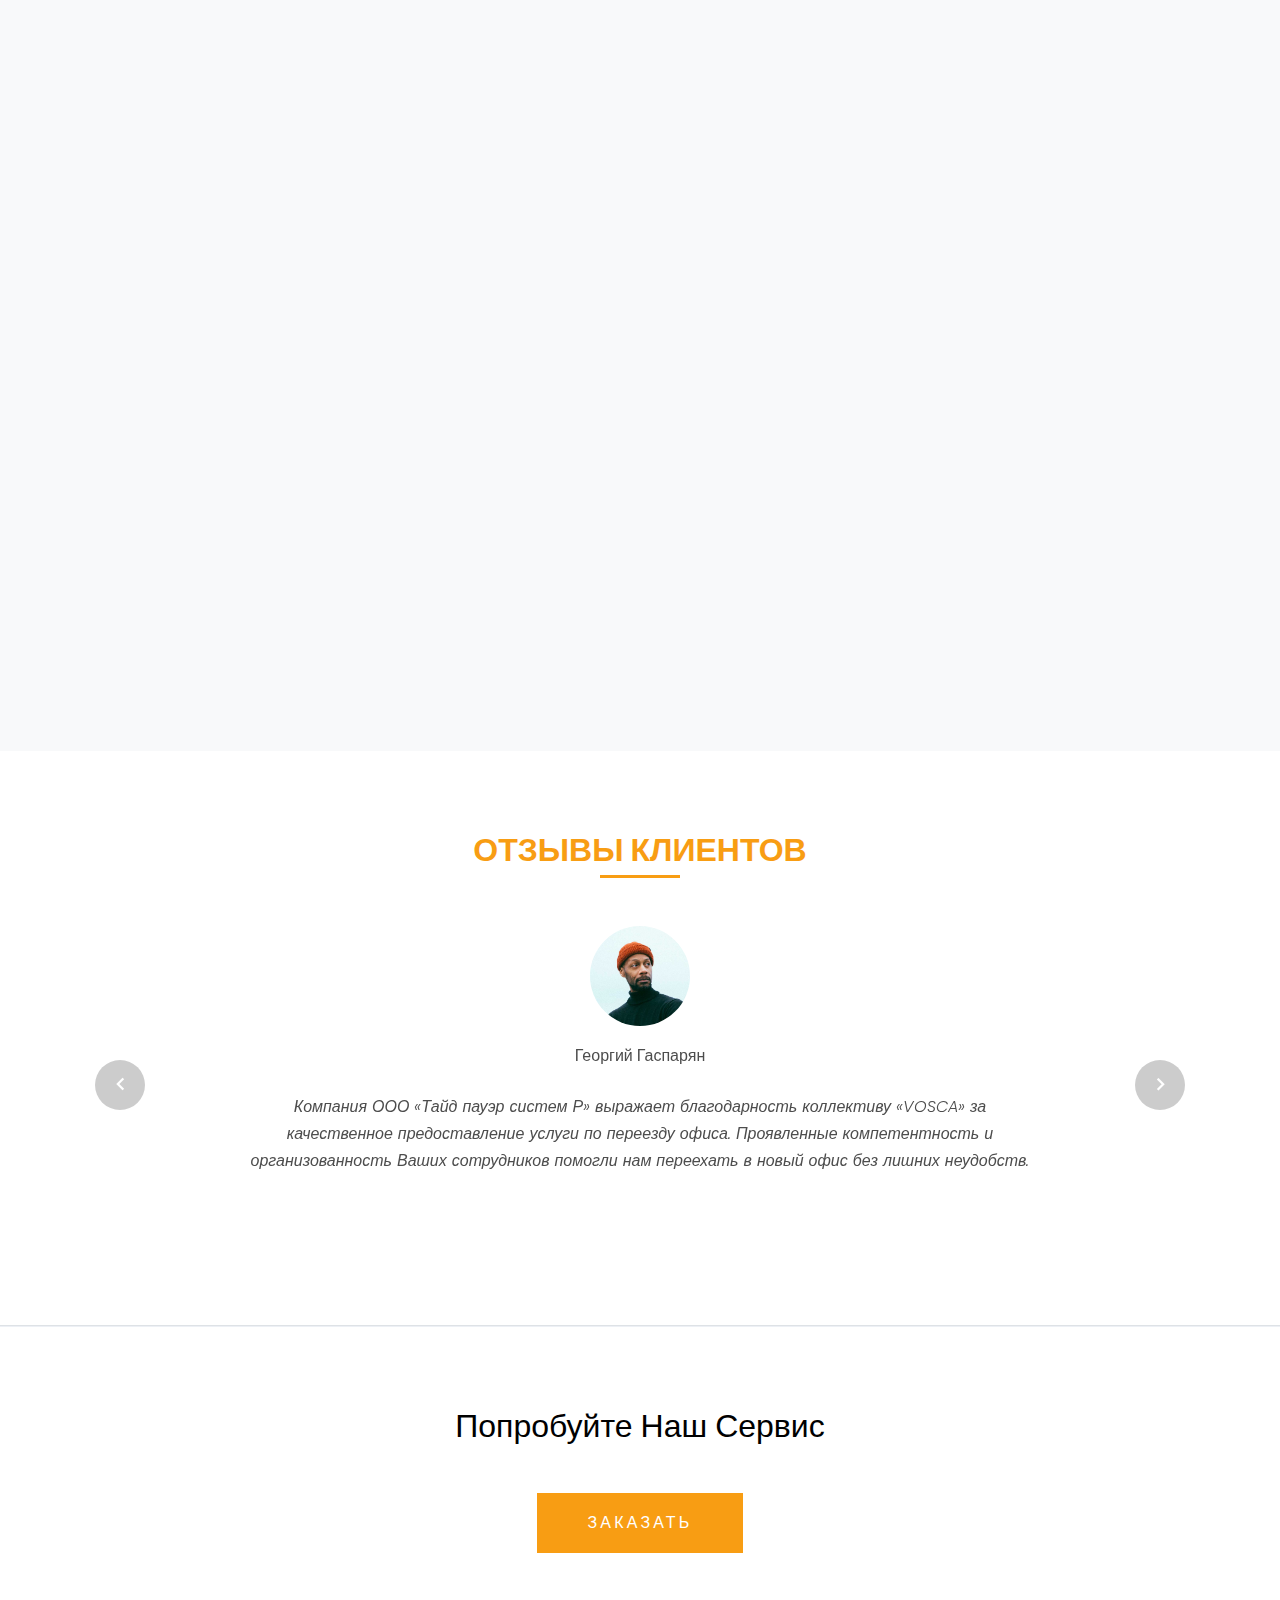
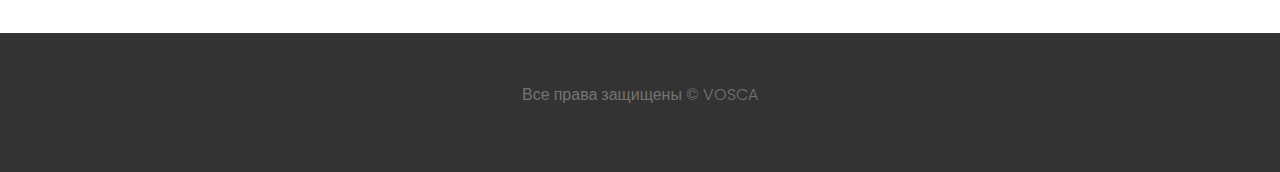
==== commit 846e0658: "contact" ====
--- a/index.html
+++ b/index.html
@@ -83,7 +83,7 @@
 
             <h1 class="text-white text-uppercase font-weight-bold">Грузоперевозки</h1>
             <p class="mb-5 font-weight-bold">по Москве и Московской области</p>
-            <p><a href="#" class="btn btn-primary py-3 px-5 text-white">Заказать</a></p>
+            <p><a href="contact.html#message" class="btn btn-primary py-3 px-5 text-white">Заказать</a></p>
 
           </div>
         </div>
@@ -273,7 +273,7 @@
         <div class="row text-center">
           <div class="col-md-12">
             <h2 class="mb-5 text-black">Попробуйте Наш Сервис</h2>
-            <p class="mb-0"><a href="booking.html" class="btn btn-primary py-3 px-5 text-white">Заказ</a></p>
+            <p class="mb-0"><a href="contact.html#message" class="btn btn-primary py-3 px-5 text-white">Заказать</a></p>
           </div>
         </div>
       </div>
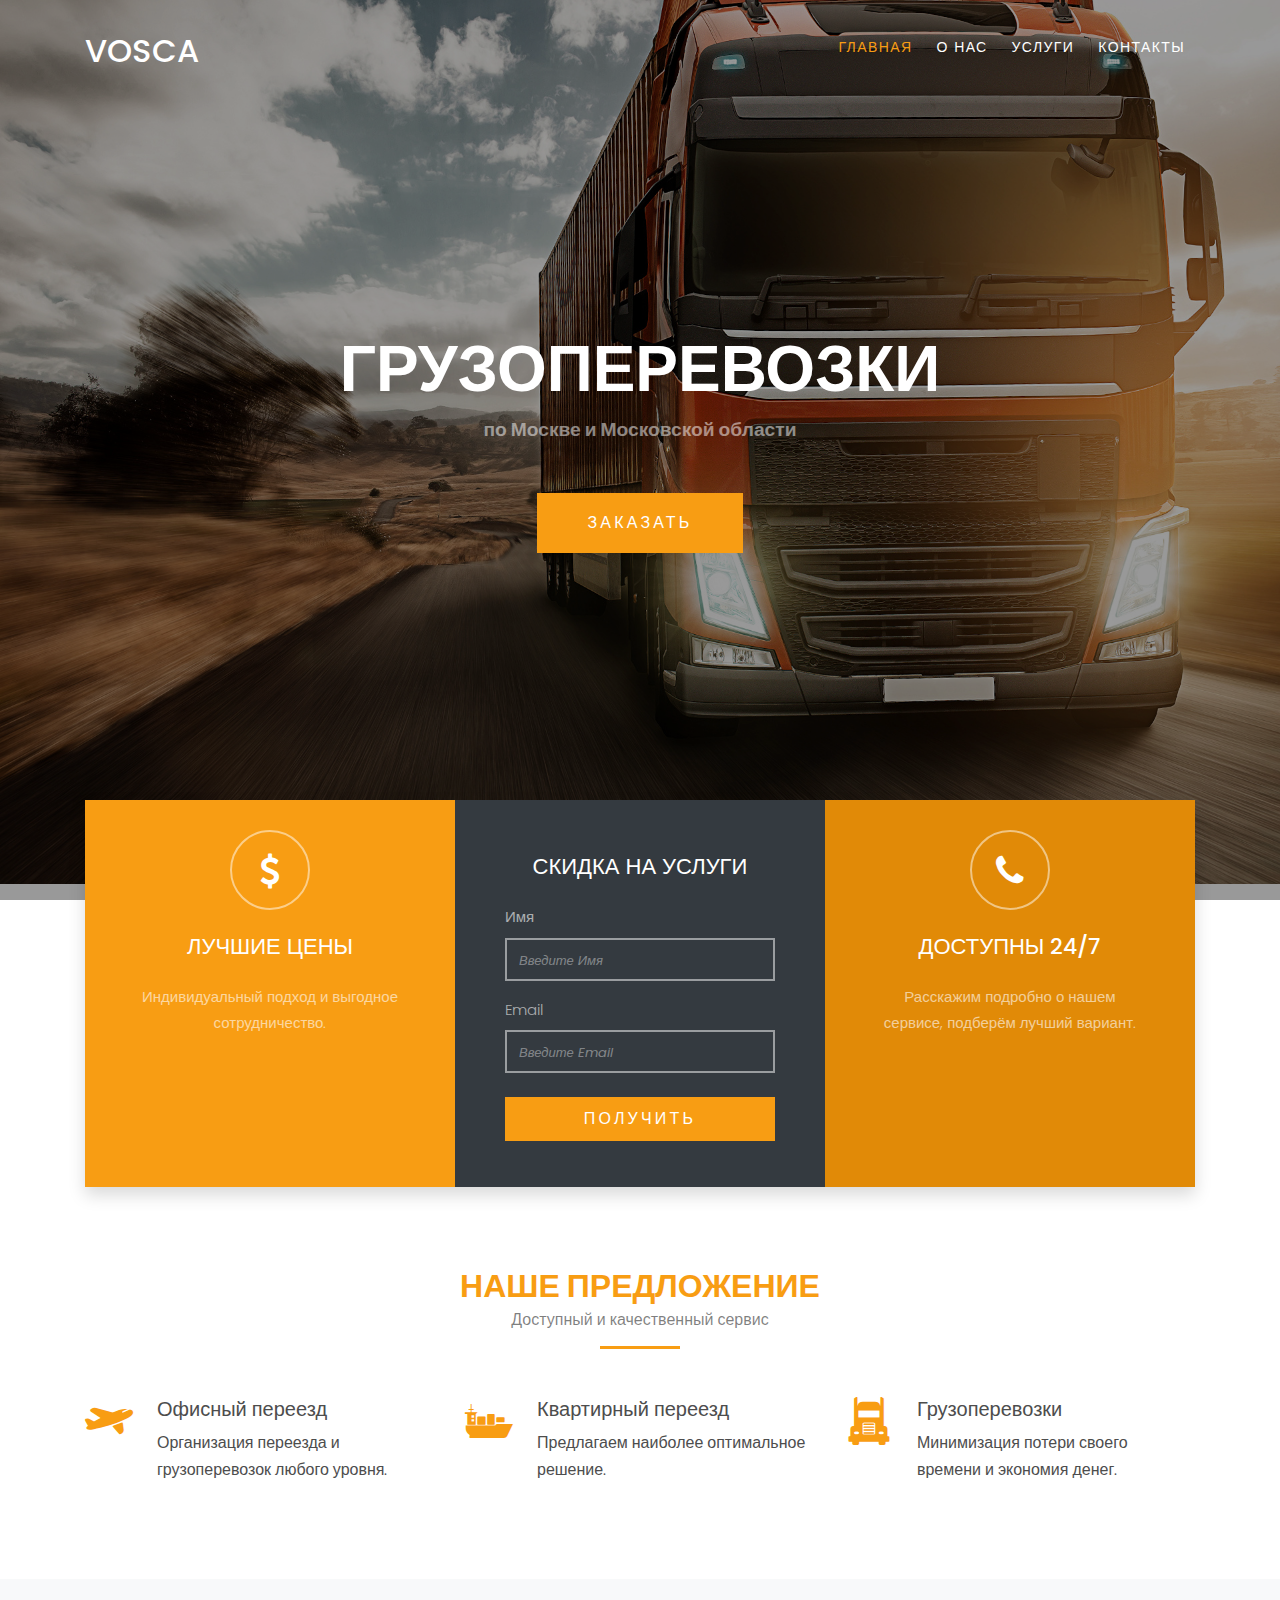
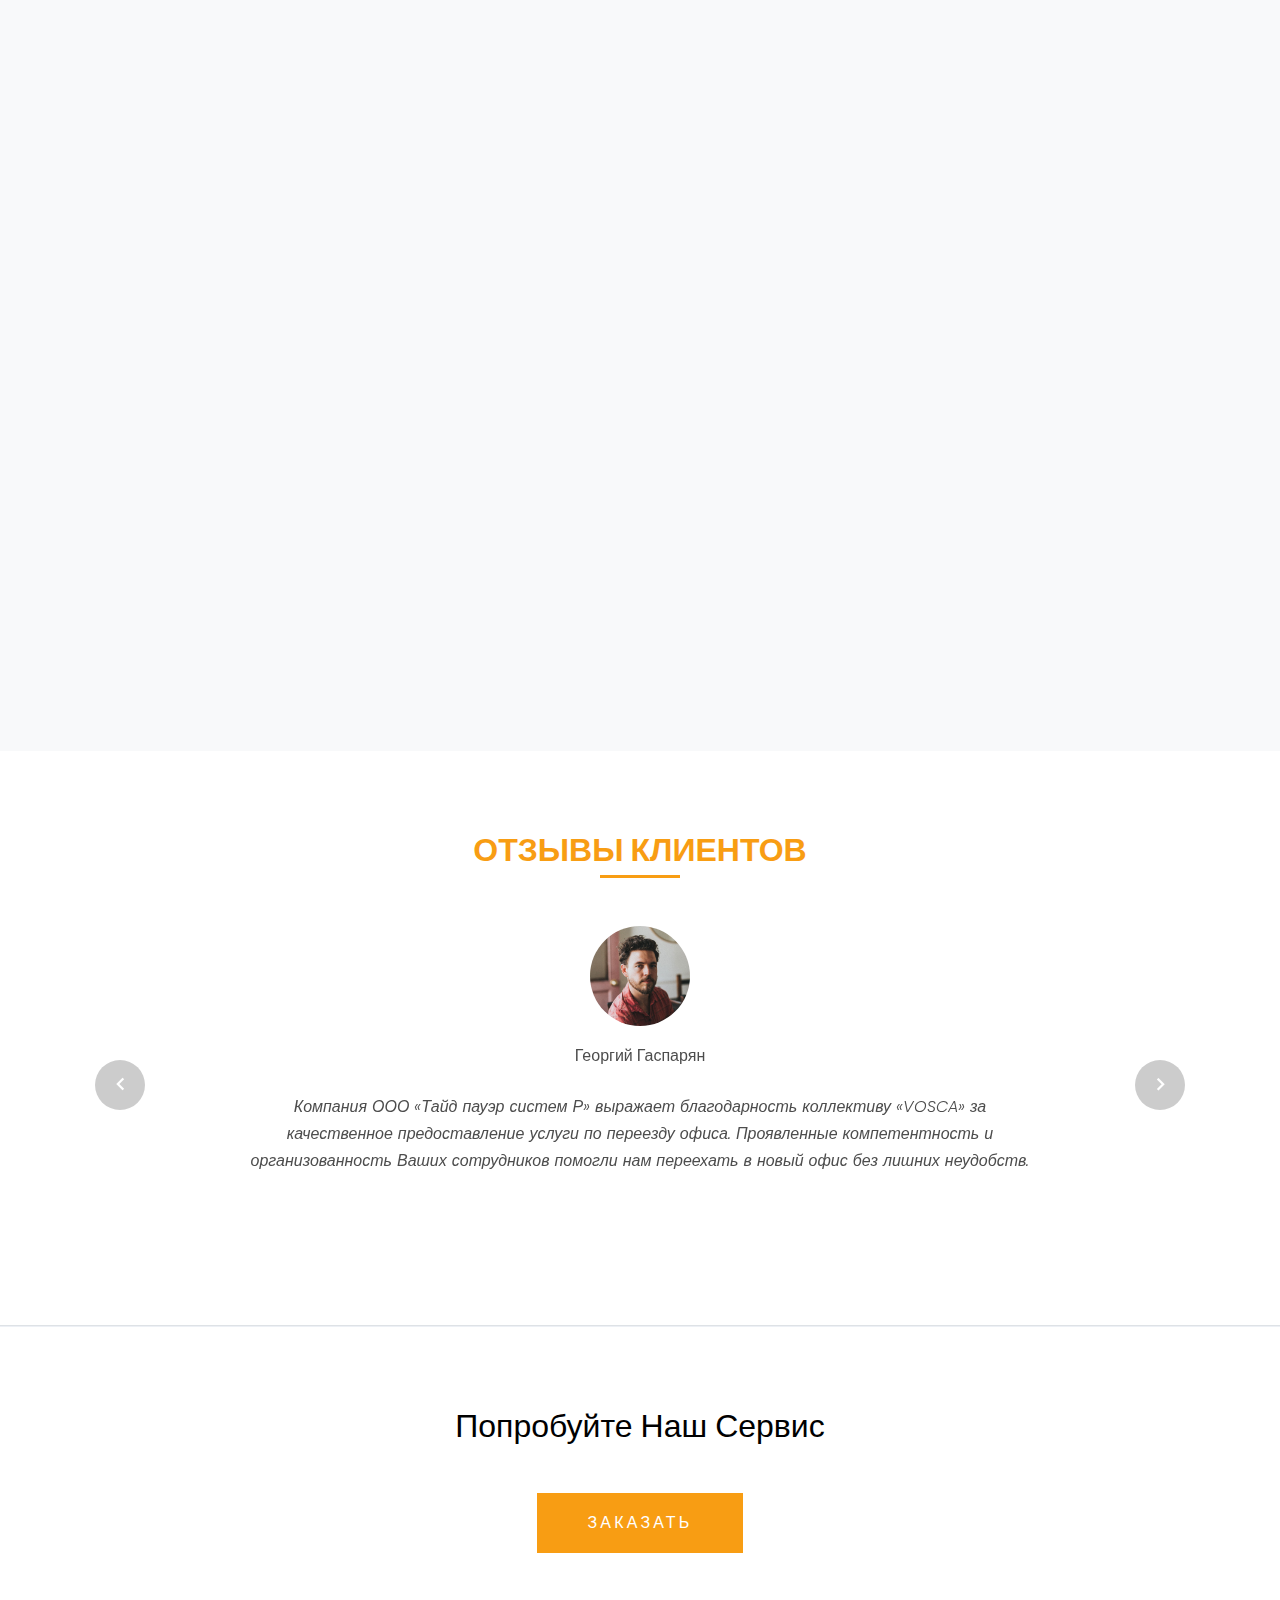
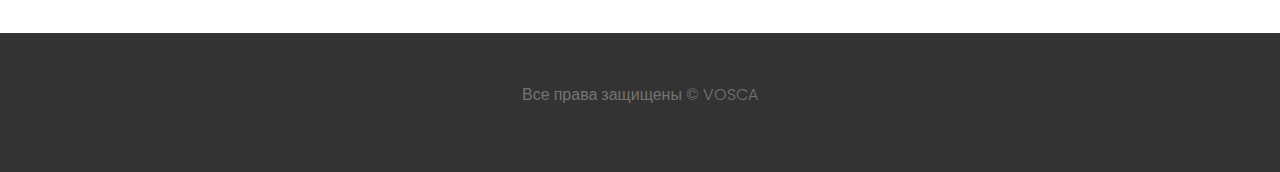
==== commit 41ebc026: "corr" ====
--- a/index.html
+++ b/index.html
@@ -91,7 +91,7 @@
     </div>
 
     <div class="container">
-      <div class="row align-items-center no-gutters align-items-stretch overlap-section">
+      <div class="row align-items-center no-gutters align-items-stretch overlap-section shadow">
         <div class="col-md-4">
           <div class="feature-1 pricing h-100 text-center">
             <div class="icon">
@@ -219,7 +219,7 @@
           <div>
             <div class="testimonial">
               <figure class="mb-4">
-                <img src="images/person_3.jpg" alt="Image" class="img-fluid mb-3">
+                <img src="images/person_5.jpg" alt="Image" class="img-fluid mb-3">
                 <p>Георгий Гаспарян</p>
               </figure>
               <blockquote>
